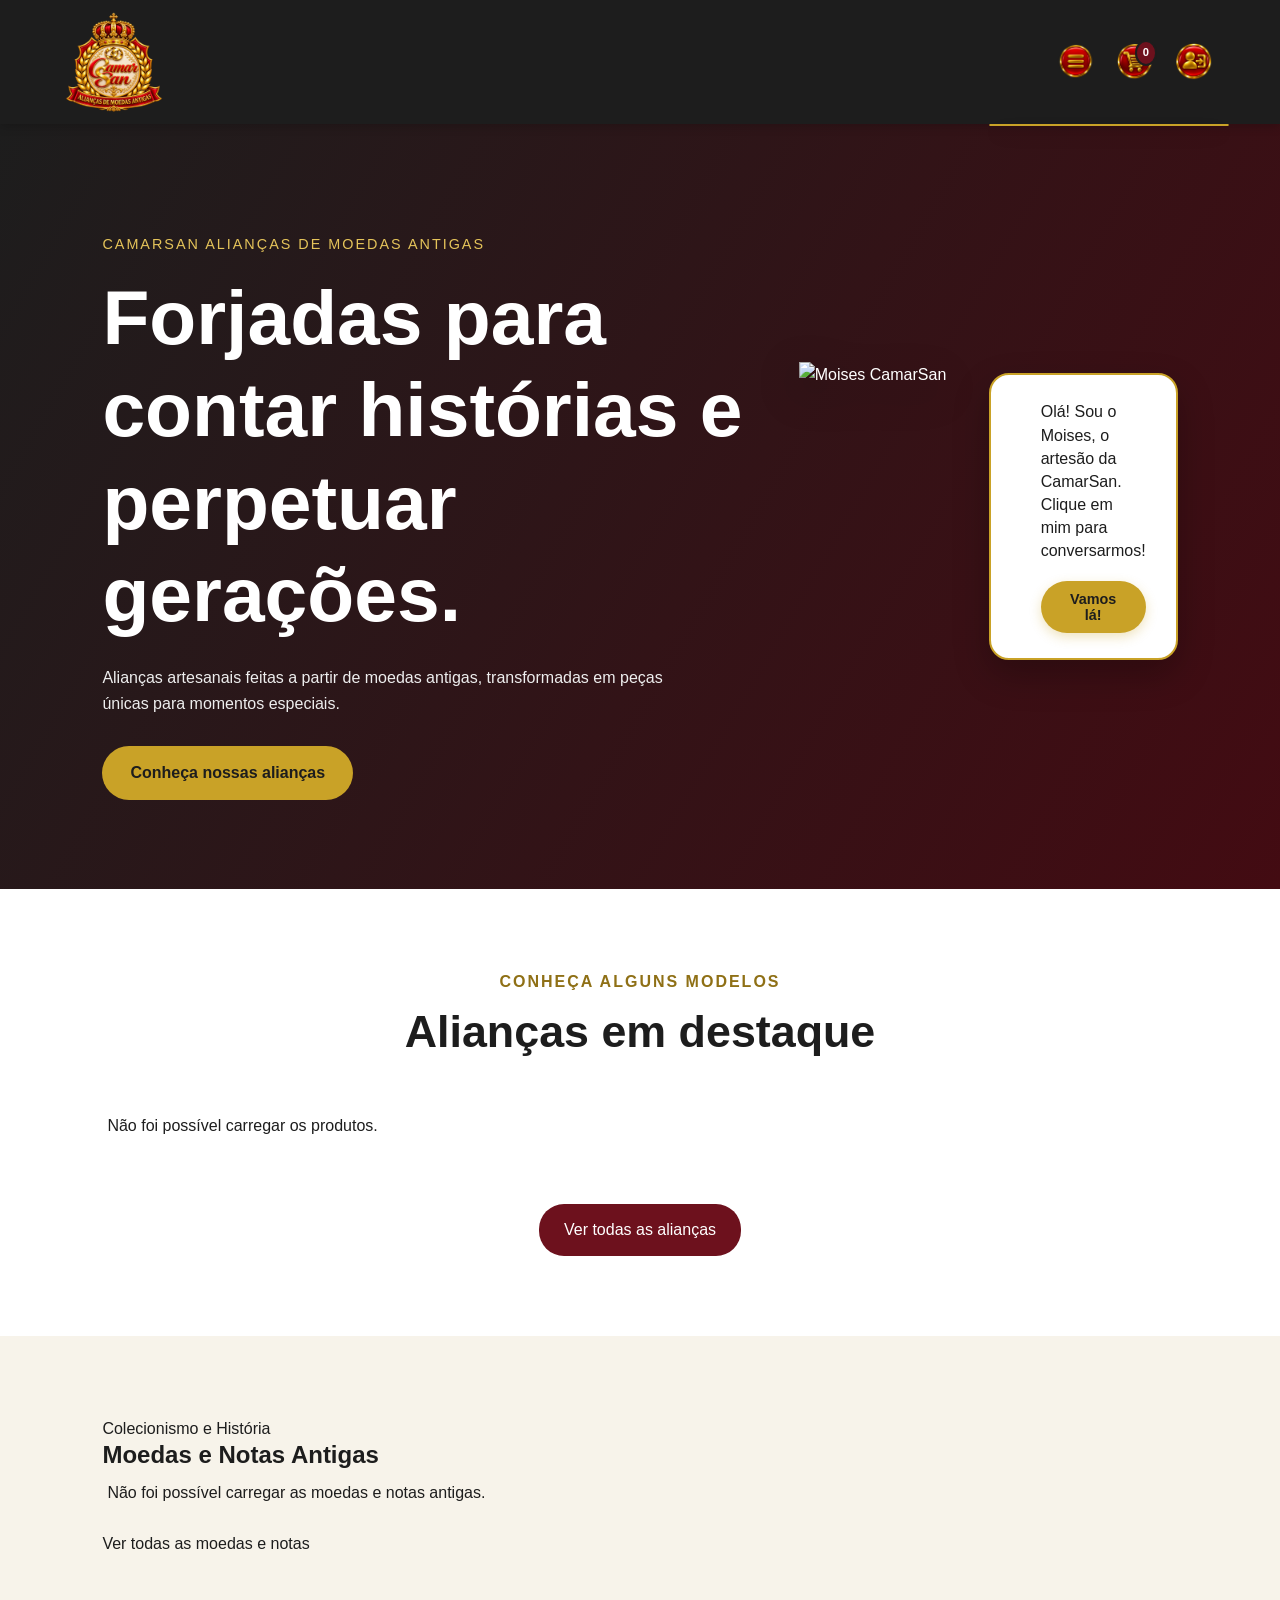
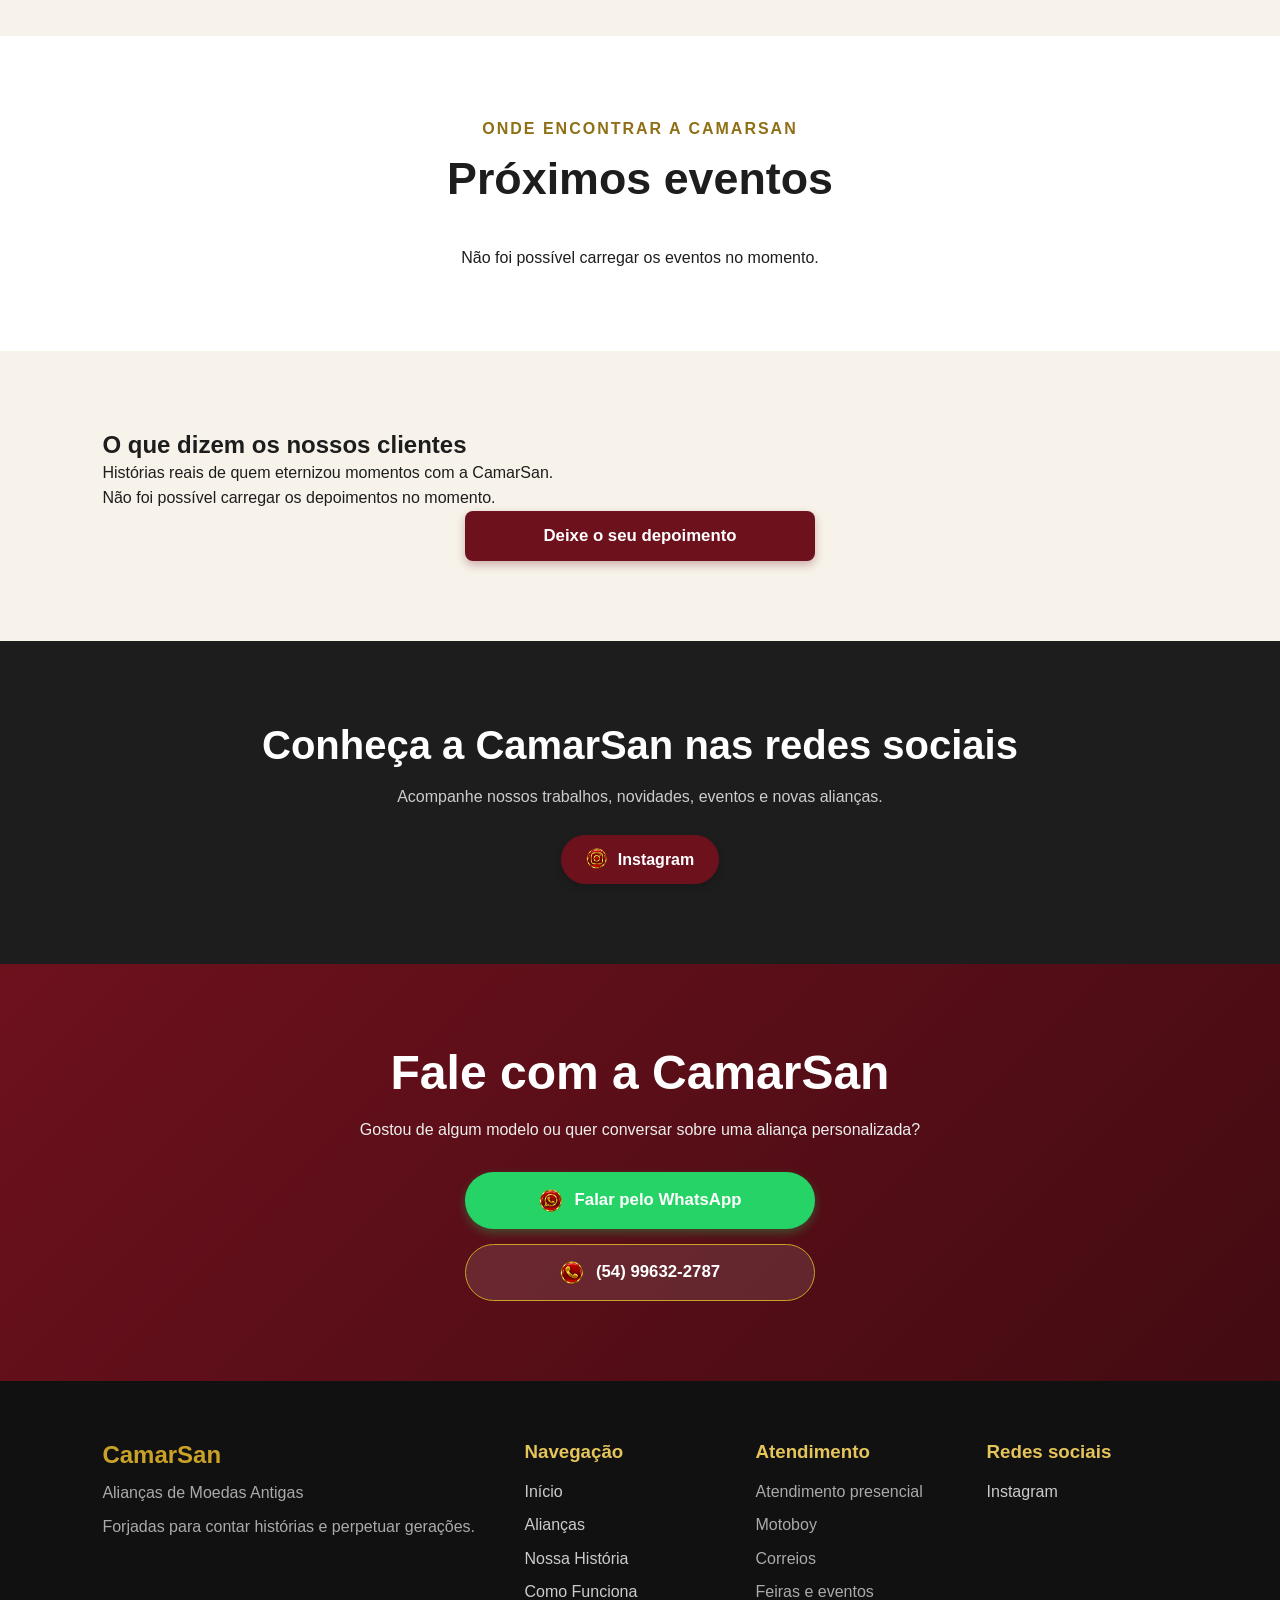
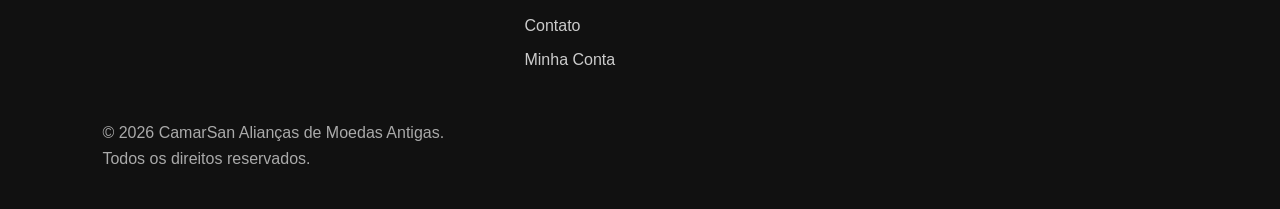
==== index.html @ 647bd9f3 "Update index.html" ====
<!DOCTYPE html>
<html lang="pt-BR">

<head>
    <meta charset="UTF-8">

    <!-- Responsividade para telemóveis -->
    <meta name="viewport" content="width=device-width, initial-scale=1.0">

    <!-- Título Principal (Otimizado para pesquisas) -->
    <title>CamarSan | Alianças de Moedas Antigas & Numismática</title>

    <!-- Descrição Otimizada para o Google -->
    <meta name="description"
        content="Alianças artesanais forjadas a partir de moedas antigas para casamento e noivado. Descubra a coleção CamarSan e peças raras de numismática.">

    <!-- Palavras-chave (Keywords) -->
    <meta name="keywords"
        content="alianças, alianças de moedas antigas, alianças de casamento, alianças de noivado, moedas antigas, numismática, alianças artesanais, moedas raras, CamarSan, joias de moedas">

    <!-- Autor e Indexação do Google -->
    <meta name="author" content="CamarSan">
    <meta name="robots" content="index, follow">

    <!-- Meta Tags Open Graph (Para quando o site for partilhado no WhatsApp / Redes Sociais) -->
    <meta property="og:title" content="CamarSan | Alianças de Moedas Antigas">
    <meta property="og:description"
        content="Alianças artesanais de moedas antigas forjadas para contar histórias. Venha conhecer a nossa coleção.">
    <meta property="og:image" content="assets/logo/logo.png">
    <meta property="og:type" content="website">

    <!-- Estilos e Favicon -->
    <link rel="stylesheet" href="css/style.css">
    <link rel="icon" type="image/png" href="assets/icones/favicon.png">
</head>

<body>

    <!-- ==================================================
         CABEÇALHO
    =================================================== -->
    <header>
        <nav class="nav-container">

            <!-- Esquerda: Apenas a Logo -->
            <div class="nav-topo-escala">
                <a href="index.html" aria-label="Página inicial da CamarSan" class="logo-link">
                    <img src="assets/logo/logo.png" alt="CamarSan - Alianças de Moedas Antigas">
                </a>
            </div>

            <!-- Direita: Botão de Menu, Carrinho e Login juntos -->
            <div class="menu-acoes-cliente">
                <!-- Botão de Menu -->
                <button class="icone-acao-link menu-toggle-btn btn-com-som" id="menu-toggle-btn"
                    aria-label="Abrir menu de navegação">
                    <img src="assets/icones/menu-icone.png" alt="Menu" class="icone-acao-img">
                </button>

                <!-- Carrinho -->
                <a href="pages/carrinho.html" class="icone-acao-link btn-com-som" aria-label="Carrinho de compras">
                    <img src="assets/icones/carrinho.png" alt="Carrinho" class="icone-acao-img">
                    <span id="contador-carrinho" class="contador-badge">0</span>
                </a>

                <!-- Login -->
                <a href="pages/login.html" class="icone-acao-link btn-com-som" aria-label="Minha Conta">
                    <img src="assets/icones/login.png" alt="Login" class="icone-acao-img">
                </a>
            </div>
        </nav>

        <!-- Menu de Navegação suspenso (Agora posicionado corretamente dentro do contexto do cabeçalho) -->
        <div class="nav-dropdown-menu" id="nav-dropdown-menu">
            <ul>
                <li><a href="index.html" class="btn-com-som">Início</a></li>
                <li><a href="pages/catalogo.html" class="btn-com-som">Alianças</a></li>
                <li><a href="pages/numismatica.html" class="btn-com-som">Moedas e Notas</a></li>
                <li><a href="pages/historia.html" class="btn-com-som">Nossa História</a></li>
                <li><a href="pages/funciona.html" class="btn-com-som">Como Funciona</a></li>
                <li><a href="index.html#contato" class="btn-com-som">Contato</a></li>
            </ul>
        </div>
    </header>
    <main>
        <section id="hero">
            <!-- Texto Principal do Hero -->
            <div class="hero-conteudo">
                <p>CamarSan Alianças de Moedas Antigas</p>
                <h1>Forjadas para contar histórias e perpetuar gerações.</h1>
                <p>Alianças artesanais feitas a partir de moedas antigas, transformadas em peças únicas para momentos
                    especiais.</p>
                <a href="pages/catalogo.html">Conheça nossas alianças</a>
            </div>

            <!-- Conversa com o Mascote integrada no Hero -->
            <div class="container-conversa">
                <div class="mascote-interativo-wrapper">
                    <div class="mascote-click-area" id="area-mascote">
                        <img src="assets/mascote/mascote.png" alt="Moises CamarSan" id="img-mascote"
                            class="mascote-img">
                    </div>
                    <div class="balao-fala visivel" id="balao-fala-moises">
                        <p id="texto-fala">Olá! Sou o Moises, o artesão da CamarSan. Clique em mim para conversarmos!
                        </p>
                        <button id="btn-proxima-fala" class="btn-conversa">Vamos lá!</button>
                    </div>
                </div>
            </div>
        </section>

        <!-- ==================================================
             ALIANÇAS EM DESTAQUE
        =================================================== -->
        <section id="destaques">

            <p>Conheça alguns modelos</p>

            <h2>Alianças em destaque</h2>

            <div id="produtos-destaque" class="produtos-destaque">
                <!-- Os produtos serão inseridos aqui pelo JavaScript -->
            </div>

            <a href="pages/catalogo.html">
                Ver todas as alianças
            </a>

        </section>
        <!-- ==================================================
             NOTAS E MOEDAS ANTIGAS EM DESTAQUE
        =================================================== -->
        <section id="numismatica-destaques">
            <p>Colecionismo e História</p>
            <h2>Moedas e Notas Antigas</h2>

            <div id="numismatica-home" class="produtos-destaque">
                <!-- Preenchido dinamicamente pelo JavaScript -->
                <p class="carregando-texto">A carregar peças raras...</p>
            </div>

            <a href="pages/numismatica.html">
                Ver todas as moedas e notas
            </a>
        </section>

        <!-- ==================================================
             EVENTOS
        =================================================== -->
        <section id="eventos">

            <p>Onde encontrar a CamarSan</p>

            <h2>Próximos eventos</h2>

            <!-- Os cartões dos eventos serão inseridos aqui dinamicamente pelo JavaScript -->
            <div class="eventos-grid" id="eventos-container">
                <p>A carregar próximos eventos...</p>
            </div>

        </section>


        <!-- ==================================================
             DEPOIMENTOS E AVALIAÇÕES
        =================================================== -->
        <section class="secao-depoimentos-publicos">
            <h2>O que dizem os nossos clientes</h2>
            <p>Histórias reais de quem eternizou momentos com a CamarSan.</p>

            <!-- Onde os depoimentos aprovados vão aparecer dinamicamente -->
            <div id="lista-depoimentos-publicos">
                <p>A carregar depoimentos...</p>
            </div>

            <!-- Botão para abrir o formulário de depoimento -->
            <div class="container-form-depoimento"
                style="text-align: center; border: none; background: transparent; box-shadow: none; padding: 0;">
                <button id="btn-toggle-depoimento" class="btn-whatsapp"
                    style="max-width: 350px; margin: 0 auto; background-color: var(--bordo); box-shadow: 0 4px 10px rgba(109, 17, 29, 0.3);">
                    Deixe o seu depoimento
                </button>
            </div>

            <!-- Formulário oculto por padrão (abre ao clicar no botão) -->
            <div id="wrapper-form-depoimento" class="container-form-depoimento"
                style="display: none; margin-top: 25px;">
                <h3>Conte-nos a sua experiência</h3>

                <form id="form-enviar-depoimento" enctype="multipart/form-data">
                    <div class="form-grupo-depo">
                        <label for="depo-nome">O seu Nome:</label>
                        <input type="text" id="depo-nome" placeholder="Ex: Lucas Silva" required>
                    </div>

                    <div class="form-grupo-depo">
                        <label for="depo-cidade">Cidade / Estado:</label>
                        <input type="text" id="depo-cidade" placeholder="Ex: Caxias do Sul - RS" required>
                    </div>

                    <div class="form-grupo-depo">
                        <label for="depo-estrelas">Avaliação (Estrelas de 1 a 5):</label>
                        <select id="depo-estrelas" required>
                            <option value="5">⭐⭐⭐⭐⭐ (5/5 - Excelente)</option>
                            <option value="4">⭐⭐⭐⭐ (4/5 - Muito bom)</option>
                            <option value="3">⭐⭐⭐ (3/5 - Bom)</option>
                            <option value="2">⭐⭐ (2/5 - Regular)</option>
                            <option value="1">⭐ (1/5 - Ruim)</option>
                        </select>
                    </div>

                    <div class="form-grupo-depo">
                        <label for="depo-mensagem">A sua Mensagem:</label>
                        <textarea id="depo-mensagem" rows="4"
                            placeholder="Conte como foi a sua experiência com as alianças..." required></textarea>
                    </div>

                    <div class="form-grupo-depo">
                        <label for="depo-foto">Foto do produto ou com as alianças (Opcional):</label>
                        <input type="file" id="depo-foto" accept="image/*">
                    </div>

                    <button type="submit" class="btn-enviar-depoimento">Enviar Depoimento</button>
                </form>
            </div>
        </section>


        <!-- ==================================================
             REDES SOCIAIS
        =================================================== -->
        <section id="redes-sociais">

            <h2>Conheça a CamarSan nas redes sociais</h2>

            <p>
                Acompanhe nossos trabalhos, novidades,
                eventos e novas alianças.
            </p>

            <div class="redes-sociais-container">
                <a href="https://www.instagram.com/moisescamarsan/" target="_blank" rel="noopener noreferrer"
                    aria-label="Instagram da CamarSan" class="btn-redes-personalizado">
                    <img src="assets/icones/instagram.png" alt="Instagram" class="icone-redes-btn">
                    <span>Instagram</span>
                </a>
            </div>

        </section>


        <!-- ==================================================
             CONTATO
        =================================================== -->
        <section id="contato">

            <h2>Fale com a CamarSan</h2>

            <p>
                Gostou de algum modelo ou quer conversar
                sobre uma aliança personalizada?
            </p>

            <div class="contato-caixa-botoes">
                <!-- Botão do WhatsApp com a função dinâmica e mensagem configurada -->
                <a href="#" onclick="falarPeloWhatsApp(event)" class="btn-whatsapp-personalizado">
                    <img src="assets/icones/whats.png" alt="WhatsApp" class="icone-contato-btn">
                    Falar pelo WhatsApp
                </a>

                <!-- Bloco do Telefone com link direto para chamada -->
                <a href="tel:+5554996322787" class="telefone-contato-box">
                    <img src="assets/icones/fone.png" alt="Telefone" class="icone-contato-btn">
                    <span>(54) 99632-2787</span>
                </a>
            </div>

        </section>
    </main>


    <!-- ==================================================
         RODAPÉ
    =================================================== -->
    <footer>

        <div class="footer-marca">
            <h2>CamarSan</h2>
            <p>Alianças de Moedas Antigas</p>
            <p>Forjadas para contar histórias e perpetuar gerações.</p>
        </div>


        <div class="footer-navegacao">
            <h3>Navegação</h3>
            <a href="index.html">Início</a>
            <a href="pages/catalogo.html">Alianças</a>
            <a href="pages/historia.html">Nossa História</a>
            <a href="pages/funciona.html">Como Funciona</a>
            <a href="pages/contato.html">Contato</a>
            <a href="pages/login.html">Minha Conta</a>
        </div>


        <div class="footer-atendimento">
            <h3>Atendimento</h3>
            <p>Atendimento presencial</p>
            <p>Motoboy</p>
            <p>Correios</p>
            <p>Feiras e eventos</p>
        </div>


        <div class="footer-redes">
            <h3>Redes sociais</h3>
            <a href="https://www.instagram.com/moisescamarsan/" target="_blank" rel="noopener noreferrer">Instagram</a>
        </div>


        <div class="footer-direitos">
            <p>© <span id="ano-atual"></span> CamarSan Alianças de Moedas Antigas. Todos os direitos reservados.</p>
        </div>

    </footer>


    <!-- JavaScript principal -->
    <script src="js/main.js"></script>

</body>

</html>
---- css/style.css ----
:root {
    --dourado: #c9a227;
    --dourado-claro: #e5c45a;
    --dourado-escuro: #8f7016;
    --bordo: #6d111d;
    --bordo-escuro: #430b12;
    --grafite: #1d1d1d;
    --grafite-claro: #2c2c2c;
    --creme: #f7f3ea;
    --branco: #ffffff;
    --cinza: #666666;
    --cinza-claro: #eeeeee;
    --sombra: 0 8px 25px rgba(0, 0, 0, 0.12);
    --transicao: 0.3s ease;
}

* {
    margin: 0;
    padding: 0;
    box-sizing: border-box;
}

html {
    scroll-behavior: smooth;
}

body {
    font-family: Arial, Helvetica, sans-serif;
    background-color: var(--creme);
    color: var(--grafite);
    line-height: 1.6;
}

img {
    max-width: 100%;
    display: block;
}

a {
    text-decoration: none;
    color: inherit;
}

h1,
h2,
h3 {
    line-height: 1.2;
}

section {
    width: 100%;
    padding: 80px 8%;
}

button,
a,
.icone-acao-link,
.menu-toggle-btn {
    -webkit-tap-highlight-color: transparent !important;
}

/* =========================================================
   1. CABEÇALHO E ÍCONES
   ========================================================= */

header {
    background-color: var(--grafite);
    color: var(--branco);
    position: sticky;
    top: 0;
    z-index: 1000;
    box-shadow: 0 2px 10px rgba(0, 0, 0, 0.2);
}

.nav-container {
    width: 100%;
    max-width: 1400px;
    margin: auto;
    padding: 12px 5%;
    display: flex;
    align-items: center;
    justify-content: space-between;
    gap: 10px;
    position: relative;
}

.nav-topo-escala {
    display: flex;
    flex-direction: column;
    align-items: flex-start;
    gap: 8px;
}

.logo-link img {
    width: 100px;
    height: auto;
    display: block;
}

.menu-acoes-cliente {
    display: flex;
    align-items: center;
    gap: 15px;
}

.menu-toggle-btn.icone-acao-link,
.menu-acoes-cliente .icone-acao-link {
    position: relative !important;
    background: transparent !important;
    border: none !important;
    outline: none !important;
    width: 44px !important;
    height: 44px !important;
    display: flex !important;
    align-items: center !important;
    justify-content: center !important;
    border-radius: 50% !important;
    padding: 0 !important;
    cursor: pointer;
    transition: var(--transicao);
}

.menu-toggle-btn.icone-acao-link:hover,
.menu-acoes-cliente .icone-acao-link:hover {
    background-color: rgba(201, 162, 39, 0.15) !important;
    transform: translateY(-2px);
}

.menu-toggle-btn .icone-acao-img,
.menu-acoes-cliente .icone-acao-img {
    width: 38px !important;
    height: 38px !important;
    object-fit: contain !important;
    display: block !important;
}

.contador-badge {
    position: absolute !important;
    top: 0 !important;
    right: 0 !important;
    background-color: var(--bordo) !important;
    color: var(--branco) !important;
    font-size: 0.7rem !important;
    font-weight: bold !important;
    padding: 2px 6px !important;
    border-radius: 50% !important;
    min-width: 20px !important;
    text-align: center !important;
    border: 2px solid var(--grafite) !important;
}

.nav-dropdown-menu {
    position: absolute !important;
    top: 100% !important;
    right: 4% !important;
    left: auto !important;
    background-color: var(--grafite-claro, #2c2c2c) !important;
    border: 1px solid var(--dourado) !important;
    border-radius: 10px !important;
    box-shadow: var(--sombra) !important;
    width: 240px !important;
    max-height: 0;
    overflow: hidden;
    transition: max-height 0.35s ease, padding 0.35s ease;
    z-index: 1100 !important;
}

.nav-dropdown-menu.ativo {
    max-height: 350px !important;
    padding: 15px 20px !important;
}

.nav-dropdown-menu ul {
    list-style: none;
    display: flex;
    flex-direction: column;
    gap: 12px;
}

.nav-dropdown-menu ul a {
    color: var(--branco);
    font-size: 0.95rem;
    text-decoration: none;
    transition: var(--transicao);
    display: block;
    padding-bottom: 4px;
    border-bottom: 1px solid rgba(255, 255, 255, 0.05);
}

.nav-dropdown-menu ul a:hover,
.nav-dropdown-menu ul a.ativo {
    color: var(--dourado-claro);
    padding-left: 5px;
}

/* =========================================================
   2. HERO E CONVERSA COM O MASCOTE
   ========================================================= */

#hero,
#conversa-mascote {
    background: linear-gradient(120deg, var(--grafite), var(--bordo-escuro));
    color: var(--branco);
    width: 100%;
}

#hero {
    min-height: 85vh;
    display: flex;
    align-items: center;
    justify-content: space-between;
    gap: 50px;
    padding-top: 60px;
    padding-bottom: 40px;
}

#conversa-mascote {
    position: relative;
    padding: 60px 5%;
    overflow: hidden;
}

.hero-conteudo {
    max-width: 650px;
}

.hero-conteudo>p:first-child {
    color: var(--dourado-claro);
    text-transform: uppercase;
    letter-spacing: 2px;
    font-size: 0.9rem;
    margin-bottom: 15px;
}

.hero-conteudo h1 {
    font-size: clamp(2.5rem, 6vw, 5rem);
    margin-bottom: 25px;
}

.hero-conteudo p {
    max-width: 600px;
    color: #eeeeee;
    margin-bottom: 30px;
}

.hero-conteudo a {
    display: inline-block;
    background-color: var(--dourado);
    color: var(--grafite);
    padding: 14px 28px;
    border-radius: 30px;
    font-weight: bold;
    transition: var(--transicao);
}

.hero-conteudo a:hover {
    background-color: var(--dourado-claro);
    transform: translateY(-3px);
    box-shadow: var(--sombra);
}

/* =========================================================
   3. SOBRE E DIFERENCIAIS
   ========================================================= */

#sobre {
    background-color: var(--branco);
    text-align: center;
}

#sobre>div {
    max-width: 900px;
    margin: auto;
}

#sobre p:first-child {
    color: var(--dourado-escuro);
    text-transform: uppercase;
    font-weight: bold;
    letter-spacing: 2px;
}

#sobre h2 {
    font-size: clamp(2rem, 4vw, 3.5rem);
    margin: 15px 0 25px;
}

#sobre p {
    color: var(--cinza);
    max-width: 700px;
    margin: 0 auto 25px;
}

#sobre a {
    display: inline-block;
    color: var(--bordo);
    border-bottom: 2px solid var(--dourado);
    padding-bottom: 5px;
    font-weight: bold;
}

#diferenciais {
    background-color: var(--creme);
    text-align: center;
}

#diferenciais h2 {
    font-size: 2.5rem;
    margin-bottom: 45px;
}

.diferenciais-container {
    max-width: 1100px;
    margin: auto;
    display: grid;
    grid-template-columns: repeat(3, 1fr);
    gap: 30px;
}

.diferenciais-container article {
    background-color: var(--branco);
    padding: 35px 25px;
    border-radius: 15px;
    box-shadow: var(--sombra);
    transition: var(--transicao);
}

.diferenciais-container article:hover {
    transform: translateY(-8px);
}

.diferenciais-container h3 {
    color: var(--bordo);
    font-size: 1.4rem;
    margin-bottom: 15px;
}

.diferenciais-container p {
    color: var(--cinza);
}

/* =========================================================
   4. PRODUTOS EM DESTAQUE E CATÁLOGO
   ========================================================= */

#destaques {
    background-color: var(--branco);
    text-align: center;
}

#destaques>p {
    color: var(--dourado-escuro);
    text-transform: uppercase;
    letter-spacing: 2px;
    font-weight: bold;
}

#destaques h2 {
    font-size: 2.8rem;
    margin: 10px 0 45px;
}

.secao-catalogo {
    background-color: var(--branco);
    padding: 40px 20px;
    max-width: 1200px;
    margin: 0 auto;
}

.catalogo-cabecalho-texto {
    text-align: center;
    margin-bottom: 40px;
}

.subtitulo-colecao {
    color: var(--dourado, #c5a059);
    text-transform: uppercase;
    letter-spacing: 2px;
    font-size: 0.9rem;
}

.carregando-texto {
    text-align: center;
    grid-column: 1 / -1;
    color: var(--cinza, #666);
}

.produtos-destaque::-webkit-scrollbar {
    display: none;
}

.produtos-destaque {
    -ms-overflow-style: none;
    scrollbar-width: none;
}

.produtos-destaque,
.produtos-grid {
    max-width: 1200px;
    margin: auto;
    display: grid;
    grid-template-columns: repeat(auto-fit, minmax(280px, 1fr));
    gap: 30px;
}

.produto-card {
    background-color: var(--branco);
    border: 1px solid var(--cinza-claro);
    border-radius: 15px;
    overflow: hidden;
    box-shadow: var(--sombra);
    text-align: left;
    display: flex;
    flex-direction: column;
    transition: var(--transicao);
}

.produto-card:hover {
    transform: translateY(-8px);
}

.produtos-grid .produto-card img,
.produtos-destaque .produto-card img,
.produto-card>img,
.produto-card-img img {
    width: 100% !important;
    height: 190px !important;
    max-height: 190px !important;
    object-fit: contain !important;
    background: #f9f9f9 !important;
}

.produto-card-img {
    width: 100% !important;
    height: 190px !important;
    overflow: hidden !important;
    background: #f9f9f9 !important;
}

.produto-card-body {
    padding: 20px;
    display: flex;
    flex-direction: column;
    flex-grow: 1;
}

.produto-card h3,
.produto-card-body h3 {
    margin-top: 5px;
    margin-bottom: 10px;
    color: var(--bordo);
    font-size: 1.2rem;
}

.produto-card p,
.produto-card-body p {
    color: var(--cinza);
    font-size: 0.9rem;
    margin-bottom: 15px;
    flex-grow: 1;
}

.produto-preco {
    font-size: 1.1rem;
    font-weight: bold;
    color: var(--dourado-escuro);
    margin-bottom: 15px;
}

.produto-botoes {
    display: flex;
    gap: 10px;
    margin-top: auto;
}

.btn-detalhes {
    flex: 1;
    text-align: center;
    background-color: var(--grafite);
    color: var(--branco);
    padding: 10px;
    text-decoration: none;
    border-radius: 8px;
    font-weight: 500;
    font-size: 0.9rem;
    transition: var(--transicao);
}

.btn-detalhes:hover {
    background-color: var(--bordo);
}

.btn-add-carrinho {
    flex: 1;
    background-color: var(--dourado);
    color: var(--grafite);
    border: none;
    padding: 10px;
    border-radius: 8px;
    font-weight: bold;
    cursor: pointer;
    font-size: 0.9rem;
    transition: var(--transicao);
}

.btn-add-carrinho:hover {
    background-color: var(--dourado-claro);
}

#destaques>a:last-child {
    display: inline-block;
    margin-top: 40px;
    padding: 13px 25px;
    background-color: var(--bordo);
    color: var(--branco);
    border-radius: 25px;
    transition: var(--transicao);
}

#destaques>a:last-child:hover {
    background-color: var(--bordo-escuro);
}

/* =========================================================
   5. COMO FUNCIONA E EVENTOS
   ========================================================= */

#como-funciona {
    background-color: var(--grafite);
    color: var(--branco);
    text-align: center;
}

#como-funciona h2 {
    font-size: 2.8rem;
    margin-bottom: 45px;
}

#como-funciona>div {
    max-width: 1200px;
    margin: auto;
    display: grid;
    grid-template-columns: repeat(4, 1fr);
    gap: 25px;
}

#como-funciona article {
    padding: 25px;
}

#como-funciona span {
    display: inline-flex;
    align-items: center;
    justify-content: center;
    width: 55px;
    height: 55px;
    border: 2px solid var(--dourado);
    border-radius: 50%;
    color: var(--dourado-claro);
    font-weight: bold;
    margin-bottom: 20px;
}

#como-funciona h3 {
    margin-bottom: 12px;
}

#como-funciona p {
    color: #cccccc;
}

body.pagina-como-funciona {
    background: linear-gradient(120deg, var(--grafite), var(--bordo-escuro)) !important;
    color: var(--branco) !important;
    min-height: 100vh;
}

.como-funciona-container {
    max-width: 900px;
    margin: 0 auto;
    padding: 60px 20px;
    text-align: center;
}

.como-funciona-container .subtitulo-topo {
    color: var(--dourado-claro);
    text-transform: uppercase;
    letter-spacing: 2px;
    font-size: 0.9rem;
    font-weight: bold;
    margin-bottom: 15px;
}

.como-funciona-container h1 {
    font-size: clamp(2.5rem, 5vw, 4rem);
    color: var(--branco);
    margin-bottom: 20px;
    line-height: 1.2;
}

.como-funciona-container .subtitulo-intro {
    font-size: 1.1rem;
    color: #eeeeee;
    margin-bottom: 50px;
    line-height: 1.6;
    max-width: 700px;
    margin-left: auto;
    margin-right: auto;
}

.passos-lista {
    display: flex;
    flex-direction: column;
    gap: 25px;
    max-width: 850px;
    margin: 0 auto;
    text-align: left;
}

.passo-card {
    background-color: rgba(255, 255, 255, 0.05);
    border: 1px solid rgba(201, 162, 39, 0.3);
    border-radius: 15px;
    padding: 30px;
    display: flex;
    align-items: flex-start;
    gap: 25px;
    transition: var(--transicao);
    box-shadow: 0 8px 20px rgba(0, 0, 0, 0.2);
    width: 100%;
}

.passo-card:hover {
    transform: translateY(-5px);
    border-color: var(--dourado);
    background-color: rgba(255, 255, 255, 0.08);
}

.passo-numero {
    font-size: 1.8rem;
    font-weight: bold;
    color: var(--dourado-claro);
    background-color: rgba(201, 162, 39, 0.15);
    width: 65px;
    height: 65px;
    display: flex;
    align-items: center;
    justify-content: center;
    border-radius: 50%;
    flex-shrink: 0;
    border: 2px solid var(--dourado);
}

.passo-conteudo h3 {
    font-size: 1.4rem;
    color: var(--dourado-claro);
    margin-bottom: 10px;
}

.passo-conteudo p {
    color: #dddddd;
    font-size: 1rem;
    line-height: 1.6;
    margin: 0;
}

#eventos {
    background-color: var(--branco);
    text-align: center;
    padding: 80px 8%;
}

#eventos>p {
    color: var(--dourado-escuro);
    text-transform: uppercase;
    font-weight: bold;
    letter-spacing: 2px;
}

#eventos h2 {
    font-size: 2.8rem;
    margin: 10px 0 40px;
    color: var(--grafite);
}

.eventos-container {
    max-width: 1200px;
    margin: auto;
    display: grid;
    grid-template-columns: repeat(auto-fit, minmax(280px, 1fr));
    gap: 30px;
    text-align: left;
}

.evento-card {
    background-color: var(--branco);
    border: 1px solid var(--cinza-claro);
    border-radius: 15px;
    overflow: hidden;
    box-shadow: var(--sombra);
    display: flex;
    flex-direction: column;
    transition: var(--transicao);
}

.evento-card:hover {
    transform: translateY(-8px);
}

.evento-card-img {
    width: 100% !important;
    height: 190px !important;
    max-height: 190px !important;
    overflow: hidden !important;
    background: #f9f9f9 !important;
}

.evento-card-img img {
    width: 100% !important;
    height: 190px !important;
    max-height: 190px !important;
    object-fit: cover !important;
    display: block !important;
}

.evento-card-body {
    padding: 20px;
    display: flex;
    flex-direction: column;
    flex-grow: 1;
}

.evento-data-badge {
    display: inline-block;
    background-color: rgba(201, 162, 39, 0.15);
    color: var(--dourado-escuro);
    font-size: 0.8rem;
    font-weight: bold;
    padding: 4px 8px;
    border-radius: 6px;
    margin-bottom: 10px;
    width: max-content;
}

.evento-card h3 {
    margin-top: 5px;
    margin-bottom: 10px;
    color: var(--bordo);
    font-size: 1.2rem;
}

.evento-card p {
    color: var(--cinza);
    font-size: 0.9rem;
    margin-bottom: 15px;
    flex-grow: 1;
}

.evento-info-extra {
    font-size: 0.85rem;
    color: var(--grafite);
    border-top: 1px solid var(--cinza-claro);
    padding-top: 12px;
    margin-top: auto;
}

.evento-info-extra span {
    display: block;
    margin-bottom: 4px;
}

.evento-card .btn-detalhes {
    display: block;
    width: 100%;
    text-align: center;
    background-color: var(--grafite);
    color: var(--branco);
    padding: 10px;
    border-radius: 8px;
    font-weight: 500;
    font-size: 0.9rem;
    transition: var(--transicao);
}

.evento-card .btn-detalhes:hover {
    background-color: var(--bordo);
}

/* =========================================================
   6. CONTATO, REDES SOCIAIS AND RODAPÉ
   ========================================================= */

#redes-sociais {
    background-color: var(--grafite);
    color: var(--branco);
    text-align: center;
}

#redes-sociais h2 {
    font-size: 2.5rem;
    margin-bottom: 15px;
}

#redes-sociais p {
    color: #cccccc;
    margin-bottom: 25px;
}

.redes-sociais-container {
    display: flex;
    justify-content: center;
    margin-top: 20px;
}

.btn-redes-personalizado {
    display: inline-flex;
    align-items: center;
    justify-content: center;
    gap: 10px;
    padding: 12px 25px;
    background-color: var(--bordo);
    color: var(--branco);
    border-radius: 25px;
    font-weight: bold;
    text-decoration: none;
    transition: var(--transicao);
    box-shadow: 0 4px 10px rgba(0, 0, 0, 0.15);
}

.btn-redes-personalizado:hover {
    background-color: var(--bordo-escuro);
    transform: translateY(-2px);
}

.icone-redes-btn {
    width: 22px;
    height: 22px;
    object-fit: contain;
    display: block;
}

#contato {
    background: linear-gradient(135deg, var(--bordo), var(--bordo-escuro));
    color: var(--branco);
    text-align: center;
}

#contato h2 {
    font-size: 3rem;
    margin-bottom: 15px;
}

#contato p {
    color: #eeeeee;
    margin-bottom: 30px;
}

.contato-caixa-botoes {
    display: flex;
    flex-direction: column;
    align-items: center;
    gap: 15px;
    max-width: 350px;
    margin: 0 auto;
}

.btn-whatsapp-personalizado {
    display: flex;
    align-items: center;
    justify-content: center;
    gap: 12px;
    width: 100%;
    background-color: #25d366;
    color: #ffffff;
    padding: 15px 20px;
    border-radius: 30px;
    font-weight: bold;
    font-size: 1.05rem;
    box-shadow: 0 4px 10px rgba(37, 211, 102, 0.3);
    transition: var(--transicao);
    text-decoration: none;
}

.btn-whatsapp-personalizado:hover {
    background-color: #1ebd56;
    transform: translateY(-3px);
}

.telefone-contato-box {
    display: flex;
    align-items: center;
    justify-content: center;
    gap: 12px;
    width: 100%;
    background-color: rgba(255, 255, 255, 0.1);
    border: 1px solid var(--dourado);
    color: var(--branco);
    padding: 14px 20px;
    border-radius: 30px;
    font-weight: bold;
    font-size: 1.05rem;
    transition: var(--transicao);
    text-decoration: none;
}

.telefone-contato-box:hover {
    background-color: rgba(201, 162, 39, 0.2);
    transform: translateY(-3px);
}

.icone-contato-btn {
    width: 24px;
    height: 24px;
    object-fit: contain;
    display: block;
}

footer {
    background-color: #111111;
    color: var(--branco);
    padding: 60px 8% 30px;
    display: grid;
    grid-template-columns: 2fr 1fr 1fr 1fr;
    gap: 40px;
}

footer h2 {
    color: var(--dourado);
    margin-bottom: 10px;
}

footer h3 {
    color: var(--dourado-claro);
    margin-bottom: 15px;
}

footer p {
    color: #aaaaaa;
    margin-bottom: 8px;
}

footer a {
    display: block;
    color: #cccccc;
    margin-bottom: 8px;
    transition: var(--transicao);
}

footer a:hover {
    color: var(--dourado-claro);
}

/* =========================================================
   7. PAINEL ADMIN, CARRINHO E COMPONENTES AUXILIARES
   ========================================================= */

.container-admin {
    min-height: 100vh;
    display: flex;
    align-items: center;
    justify-content: center;
    padding: 40px 20px;
    background: linear-gradient(135deg, var(--grafite), var(--bordo-escuro));
}

#secao-login,
#secao-painel {
    background-color: var(--branco);
    padding: 40px;
    border-radius: 20px;
    box-shadow: var(--sombra);
    width: 100%;
    max-width: 500px;
    text-align: center;
}

#secao-login h2,
#secao-painel h2 {
    color: var(--bordo);
    font-size: 2rem;
    margin-bottom: 20px;
}

#form-login input,
#form-produto input,
#form-produto textarea,
#form-evento input,
#form-evento textarea,
#form-numismatica input,
#form-numismatica select,
#form-numismatica textarea {
    width: 100%;
    padding: 14px;
    margin-bottom: 15px;
    border: 1px solid var(--cinza-claro);
    border-radius: 10px;
    font-size: 1rem;
    background-color: var(--creme);
    color: var(--grafite);
    outline: none;
    transition: var(--transicao);
}

#form-login button,
#form-produto button,
#form-evento button,
#form-numismatica button {
    width: 100%;
    background-color: var(--dourado);
    color: var(--grafite);
    border: none;
    padding: 14px;
    border-radius: 10px;
    font-weight: bold;
    font-size: 1rem;
    cursor: pointer;
    transition: var(--transicao);
    margin-bottom: 10px;
}

#form-login button:hover,
#form-produto button:hover,
#form-evento button:hover,
#form-numismatica button:hover {
    background-color: var(--dourado-claro);
    transform: translateY(-2px);
}

#carrinho-conteudo {
    display: grid;
    grid-template-columns: 2fr 1fr;
    gap: 30px;
    max-width: 1200px;
    margin: 0 auto;
    width: 100%;
}

.carrinho-painel {
    background: #ffffff;
    padding: 25px;
    border-radius: 12px;
    border: 1px solid var(--cinza-claro, #e1e1e1);
    box-shadow: 0 4px 15px rgba(0, 0, 0, 0.05);
}

.btn-whatsapp {
    width: 100%;
    background-color: #25d366;
    color: #ffffff;
    border: none;
    padding: 15px;
    border-radius: 8px;
    font-weight: bold;
    cursor: pointer;
    font-size: 1.05rem;
    text-align: center;
    transition: background-color 0.3s ease, transform 0.2s ease;
}

/* =========================================================
   8. SECÇÃO DE CONVERSA COM O MASCOTE (ALTURA RIGOROSA E LADO A LADO)
   ========================================================= */

#conversa-mascote {
    position: relative;
    padding: 60px 5%;
    overflow: hidden;
}

.container-conversa {
    max-width: 950px;
    margin: 0 auto;
    display: flex;
    justify-content: center;
    align-items: center;
}

/* Força alinhamento horizontal perfeito em computadores e telemóveis */
.mascote-interativo-wrapper {
    position: relative;
    display: flex !important;
    flex-direction: row !important;
    align-items: center !important;
    justify-content: center !important;
    width: 100% !important;
    gap: 0 !important;
}

/* CAIXA COM ALTURA E LARGURA FIXAS (Garante que qualquer imagem fique unificada) */
.mascote-click-area {
    position: relative;
    z-index: 3;
    cursor: pointer;
    flex-shrink: 0;
    margin-right: -30px !important;
    width: 220px !important;
    height: 310px !important;
    display: flex !important;
    align-items: flex-end !important;
    justify-content: center !important;

    /* Remove o destaque azul de toque em dispositivos móveis */
    -webkit-tap-highlight-color: transparent !important;
    -webkit-touch-callout: none !important;
    user-select: none !important;
}

/* FORÇA O PREENCHIMENTO UNIFICADO DENTRO DA CAIXA */
.mascote-img {
    width: 100% !important;
    height: 100% !important;
    object-fit: contain !important;
    object-position: bottom center !important;
    display: block !important;
    filter: drop-shadow(0 12px 20px rgba(0, 0, 0, 0.4));
    transition: transform 0.3s ease;

    /* Garante que a imagem em si não fique com seleções ou molduras azuis ao tocar */
    -webkit-tap-highlight-color: transparent !important;
    -webkit-user-select: none !important;
    user-select: none !important;
}

.mascote-click-area:hover .mascote-img {
    transform: scale(1.03);
}

.balao-fala {
    position: relative;
    z-index: 2;
    background-color: var(--branco);
    color: var(--grafite);
    padding: 25px 30px 25px 50px !important;
    border-radius: 20px;
    box-shadow: 0 15px 35px rgba(0, 0, 0, 0.25);
    width: 100% !important;
    max-width: 520px !important;
    border: 2px solid var(--dourado);
    opacity: 0;
    transform: translateY(10px);
    transition: opacity 0.4s ease, transform 0.4s ease;
    text-align: left;
}

.balao-fala.visivel {
    opacity: 1;
    transform: translateY(0);
}

.balao-fala p {
    font-size: 1rem !important;
    color: var(--grafite);
    margin-bottom: 18px !important;
    line-height: 1.45 !important;
    font-weight: 500;
}

.btn-conversa,
#btn-proxima-fala {
    background-color: var(--dourado) !important;
    color: var(--grafite) !important;
    border: none !important;
    padding: 10px 24px !important;
    border-radius: 30px !important;
    font-weight: bold !important;
    font-size: 0.9rem !important;
    cursor: pointer !important;
    transition: var(--transicao) !important;
    box-shadow: 0 4px 12px rgba(201, 162, 39, 0.3) !important;
    display: inline-block !important;
}

.btn-conversa:hover,
#btn-proxima-fala:hover {
    background-color: var(--dourado-claro) !important;
    transform: translateY(-2px);
}

/* =========================================================
   9. PADRONIZAÇÃO DOS CARROSSÉIS (DESTAQUES, NUMISMÁTICA E EVENTOS)
   ========================================================= */

.produtos-destaque,
.eventos-container {
    display: flex !important;
    flex-direction: row !important;
    overflow-x: auto !important;
    gap: 15px !important;
    padding: 10px 5px 25px 5px !important;
    scroll-snap-type: x mandatory !important;
    -webkit-overflow-scrolling: touch !important;
    align-items: stretch !important;
    max-width: 1200px !important;
    margin: 0 auto !important;
}

.produtos-destaque::-webkit-scrollbar,
.eventos-container::-webkit-scrollbar {
    display: none;
}

.produtos-destaque,
.eventos-container {
    -ms-overflow-style: none;
    scrollbar-width: none;
}

.produtos-destaque .produto-card,
.eventos-container .evento-card,
.produtos-destaque article,
.eventos-container article {
    flex: 0 0 calc(50% - 8px) !important;
    min-width: calc(50% - 8px) !important;
    max-width: calc(50% - 8px) !important;
    scroll-snap-align: start !important;
    background-color: var(--branco) !important;
    border: 1px solid var(--cinza-claro) !important;
    border-radius: 12px !important;
    overflow: hidden !important;
    box-shadow: var(--sombra) !important;
    display: flex !important;
    flex-direction: column !important;
    text-align: left !important;
    transition: var(--transicao) !important;
    margin: 0 !important;
}

.produtos-destaque .produto-card img,
.eventos-container .evento-card img,
.produtos-destaque article img,
.eventos-container article img,
.produto-card-img,
.evento-card-img {
    width: 100% !important;
    aspect-ratio: 1 / 1 !important;
    height: auto !important;
    max-height: none !important;
    object-fit: contain !important;
    background: #f9f9f9 !important;
}

.produto-card-body,
.evento-card-body {
    padding: 15px !important;
    display: flex !important;
    flex-direction: column !important;
    flex-grow: 1 !important;
}

.evento-data-badge,
.subtitulo-colecao {
    display: inline-block !important;
    background-color: rgba(201, 162, 39, 0.15) !important;
    color: var(--dourado-escuro) !important;
    font-size: 0.75rem !important;
    font-weight: bold !important;
    padding: 3px 6px !important;
    border-radius: 6px !important;
    margin-bottom: 8px !important;
    width: max-content !important;
}

.produto-card h3,
.evento-card h3,
.produto-card-body h3,
.evento-card-body h3 {
    font-size: 0.95rem !important;
    color: var(--bordo) !important;
    margin-bottom: 8px !important;
    line-height: 1.3 !important;
}

.produto-preco {
    font-size: 1rem !important;
    font-weight: bold !important;
    color: var(--dourado-escuro) !important;
    margin-bottom: 10px !important;
}

.evento-info-extra {
    font-size: 0.8rem !important;
    color: var(--grafite) !important;
    border-top: 1px solid var(--cinza-claro) !important;
    padding-top: 8px !important;
    margin-top: auto !important;
    margin-bottom: 10px !important;
}

.evento-info-extra span {
    display: block !important;
    margin-bottom: 2px !important;
}

.btn-detalhes,
.evento-card .btn-detalhes,
.produto-botoes a {
    display: block !important;
    width: 100% !important;
    text-align: center !important;
    background-color: var(--grafite) !important;
    color: var(--branco) !important;
    padding: 8px !important;
    border-radius: 6px !important;
    font-weight: 500 !important;
    font-size: 0.8rem !important;
    margin-top: auto !important;
    transition: var(--transicao) !important;
    text-decoration: none !important;
}

.btn-detalhes:hover,
.evento-card .btn-detalhes:hover {
    background-color: var(--bordo) !important;
}

/* =========================================================
   10. RESPONSIVIDADE GERAL E MOBILE DO MASCOTE (UNIFICADAS)
   ========================================================= */

@media (max-width: 1000px) {
    #hero {
        flex-direction: column;
        text-align: center;
    }

    .diferenciais-container,
    .produtos-destaque {
        grid-template-columns: repeat(2, 1fr);
    }

    #como-funciona>div,
    footer {
        grid-template-columns: repeat(2, 1fr);
    }
}

@media (max-width: 768px) {
    #carrinho-conteudo {
        grid-template-columns: 1fr !important;
    }

    /* Trava o alinhamento lado a lado e reduz proporcionalmente a caixa no telemóvel */
    .mascote-interativo-wrapper {
        flex-direction: row !important;
        align-items: center !important;
    }

    .mascote-click-area {
        width: 125px !important;
        height: 185px !important;
        /* Altura unificada menor para telemóveis, travada */
        margin-right: -20px !important;
    }

    .mascote-img {
        height: 100% !important;
        width: auto !important;
    }

    .balao-fala {
        padding: 18px 18px 18px 30px !important;
        border-radius: 16px !important;
    }

    .balao-fala p {
        font-size: 0.85rem !important;
        line-height: 1.4 !important;
        margin-bottom: 12px !important;
    }

    .btn-conversa,
    #btn-proxima-fala {
        padding: 8px 16px !important;
        font-size: 0.8rem !important;
    }
}

@media (max-width: 700px) {
    section {
        padding: 40px 5%;
    }

    .diferenciais-container {
        display: flex !important;
        overflow-x: auto;
        gap: 15px;
        padding: 10px 5px;
        scroll-snap-type: x mandatory;
    }

    .diferenciais-container article {
        flex: 0 0 85%;
        scroll-snap-align: center;
    }
}

/* Ajuste proporcional rigoroso para telemóveis */
@media (max-width: 768px) {}

/* =========================================================
   AJUSTES DE CONSISTÊNCIA VISUAL — CAMARSAN
   ========================================================= */

/* Cabeçalho fixo durante a rolagem */
header {
    position: sticky;
    top: 0;
    z-index: 1000;
}

/* Grades mais compactas em telas grandes */
@media (min-width: 1001px) {
    .produtos-destaque,
    .produtos-grid,
    #eventos-container,
    .eventos-container {
        max-width: 1080px;
        grid-template-columns: repeat(4, minmax(0, 1fr));
        gap: 20px;
    }

    .produto-card,
    .evento-card {
        min-width: 0;
    }

    .produtos-destaque .produto-card img,
    .produtos-grid .produto-card img,
    .produto-card > img,
    .produto-card-img img,
    .evento-card-img img {
        height: 155px !important;
        max-height: 155px !important;
    }

    .produto-card-img,
    .evento-card-img {
        height: 155px !important;
        max-height: 155px !important;
    }
}

/* O espaço do mascote controla o tamanho; a imagem não o determina */
.mascote-click-area {
    width: 220px !important;
    height: 310px !important;
    flex: 0 0 220px !important;
    overflow: visible;
}

.mascote-img {
    display: block !important;
    width: 100% !important;
    height: 100% !important;
    max-width: 100% !important;
    max-height: 100% !important;
    object-fit: contain !important;
    object-position: center bottom !important;
}

/* Mantém o tamanho adequado em dispositivos móveis */
@media (max-width: 768px) {
    .mascote-click-area {
        width: 125px !important;
        height: 185px !important;
        flex: 0 0 125px !important;
    }

    .mascote-img {
        width: 100% !important;
        height: 100% !important;
        object-fit: contain !important;
    }

    .produtos-destaque,
    .produtos-grid,
    #eventos-container,
    .eventos-container {
        grid-template-columns: repeat(2, minmax(0, 1fr));
        gap: 14px;
    }
}

@media (max-width: 420px) {
    .mascote-click-area {
        width: 105px !important;
        height: 160px !important;
        flex-basis: 105px !important;
        margin-right: -12px !important;
    }

    .produtos-destaque,
    .produtos-grid,
    #eventos-container,
    .eventos-container {
        grid-template-columns: 1fr;
    }
}
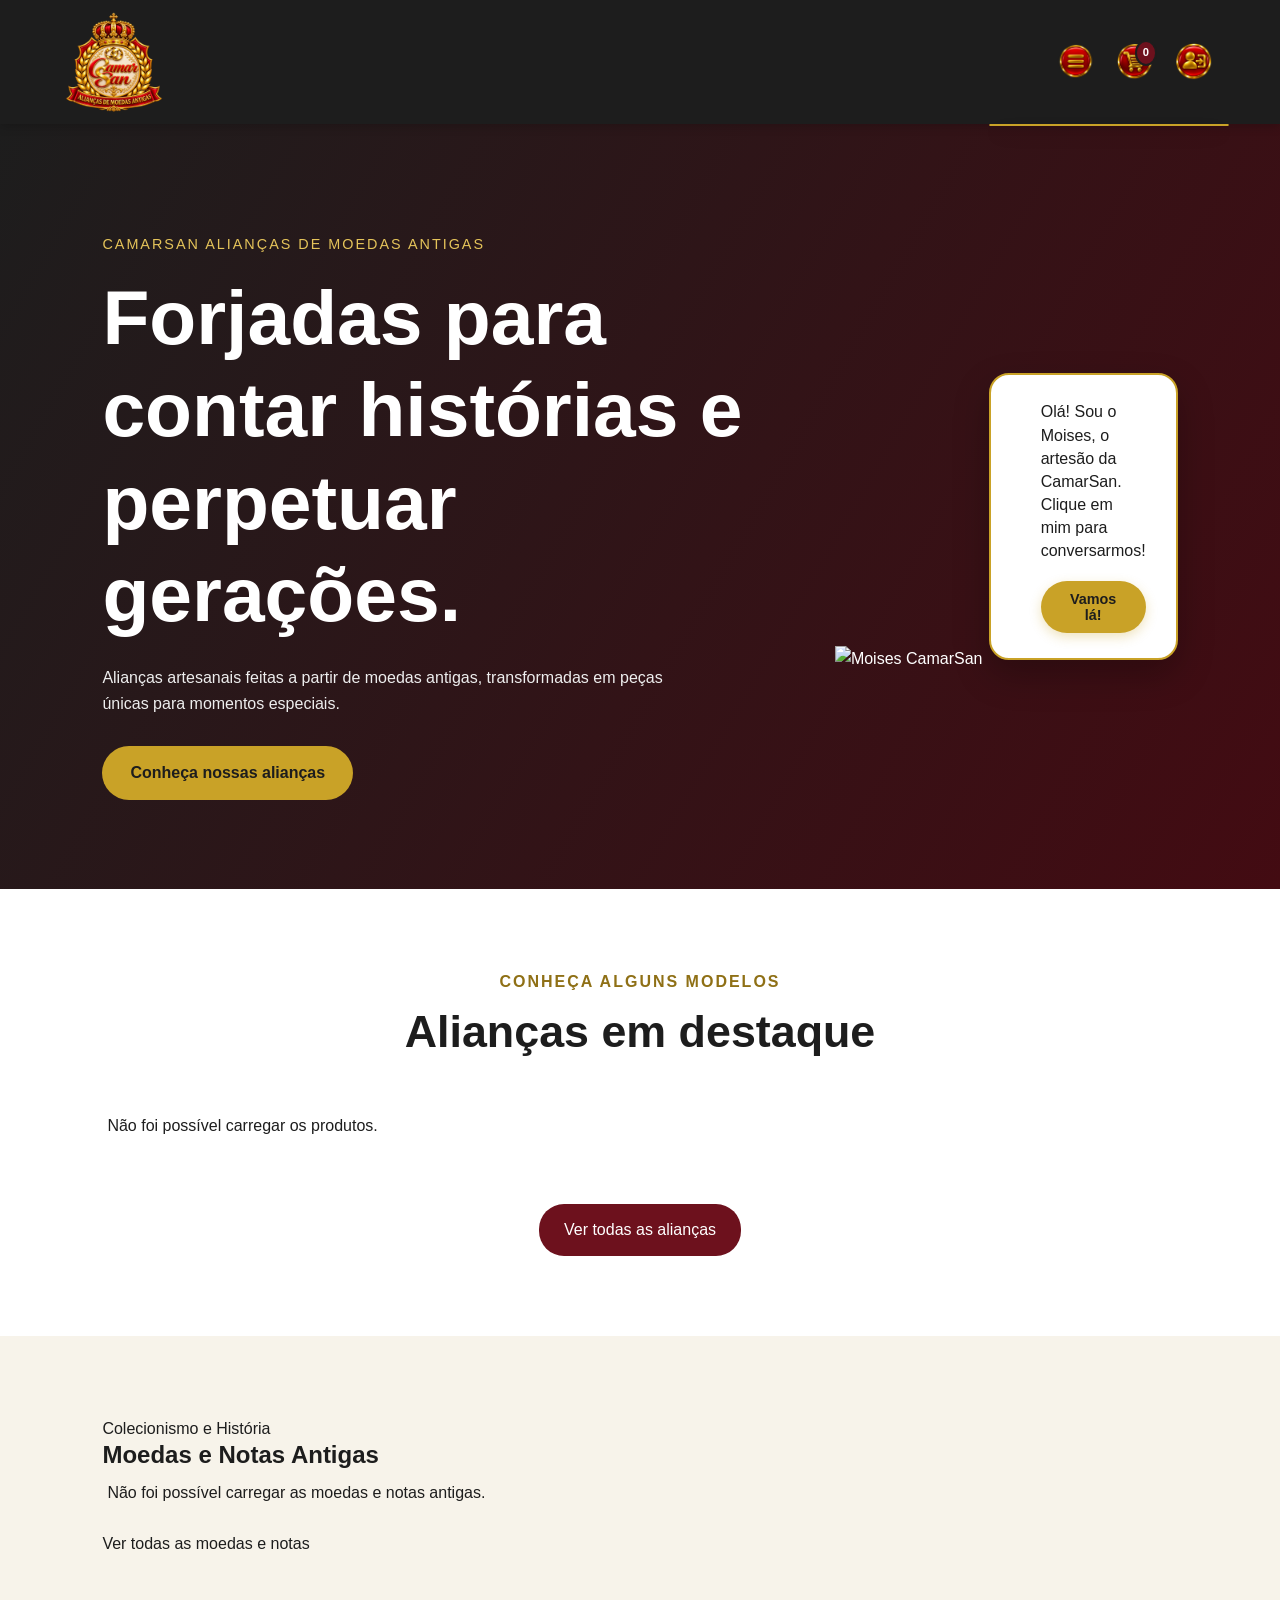
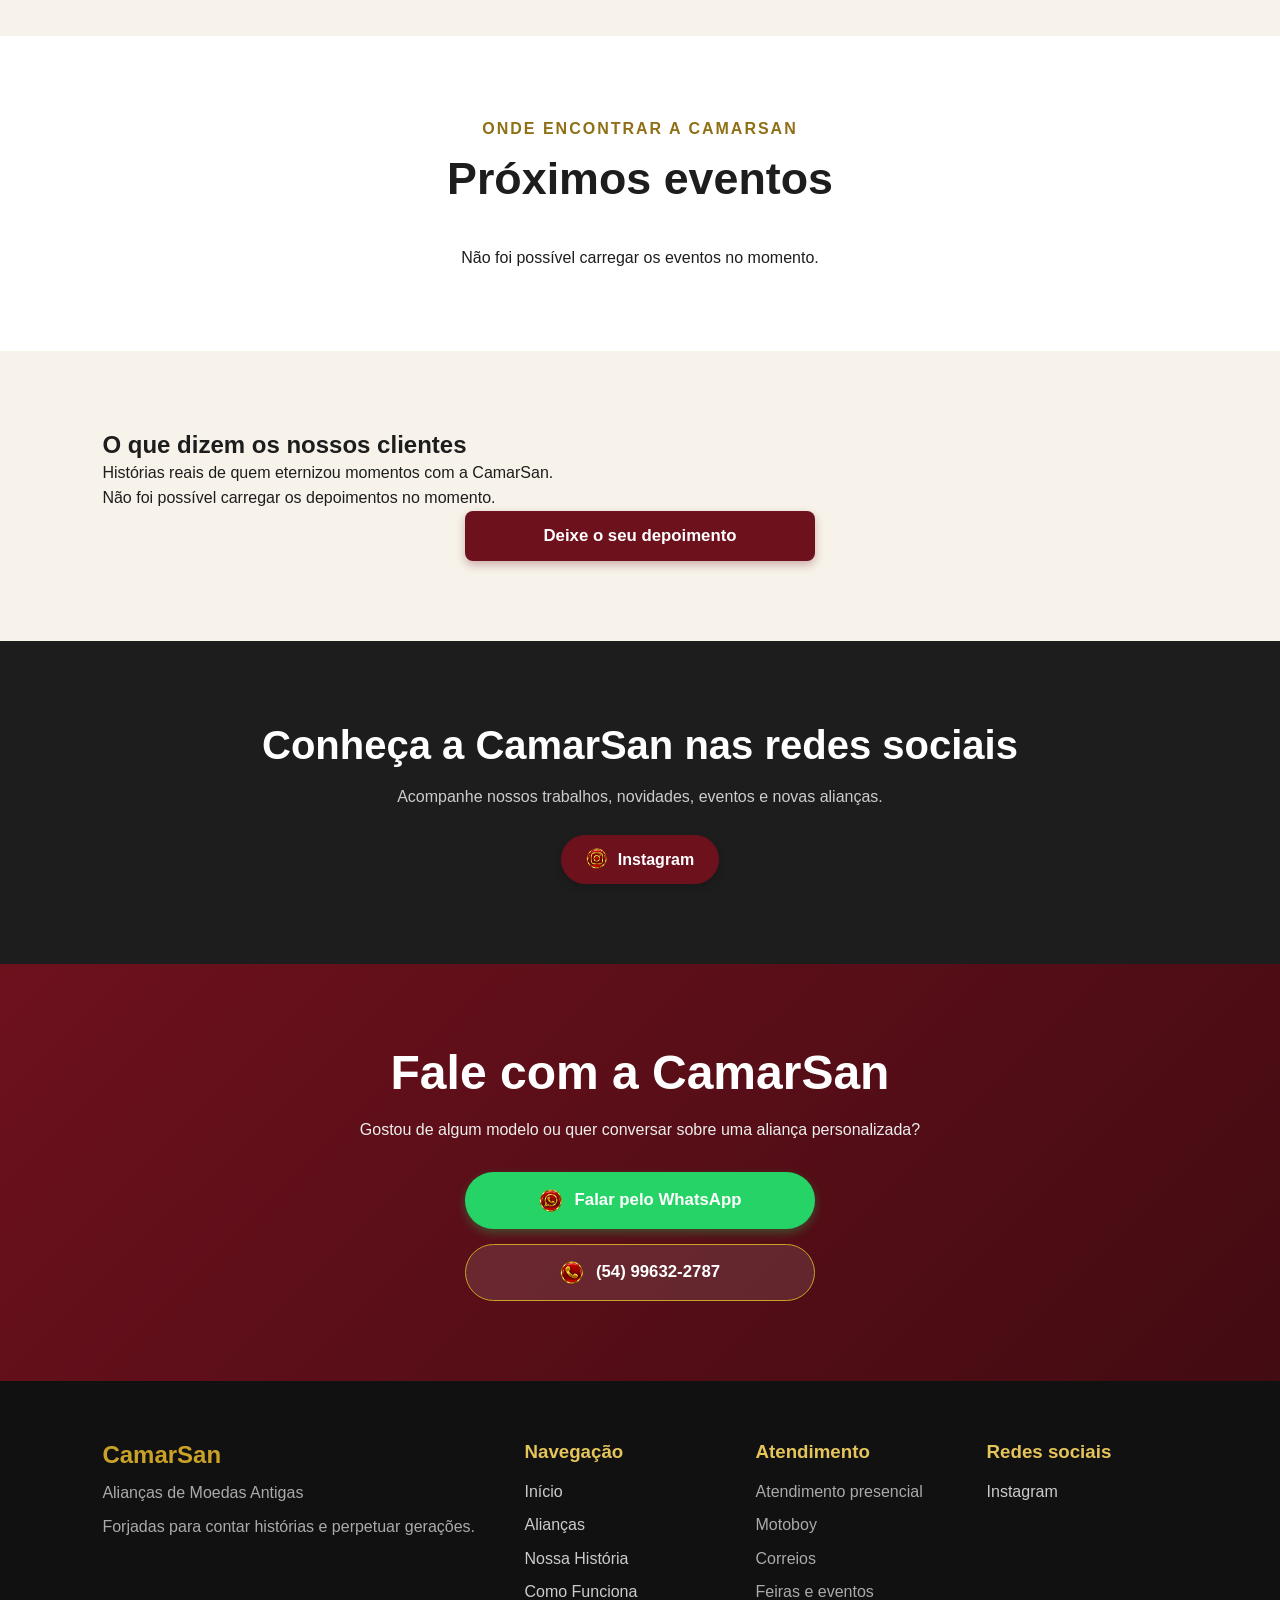
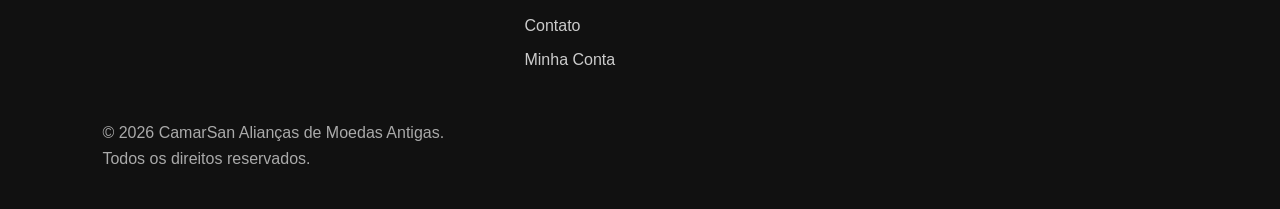
==== commit 8ceeb232: "Update index.html" ====
--- a/index.html
+++ b/index.html
@@ -98,7 +98,7 @@
                 <div class="mascote-interativo-wrapper">
                     <div class="mascote-click-area" id="area-mascote">
                         <img src="assets/mascote/mascote.png" alt="Moises CamarSan" id="img-mascote"
-                            class="mascote-img">
+                            class="mascote-img.png">
                     </div>
                     <div class="balao-fala visivel" id="balao-fala-moises">
                         <p id="texto-fala">Olá! Sou o Moises, o artesão da CamarSan. Clique em mim para conversarmos!
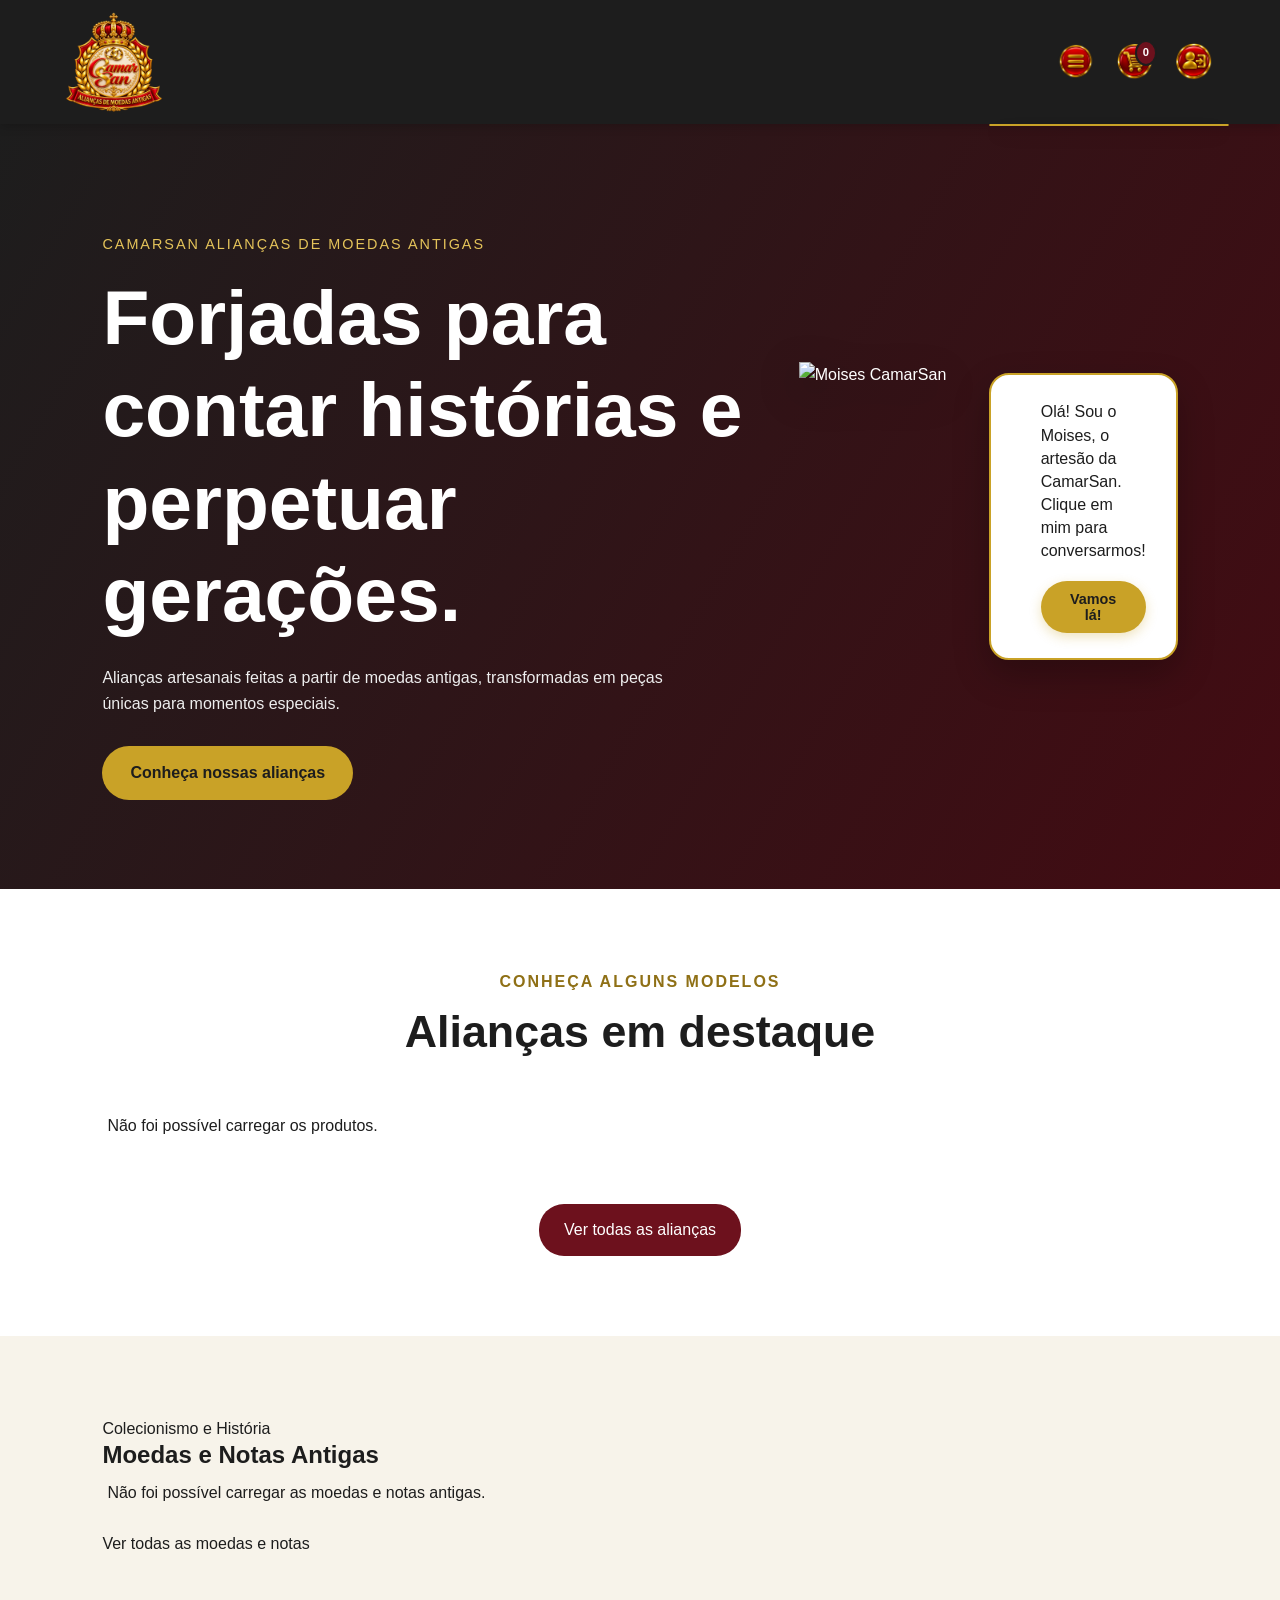
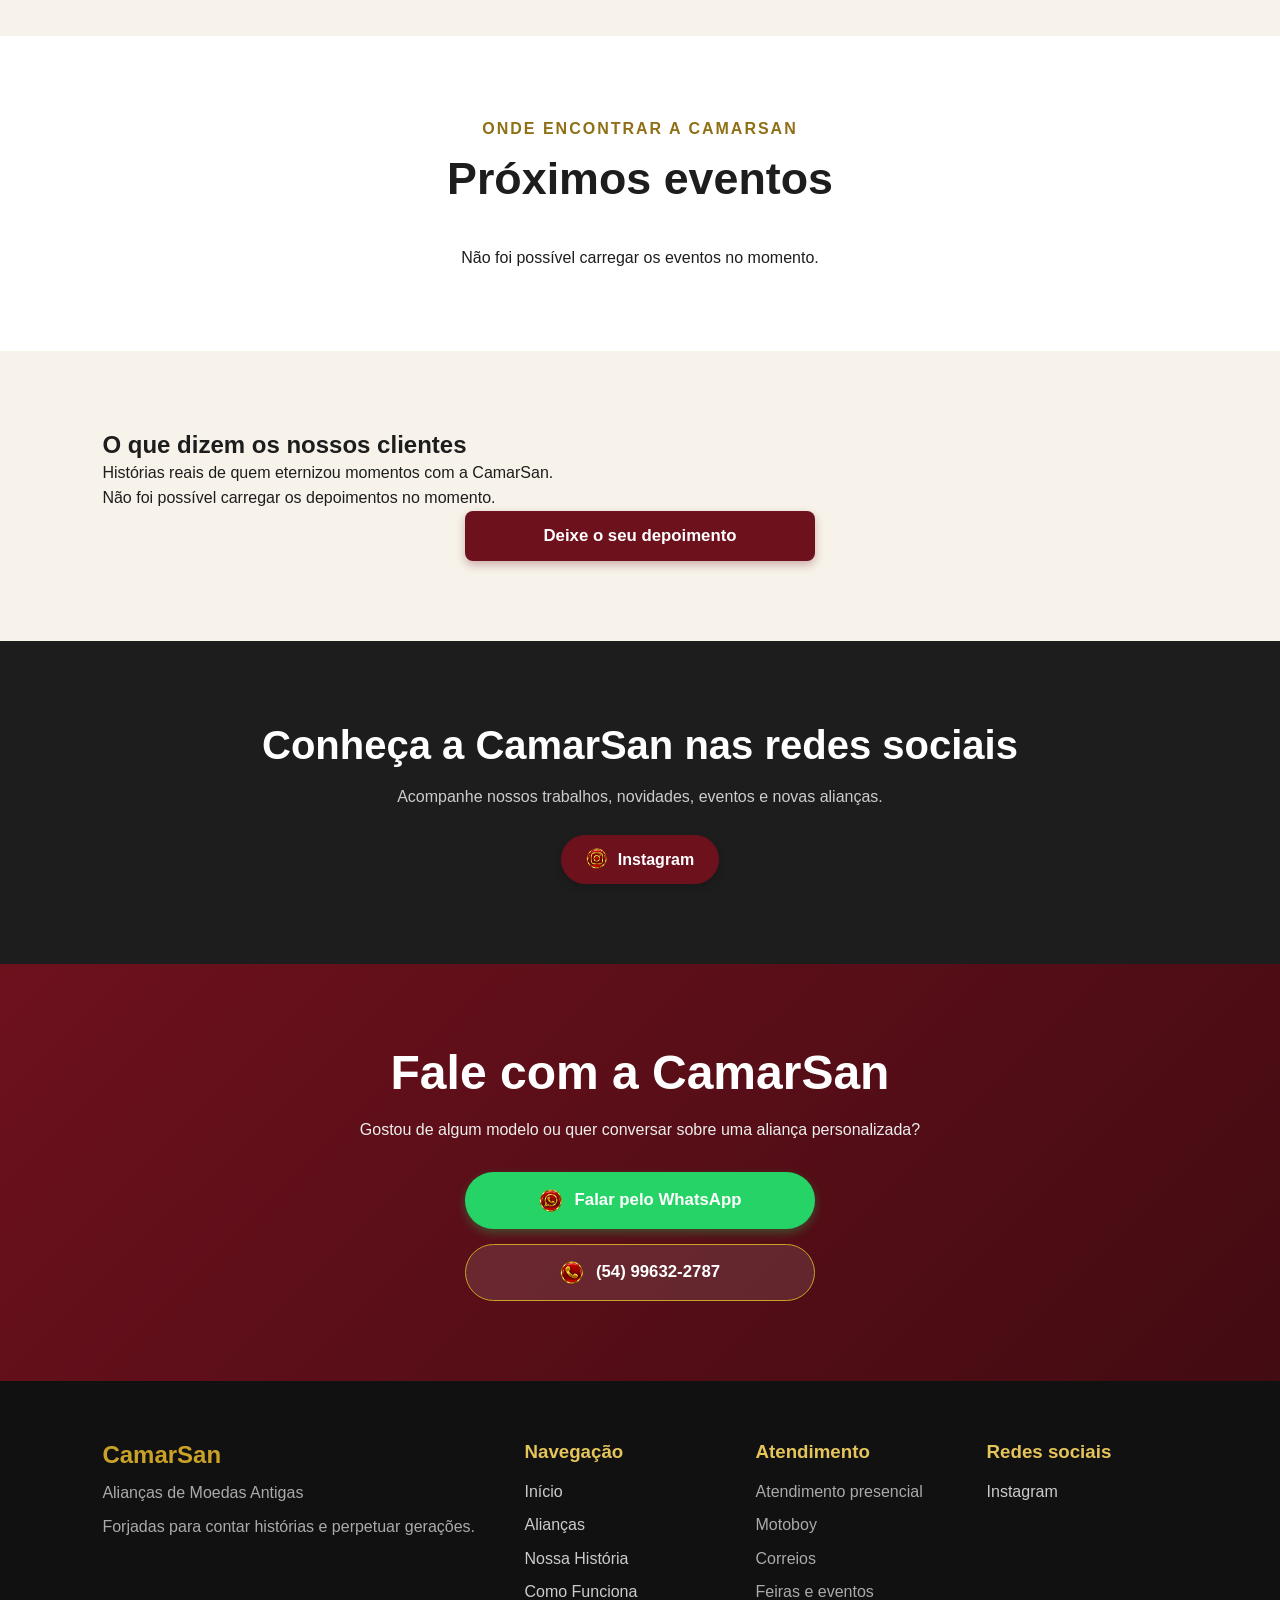
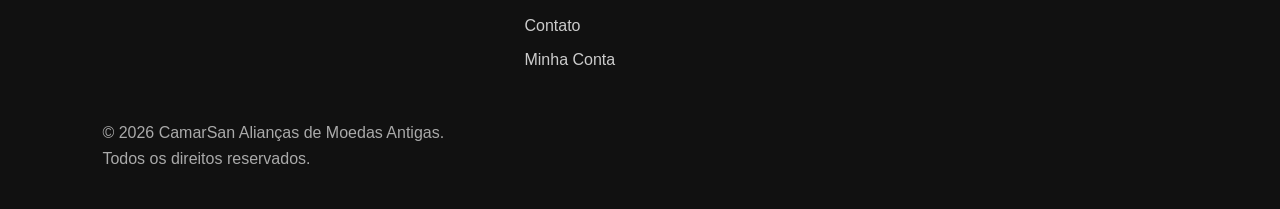
==== commit a2444c4e: "Update index.html" ====
--- a/index.html
+++ b/index.html
@@ -98,7 +98,7 @@
                 <div class="mascote-interativo-wrapper">
                     <div class="mascote-click-area" id="area-mascote">
                         <img src="assets/mascote/mascote.png" alt="Moises CamarSan" id="img-mascote"
-                            class="mascote-img.png">
+                            class="mascote-img">
                     </div>
                     <div class="balao-fala visivel" id="balao-fala-moises">
                         <p id="texto-fala">Olá! Sou o Moises, o artesão da CamarSan. Clique em mim para conversarmos!
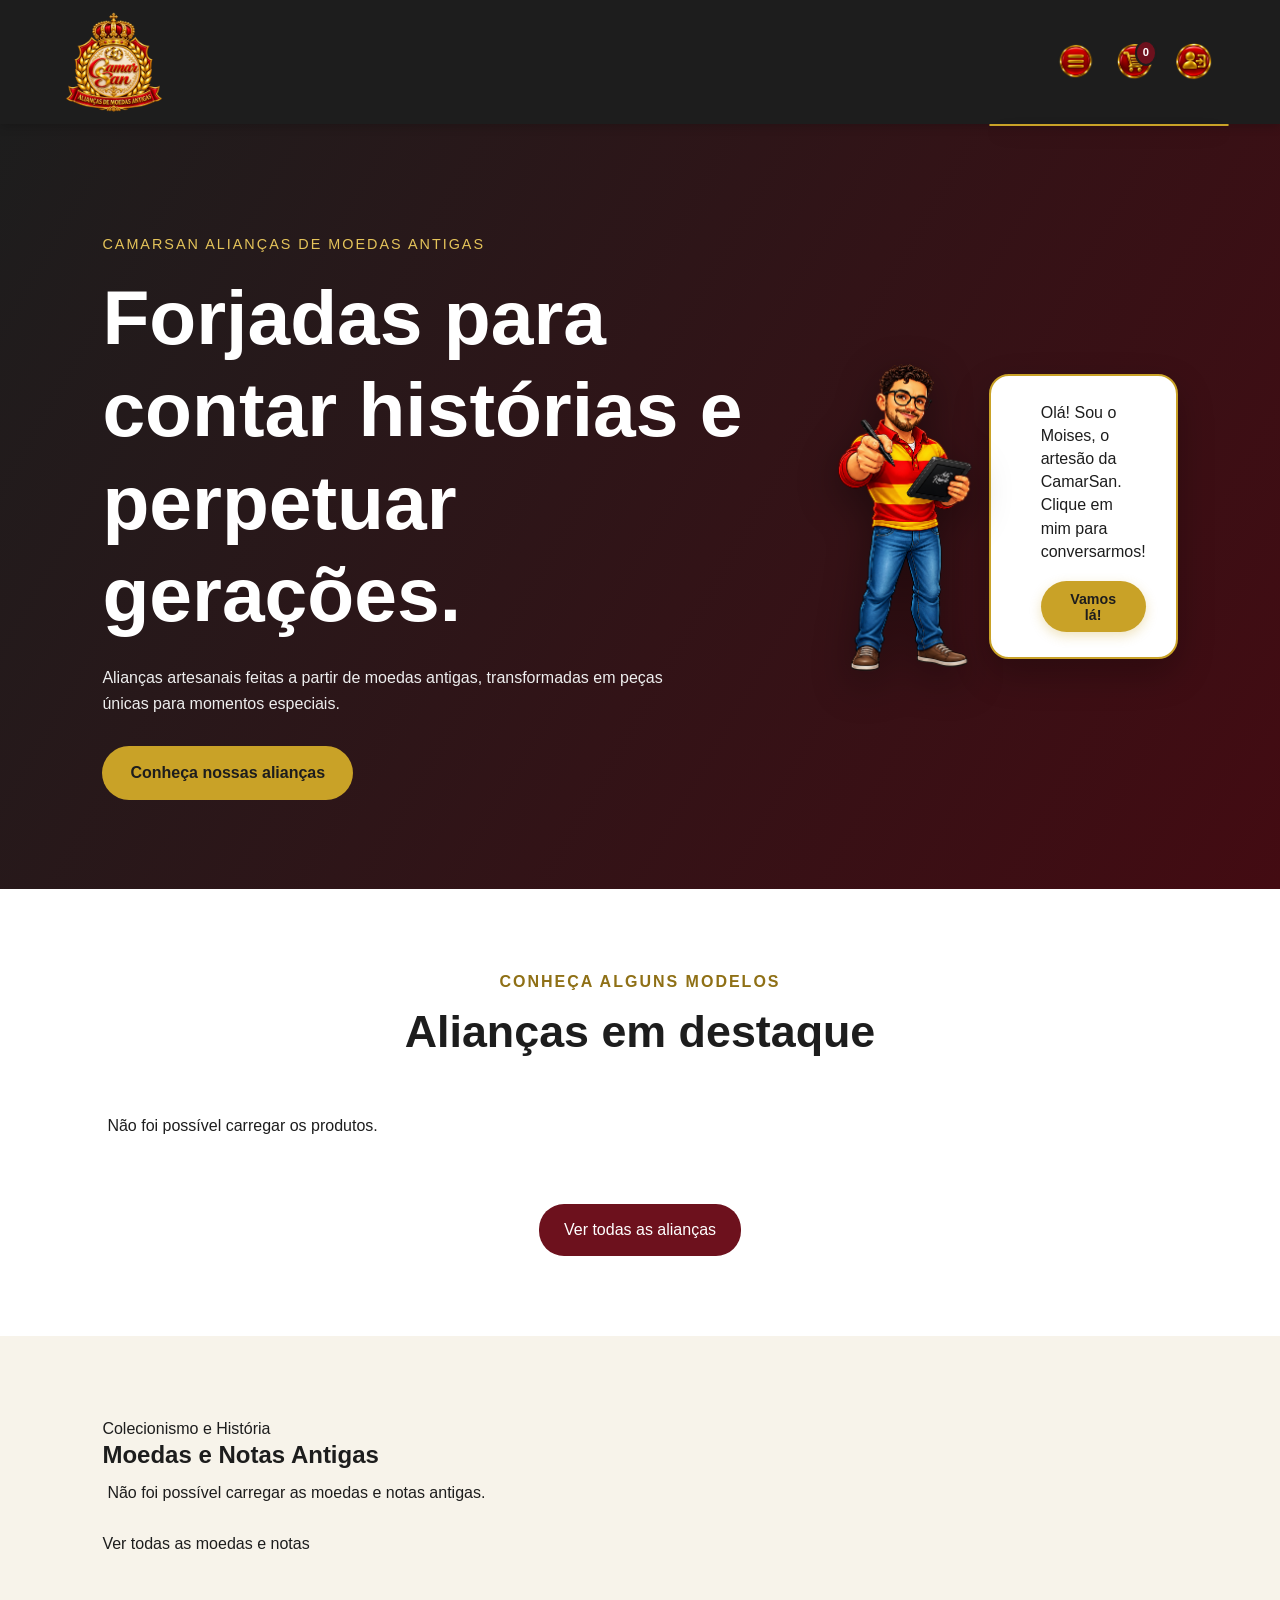
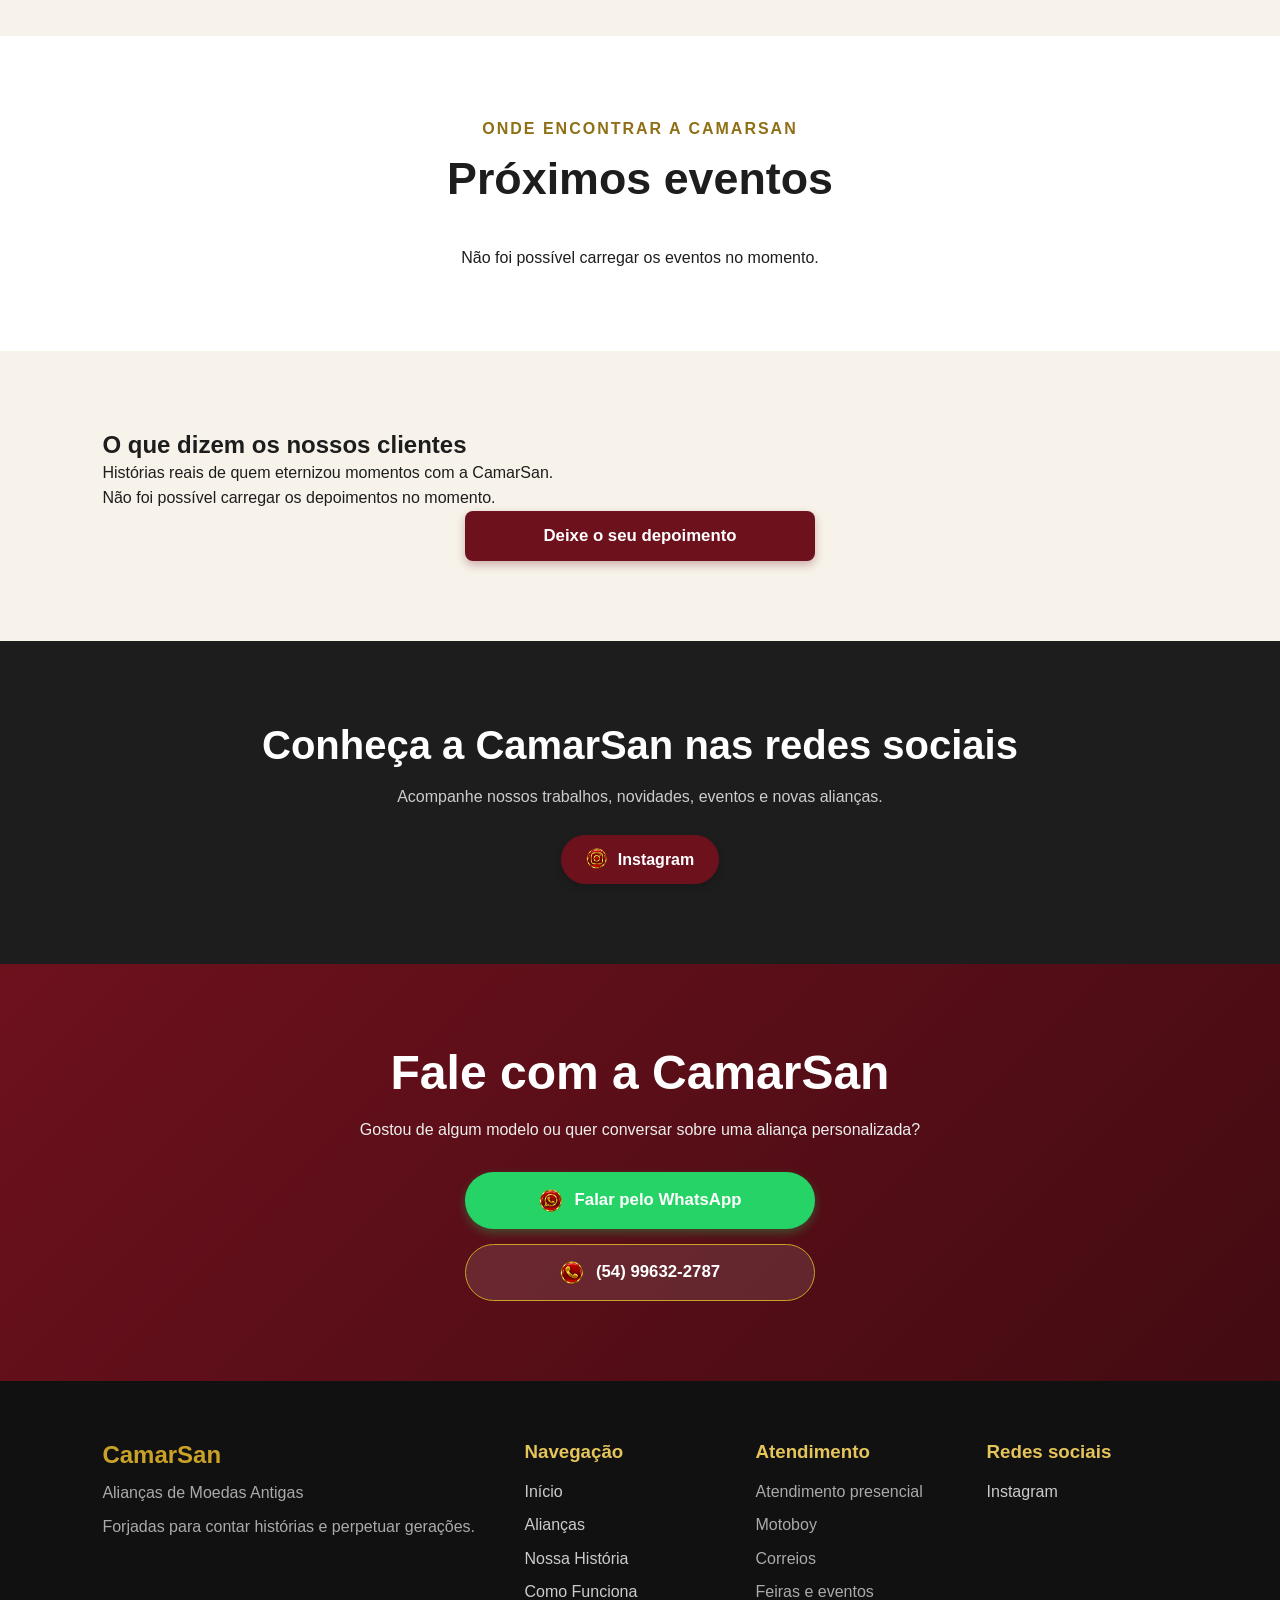
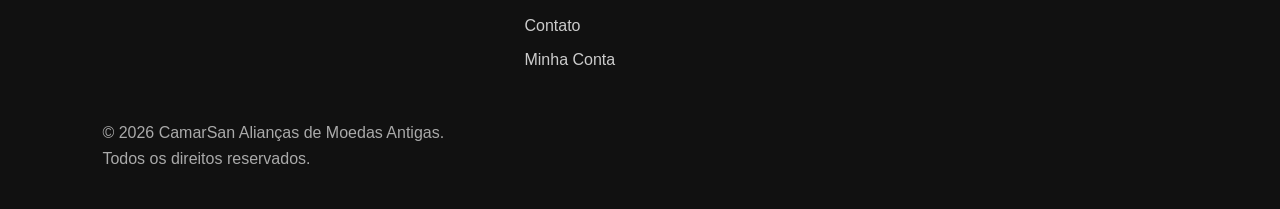
==== commit fc009e48: "Update index.html" ====
--- a/index.html
+++ b/index.html
@@ -97,7 +97,7 @@
             <div class="container-conversa">
                 <div class="mascote-interativo-wrapper">
                     <div class="mascote-click-area" id="area-mascote">
-                        <img src="assets/mascote/mascote.png" alt="Moises CamarSan" id="img-mascote"
+                        <img src="assets/mascote/mascote-img.png" alt="Moises CamarSan" id="img-mascote"
                             class="mascote-img">
                     </div>
                     <div class="balao-fala visivel" id="balao-fala-moises">
--- a/css/style.css
+++ b/css/style.css
@@ -1496,3 +1496,52 @@
         grid-template-columns: 1fr;
     }
 }
+
+
+/* =========================================================
+   CORREÇÃO FINAL DO MASCOTE — ALTURA IGUAL EM TODOS OS FRAMES
+   A altura define o tamanho; a largura acompanha a proporção de cada PNG.
+   ========================================================= */
+.mascote-click-area {
+    width: 220px !important;
+    height: 310px !important;
+    flex: 0 0 220px !important;
+    display: flex !important;
+    align-items: flex-end !important;
+    justify-content: center !important;
+    overflow: visible !important;
+}
+
+#img-mascote.mascote-img {
+    display: block !important;
+    height: 100% !important;
+    width: auto !important;
+    max-width: none !important;
+    max-height: 100% !important;
+    flex: 0 0 auto !important;
+    object-fit: contain !important;
+    object-position: bottom center !important;
+}
+
+@media (max-width: 768px) {
+    .mascote-click-area {
+        width: 125px !important;
+        height: 185px !important;
+        flex-basis: 125px !important;
+    }
+
+    #img-mascote.mascote-img {
+        height: 100% !important;
+        width: auto !important;
+        max-width: none !important;
+        max-height: 100% !important;
+    }
+}
+
+@media (max-width: 420px) {
+    .mascote-click-area {
+        width: 105px !important;
+        height: 160px !important;
+        flex-basis: 105px !important;
+    }
+}
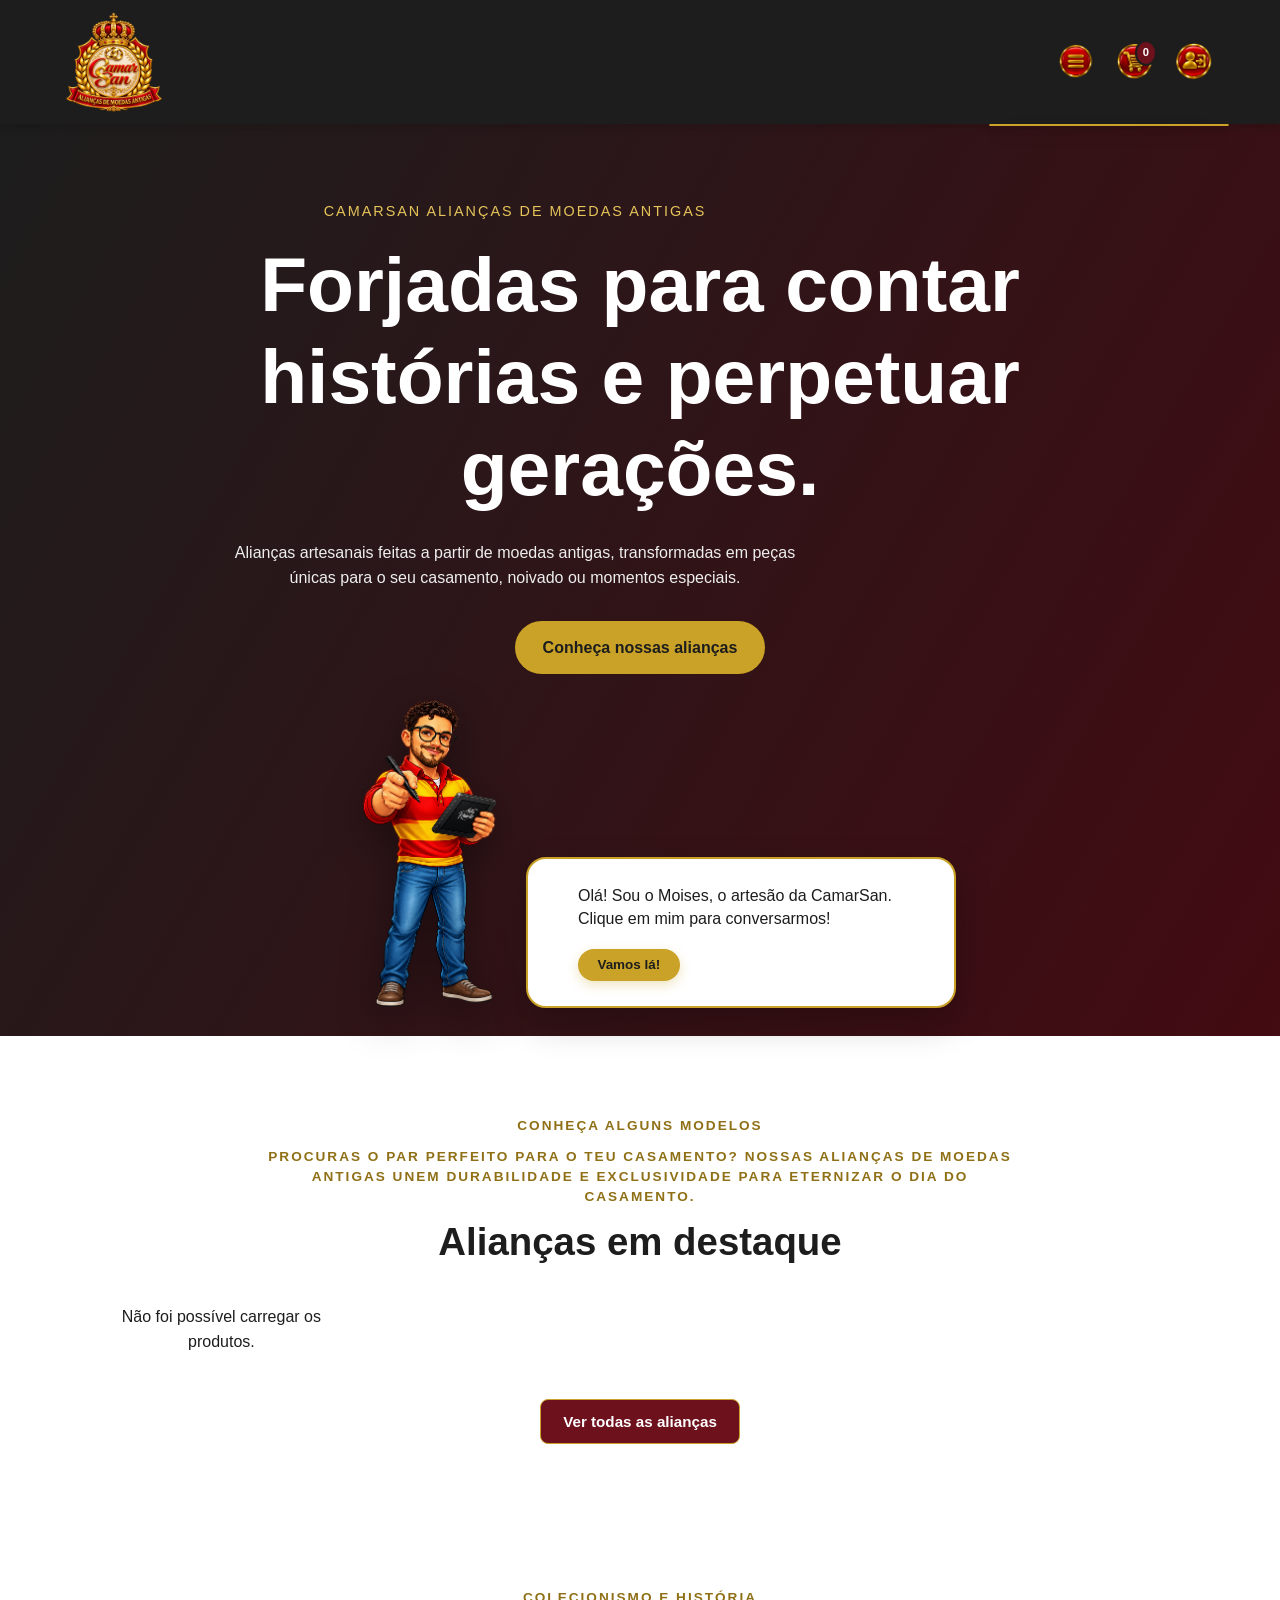
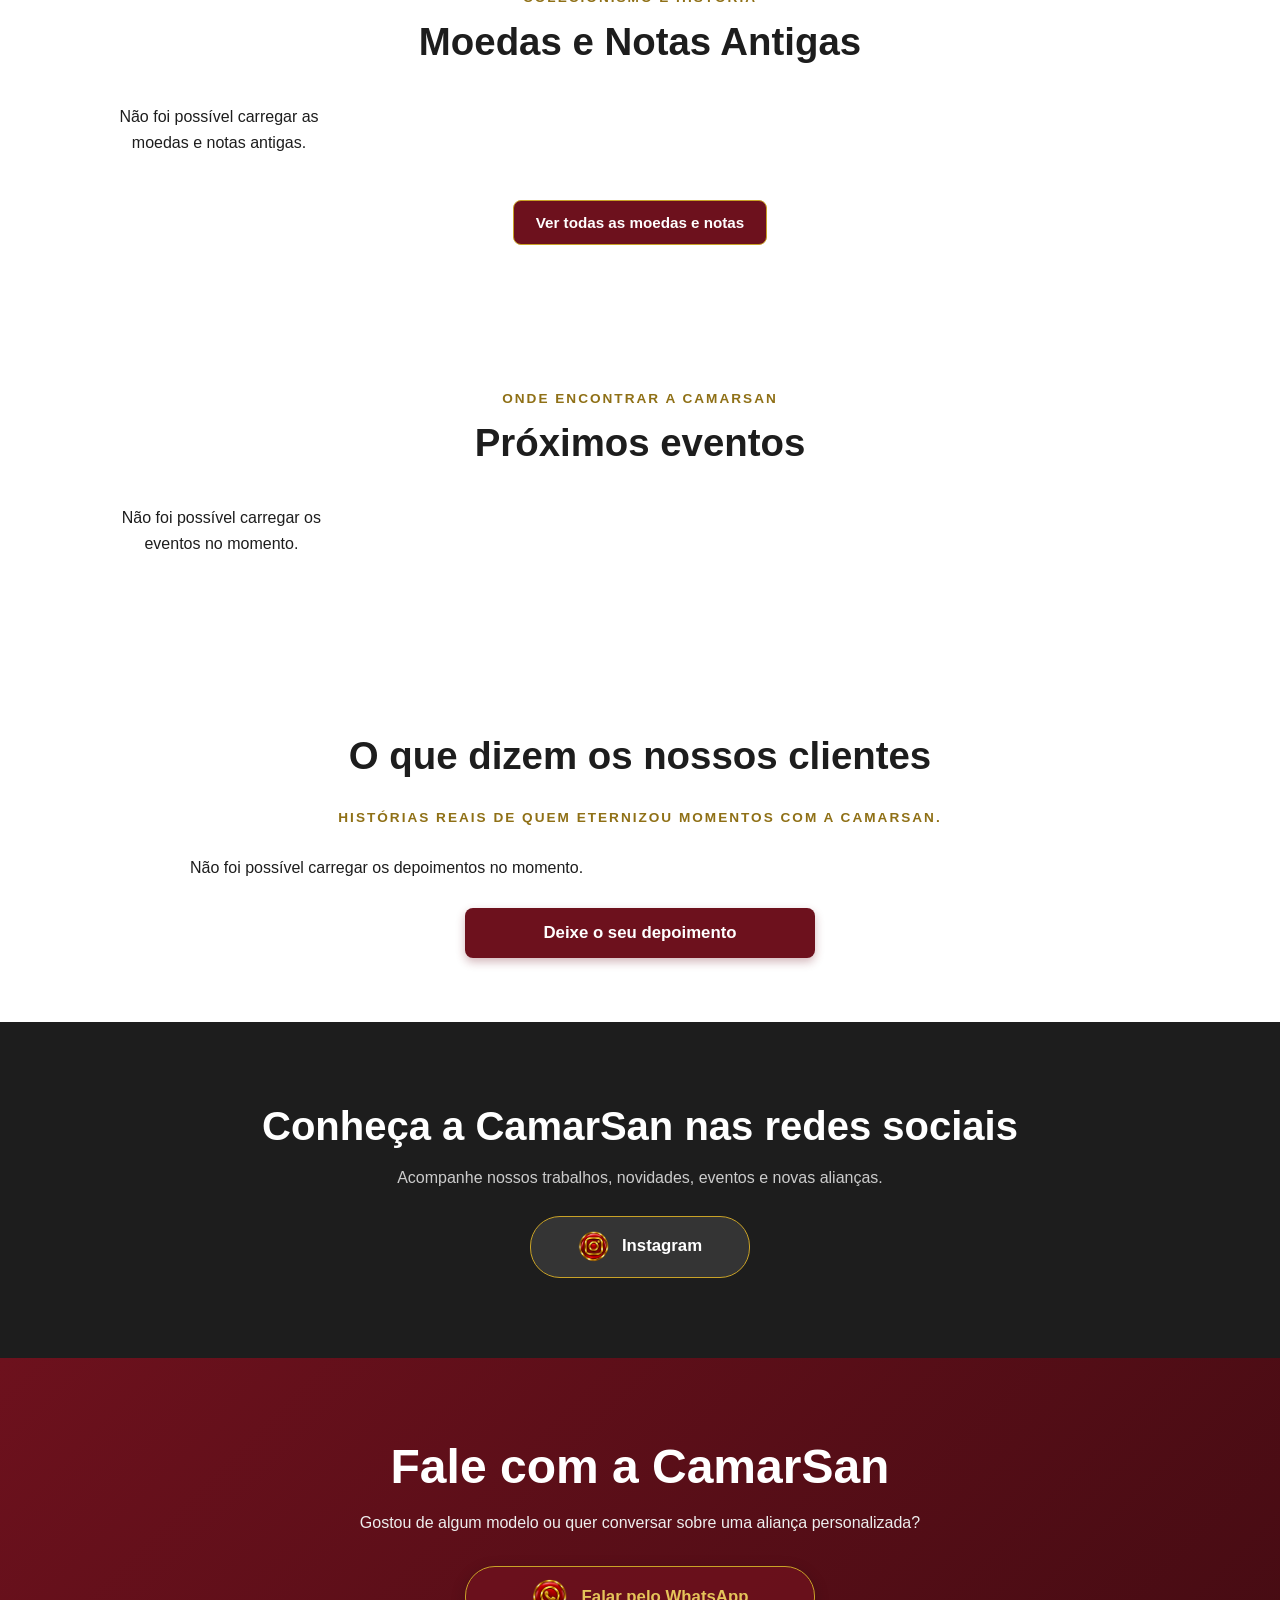
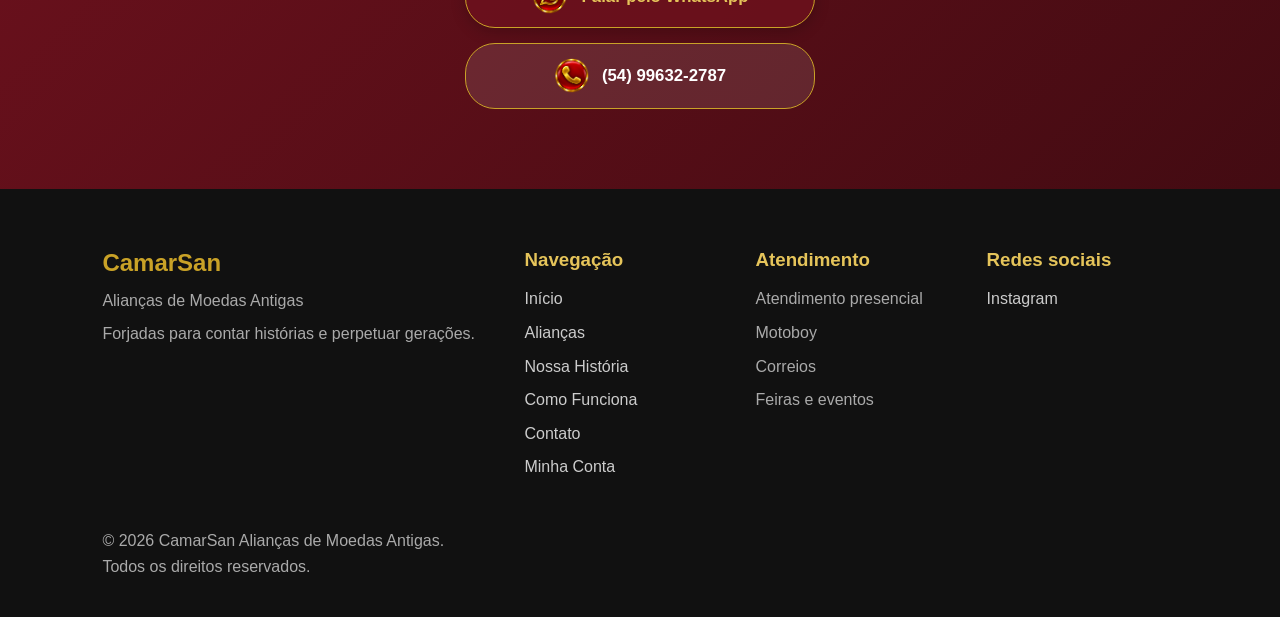
==== commit b664bf09: "Update index.html" ====
--- a/index.html
+++ b/index.html
@@ -88,9 +88,10 @@
             <div class="hero-conteudo">
                 <p>CamarSan Alianças de Moedas Antigas</p>
                 <h1>Forjadas para contar histórias e perpetuar gerações.</h1>
-                <p>Alianças artesanais feitas a partir de moedas antigas, transformadas em peças únicas para momentos
-                    especiais.</p>
+                <p>Alianças artesanais feitas a partir de moedas antigas, transformadas em peças únicas para o seu
+                    casamento, noivado ou momentos especiais.</p>
                 <a href="pages/catalogo.html">Conheça nossas alianças</a>
+
             </div>
 
             <!-- Conversa com o Mascote integrada no Hero -->
@@ -113,8 +114,13 @@
              ALIANÇAS EM DESTAQUE
         =================================================== -->
         <section id="destaques">
-
-            <p>Conheça alguns modelos</p>
+            <p>CONHEÇA ALGUNS MODELOS</p>
+
+            <!-- Subtítulo personalizado que respeita o texto normal e a cor bordo escuro -->
+            <p class="subtitulo-casamento-destaque">
+                Procuras o par perfeito para o teu casamento? Nossas alianças de moedas antigas unem durabilidade e
+                exclusividade para eternizar o dia do casamento.
+            </p>
 
             <h2>Alianças em destaque</h2>
 
@@ -125,8 +131,8 @@
             <a href="pages/catalogo.html">
                 Ver todas as alianças
             </a>
-
-        </section>
+        </section>
+        
         <!-- ==================================================
              NOTAS E MOEDAS ANTIGAS EM DESTAQUE
         =================================================== -->
--- a/css/style.css
+++ b/css/style.css
@@ -359,7 +359,6 @@
     font-size: 2.8rem;
     margin: 10px 0 45px;
 }
-
 .secao-catalogo {
     background-color: var(--branco);
     padding: 40px 20px;
@@ -1545,3 +1544,1633 @@
         flex-basis: 105px !important;
     }
 }
+
+
+/* =========================================================
+   AJUSTE RESPONSIVO FINAL — HERO, MASCOTE E CARDS
+   ========================================================= */
+
+/* O Hero fica reservado ao texto principal. A conversa aparece abaixo dele. */
+#hero {
+    min-height: auto !important;
+    display: flex !important;
+    flex-direction: column !important;
+    align-items: center !important;
+    justify-content: center !important;
+    gap: 0 !important;
+    text-align: center !important;
+    padding: clamp(48px, 7vw, 90px) 5% !important;
+}
+
+.hero-conteudo {
+    width: 100% !important;
+    max-width: 850px !important;
+    margin: 0 auto !important;
+}
+
+#conversa-mascote {
+    display: block !important;
+    width: 100% !important;
+    padding: 28px 5% 42px !important;
+    overflow: visible !important;
+    background: linear-gradient(120deg, var(--grafite), var(--bordo-escuro)) !important;
+}
+
+#conversa-mascote .container-conversa {
+    width: 100% !important;
+    max-width: 900px !important;
+    margin: 0 auto !important;
+    display: flex !important;
+    justify-content: center !important;
+    align-items: center !important;
+}
+
+#conversa-mascote .mascote-interativo-wrapper {
+    width: auto !important;
+    max-width: 100% !important;
+    display: flex !important;
+    flex-direction: row !important;
+    align-items: flex-end !important;
+    justify-content: center !important;
+    gap: 0 !important;
+}
+
+#conversa-mascote .mascote-click-area {
+    width: 220px !important;
+    height: 310px !important;
+    flex: 0 0 220px !important;
+    margin-right: -18px !important;
+}
+
+#conversa-mascote #img-mascote.mascote-img {
+    width: auto !important;
+    height: 100% !important;
+    max-width: none !important;
+    max-height: 100% !important;
+    object-fit: contain !important;
+    object-position: bottom center !important;
+}
+
+#conversa-mascote .balao-fala {
+    box-sizing: border-box !important;
+    width: min(430px, calc(100vw - 250px)) !important;
+    min-width: 260px !important;
+    max-width: 430px !important;
+    flex: 0 1 430px !important;
+    padding: 22px 26px 22px 38px !important;
+}
+
+/* Destaques, numismática e eventos funcionam como carrosséis compactos
+   também no computador: os cards não se alargam para preencher a tela. */
+#produtos-destaque,
+#numismatica-home,
+#eventos-container,
+.eventos-container {
+    display: flex !important;
+    flex-wrap: nowrap !important;
+    overflow-x: auto !important;
+    align-items: stretch !important;
+    justify-content: flex-start !important;
+    gap: 16px !important;
+    max-width: 1080px !important;
+    width: 100% !important;
+    margin: 0 auto !important;
+    padding: 10px 4px 22px !important;
+    scroll-snap-type: x mandatory !important;
+    -webkit-overflow-scrolling: touch !important;
+}
+
+#produtos-destaque > *,
+#numismatica-home > *,
+#eventos-container > *,
+.eventos-container > * {
+    box-sizing: border-box !important;
+    flex: 0 0 230px !important;
+    width: 230px !important;
+    min-width: 230px !important;
+    max-width: 230px !important;
+    scroll-snap-align: start !important;
+}
+
+#produtos-destaque .produto-card img,
+#numismatica-home .produto-card img,
+#produtos-destaque .produto-card-img,
+#numismatica-home .produto-card-img,
+#eventos-container .evento-card img,
+#eventos-container .evento-card-img,
+.eventos-container .evento-card img,
+.eventos-container .evento-card-img {
+    display: block !important;
+    width: 100% !important;
+    height: 190px !important;
+    max-height: 190px !important;
+    aspect-ratio: 1 / 1 !important;
+    object-fit: contain !important;
+    background: #f9f9f9 !important;
+}
+
+@media (max-width: 768px) {
+    #hero {
+        padding: 42px 5% !important;
+    }
+
+    #conversa-mascote {
+        padding: 18px 4% 30px !important;
+    }
+
+    #conversa-mascote .container-conversa {
+        max-width: 100% !important;
+    }
+
+    #conversa-mascote .mascote-interativo-wrapper {
+        width: 100% !important;
+        align-items: center !important;
+    }
+
+    #conversa-mascote .mascote-click-area {
+        width: 125px !important;
+        height: 185px !important;
+        flex: 0 0 125px !important;
+        margin-right: -16px !important;
+    }
+
+    #conversa-mascote #img-mascote.mascote-img {
+        width: auto !important;
+        height: 100% !important;
+        max-width: none !important;
+    }
+
+    #conversa-mascote .balao-fala {
+        width: auto !important;
+        min-width: 0 !important;
+        max-width: none !important;
+        flex: 1 1 auto !important;
+        padding: 16px 14px 16px 25px !important;
+    }
+
+    #conversa-mascote .balao-fala p {
+        font-size: 0.85rem !important;
+        line-height: 1.4 !important;
+    }
+
+    #produtos-destaque > *,
+    #numismatica-home > *,
+    #eventos-container > *,
+    .eventos-container > * {
+        flex-basis: 48% !important;
+        width: 48% !important;
+        min-width: 48% !important;
+        max-width: 48% !important;
+    }
+
+    #produtos-destaque .produto-card img,
+    #numismatica-home .produto-card img,
+    #produtos-destaque .produto-card-img,
+    #numismatica-home .produto-card-img,
+    #eventos-container .evento-card img,
+    #eventos-container .evento-card-img,
+    .eventos-container .evento-card img,
+    .eventos-container .evento-card-img {
+        height: auto !important;
+        aspect-ratio: 1 / 1 !important;
+        max-height: none !important;
+    }
+}
+
+@media (max-width: 420px) {
+    #conversa-mascote .mascote-click-area {
+        width: 105px !important;
+        height: 160px !important;
+        flex-basis: 105px !important;
+        margin-right: -12px !important;
+    }
+}
+
+
+/* =========================================================
+   AJUSTE: MASCOTE ABAIXO DO TEXTO, MAS DENTRO DO MESMO HERO
+   ========================================================= */
+#hero {
+    display: flex !important;
+    flex-direction: column !important;
+    align-items: center !important;
+    justify-content: flex-start !important;
+    gap: 24px !important;
+    min-height: auto !important;
+    text-align: center !important;
+    background: linear-gradient(120deg, var(--grafite), var(--bordo-escuro)) !important;
+    padding: clamp(42px, 6vw, 76px) 5% 28px !important;
+}
+
+#hero .hero-conteudo {
+    width: 100% !important;
+    max-width: 850px !important;
+    margin: 0 auto !important;
+}
+
+#hero .container-conversa {
+    display: flex !important;
+    width: 100% !important;
+    max-width: 900px !important;
+    margin: 0 auto !important;
+    padding: 0 !important;
+    justify-content: center !important;
+    align-items: center !important;
+    background: transparent !important;
+}
+
+#hero .mascote-interativo-wrapper {
+    display: flex !important;
+    flex-direction: row !important;
+    align-items: flex-end !important;
+    justify-content: center !important;
+    width: auto !important;
+    max-width: 100% !important;
+    gap: 0 !important;
+}
+
+#hero .mascote-click-area {
+    width: 220px !important;
+    height: 310px !important;
+    flex: 0 0 220px !important;
+    margin-right: -18px !important;
+}
+
+#hero #img-mascote.mascote-img {
+    width: auto !important;
+    height: 100% !important;
+    max-width: none !important;
+    max-height: 100% !important;
+    object-fit: contain !important;
+    object-position: bottom center !important;
+}
+
+#hero .balao-fala {
+    box-sizing: border-box !important;
+    width: min(430px, calc(100vw - 250px)) !important;
+    min-width: 260px !important;
+    max-width: 430px !important;
+    flex: 0 1 430px !important;
+}
+
+@media (max-width: 768px) {
+    #hero {
+        gap: 18px !important;
+        padding: 42px 5% 24px !important;
+    }
+    #hero .mascote-click-area {
+        width: 125px !important;
+        height: 185px !important;
+        flex: 0 0 125px !important;
+        margin-right: -16px !important;
+    }
+    #hero .balao-fala {
+        width: auto !important;
+        min-width: 0 !important;
+        max-width: none !important;
+        flex: 1 1 auto !important;
+    }
+}
+
+@media (max-width: 420px) {
+    #hero .mascote-click-area {
+        width: 105px !important;
+        height: 160px !important;
+        flex-basis: 105px !important;
+        margin-right: -12px !important;
+    }
+    #hero .balao-fala {
+        padding: 14px 12px 14px 22px !important;
+    }
+}
+
+/* =========================================================
+   PADRONIZAÇÃO VISUAL: NUMISMÁTICA E DEPOIMENTOS
+   Numismática segue os carrosséis de destaques/eventos.
+   Depoimentos mantêm cartões em linhas verticais.
+   ========================================================= */
+
+#numismatica-destaques,
+.secao-depoimentos-publicos {
+    width: 100% !important;
+    padding: 64px 5% !important;
+    text-align: center !important;
+    background-color: var(--branco) !important;
+}
+
+#numismatica-destaques > p,
+#eventos > p,
+#destaques > p {
+    color: var(--dourado-escuro) !important;
+    text-transform: uppercase !important;
+    letter-spacing: 2px !important;
+    font-weight: bold !important;
+    font-size: 0.85rem !important;
+    margin-bottom: 8px !important;
+}
+
+#numismatica-destaques h2,
+#eventos h2,
+#destaques h2,
+.secao-depoimentos-publicos h2 {
+    font-size: clamp(1.7rem, 3vw, 2.4rem) !important;
+    margin: 10px 0 28px !important;
+    text-align: center !important;
+}
+
+#numismatica-destaques > a,
+#destaques > a:last-child,
+#eventos > a {
+    display: inline-block !important;
+    margin: 22px auto 0 !important;
+}
+
+/* A seção numismática usa o mesmo carrossel compacto dos destaques e eventos. */
+#numismatica-home {
+    display: flex !important;
+    flex-wrap: nowrap !important;
+    flex-direction: row !important;
+    justify-content: flex-start !important;
+    align-items: stretch !important;
+    gap: 16px !important;
+    width: 100% !important;
+    max-width: 1080px !important;
+    margin: 0 auto !important;
+    padding: 10px 4px 22px !important;
+    overflow-x: auto !important;
+    overflow-y: hidden !important;
+    scroll-snap-type: x mandatory !important;
+    -webkit-overflow-scrolling: touch !important;
+}
+
+#numismatica-home > * {
+    flex: 0 0 230px !important;
+    width: 230px !important;
+    min-width: 230px !important;
+    max-width: 230px !important;
+    scroll-snap-align: start !important;
+}
+
+/* Depoimentos: cartões no mesmo padrão visual, mas um abaixo do outro. */
+.secao-depoimentos-publicos > p {
+    max-width: 760px !important;
+    margin: 0 auto 26px !important;
+    color: var(--cinza) !important;
+    text-align: center !important;
+}
+
+#lista-depoimentos-publicos {
+    display: flex !important;
+    flex-direction: column !important;
+    flex-wrap: nowrap !important;
+    gap: 16px !important;
+    width: 100% !important;
+    max-width: 900px !important;
+    margin: 0 auto 28px !important;
+    padding: 0 !important;
+    text-align: left !important;
+}
+
+#lista-depoimentos-publicos .card-depoimento-publico {
+    display: block !important;
+    box-sizing: border-box !important;
+    width: 100% !important;
+    min-width: 0 !important;
+    max-width: 100% !important;
+    margin: 0 !important;
+    padding: 20px !important;
+    background: var(--branco) !important;
+    border: 1px solid var(--cinza-claro) !important;
+    border-radius: 12px !important;
+    box-shadow: var(--sombra) !important;
+    text-align: left !important;
+}
+
+#lista-depoimentos-publicos .card-depoimento-publico img {
+    flex: 0 0 70px !important;
+    width: 70px !important;
+    height: 70px !important;
+    object-fit: cover !important;
+    border-radius: 8px !important;
+}
+
+@media (max-width: 768px) {
+    #numismatica-destaques,
+    .secao-depoimentos-publicos {
+        padding: 42px 5% !important;
+    }
+
+    #numismatica-home > * {
+        flex-basis: 48% !important;
+        width: 48% !important;
+        min-width: 48% !important;
+        max-width: 48% !important;
+    }
+
+    #lista-depoimentos-publicos .card-depoimento-publico {
+        padding: 15px !important;
+    }
+}
+
+
+/* =========================================================
+   PADRÃO ÚNICO DE TÍTULOS, SUBTÍTULOS E BOTÕES DAS SEÇÕES
+   Destaques, Numismática, Eventos e Depoimentos
+   ========================================================= */
+#destaques,
+#numismatica-destaques,
+#eventos,
+.secao-depoimentos-publicos {
+    background-color: var(--branco) !important;
+}
+
+#destaques h2,
+#numismatica-destaques h2,
+#eventos h2,
+.secao-depoimentos-publicos h2 {
+    color: var(--grafite) !important;
+    font-weight: 700 !important;
+    line-height: 1.25 !important;
+}
+
+#destaques > p,
+#numismatica-destaques > p,
+#eventos > p,
+.secao-depoimentos-publicos > p {
+    color: var(--dourado-escuro) !important;
+    text-transform: uppercase !important;
+    letter-spacing: 2px !important;
+    font-weight: 700 !important;
+    font-size: 0.85rem !important;
+    line-height: 1.5 !important;
+}
+
+/* Botões e links de ação: mesma cor, tipografia, borda e hover. */
+#destaques > a:last-child,
+#numismatica-destaques > a,
+#eventos > a,
+#destaques .btn-detalhes,
+#destaques .btn-add-carrinho,
+#numismatica-destaques .btn-detalhes,
+#numismatica-destaques .btn-add-carrinho,
+#eventos .btn-detalhes,
+#eventos .btn-add-carrinho,
+#lista-depoimentos-publicos button,
+#lista-depoimentos-publicos .btn,
+.secao-depoimentos-publicos > a,
+#btn-sair,
+#btn-limpar-carrinho {
+    display: inline-flex !important;
+    align-items: center !important;
+    justify-content: center !important;
+    box-sizing: border-box !important;
+    padding: 12px 22px !important;
+    min-height: 44px !important;
+    border: 1px solid var(--dourado) !important;
+    border-radius: 8px !important;
+    background: var(--bordo) !important;
+    color: var(--branco) !important;
+    font-family: inherit !important;
+    font-size: 0.95rem !important;
+    font-weight: 700 !important;
+    line-height: 1.25 !important;
+    text-decoration: none !important;
+    cursor: pointer !important;
+    transition: background-color 0.2s ease, color 0.2s ease, transform 0.2s ease !important;
+}
+
+#destaques > a:last-child:hover,
+#numismatica-destaques > a:hover,
+#eventos > a:hover,
+#destaques .btn-detalhes:hover,
+#destaques .btn-add-carrinho:hover,
+#numismatica-destaques .btn-detalhes:hover,
+#numismatica-destaques .btn-add-carrinho:hover,
+#eventos .btn-detalhes:hover,
+#eventos .btn-add-carrinho:hover,
+#lista-depoimentos-publicos button:hover,
+#lista-depoimentos-publicos .btn:hover,
+.secao-depoimentos-publicos > a:hover,
+#btn-sair:hover {
+    background: var(--bordo-escuro) !important;
+    color: var(--branco) !important;
+    transform: translateY(-1px) !important;
+}
+
+@media (max-width: 768px) {
+    #destaques > a:last-child,
+    #numismatica-destaques > a,
+    #eventos > a,
+    .secao-depoimentos-publicos > a {
+        max-width: 100% !important;
+        padding: 11px 18px !important;
+    }
+}
+
+/* =========================================================
+   UNIFORMIDADE DOS BOTÕES DE INSTAGRAM, WHATSAPP E TELEFONE
+   Mantém os arquivos de imagem originais de cada serviço.
+   ========================================================= */
+.btn-redes-personalizado,
+.btn-whatsapp-personalizado,
+.telefone-contato-box {
+    display: inline-flex;
+    align-items: center;
+    justify-content: center;
+    gap: 12px;
+    box-sizing: border-box;
+    padding: 14px 20px;
+    min-height: 54px;
+    background-color: rgba(255, 255, 255, 0.1);
+    border: 1px solid var(--dourado);
+    border-radius: 30px;
+    color: var(--branco);
+    font-weight: bold;
+    font-size: 1.05rem;
+    text-decoration: none;
+    box-shadow: none;
+    transition: var(--transicao);
+}
+
+.btn-redes-personalizado:hover,
+.btn-whatsapp-personalizado:hover,
+.telefone-contato-box:hover {
+    background-color: rgba(201, 162, 39, 0.2);
+    border-color: var(--dourado-claro);
+    color: var(--branco);
+    transform: translateY(-3px);
+}
+
+/* Ícones no mesmo tamanho visual dos ícones do cabeçalho */
+.icone-redes-btn,
+.icone-contato-btn {
+    width: 32px;
+    height: 32px;
+    min-width: 32px;
+    min-height: 32px;
+    object-fit: contain;
+    display: block;
+    flex: 0 0 32px;
+}
+
+.redes-sociais-container .btn-redes-personalizado {
+    min-width: 220px;
+}
+
+.contato-caixa-botoes .btn-whatsapp-personalizado,
+.contato-caixa-botoes .telefone-contato-box {
+    width: 100%;
+}
+
+@media (max-width: 480px) {
+    .btn-redes-personalizado,
+    .btn-whatsapp-personalizado,
+    .telefone-contato-box {
+        font-size: 0.98rem;
+        padding: 12px 16px;
+    }
+
+    .icone-redes-btn,
+    .icone-contato-btn {
+        width: 30px;
+        height: 30px;
+        min-width: 30px;
+        min-height: 30px;
+        flex-basis: 30px;
+    }
+}
+/*AJUSTE DO CATÁLOGO CAMARSAN*/
+
+#lista-catalogo.produtos-grid {
+    display: flex !important;
+    flex-direction: row !important;
+    flex-wrap: nowrap !important;
+    justify-content: flex-start !important;
+    align-items: stretch !important;
+    gap: 16px !important;
+    width: 100% !important;
+    max-width: 1080px !important;
+    margin: 0 auto !important;
+    padding: 10px 4px 22px !important;
+    overflow-x: auto !important;
+    overflow-y: hidden !important;
+    scroll-snap-type: x mandatory !important;
+    -webkit-overflow-scrolling: touch !important;
+    scrollbar-width: none !important;
+    -ms-overflow-style: none !important;
+}
+
+#lista-catalogo.produtos-grid::-webkit-scrollbar {
+    display: none !important;
+}
+
+/* Mesmo tamanho dos cards da página inicial em telas grandes: 230 px. */
+#lista-catalogo.produtos-grid > * {
+    box-sizing: border-box !important;
+    flex: 0 0 230px !important;
+    width: 230px !important;
+    min-width: 230px !important;
+    max-width: 230px !important;
+    scroll-snap-align: start !important;
+}
+
+/* Preserva a estrutura e o visual dos cards de produto existentes. */
+#lista-catalogo .produto-card {
+    display: flex !important;
+    flex-direction: column !important;
+    height: auto !important;
+    margin: 0 !important;
+}
+
+#lista-catalogo .produto-card img,
+#lista-catalogo .produto-card-img,
+#lista-catalogo .produto-card-img img {
+    width: 100% !important;
+    height: 190px !important;
+    max-height: 190px !important;
+    aspect-ratio: 1 / 1 !important;
+    object-fit: contain !important;
+    background: #f9f9f9 !important;
+}
+
+#lista-catalogo .produto-card-body {
+    padding: 15px !important;
+    display: flex !important;
+    flex-direction: column !important;
+    flex-grow: 1 !important;
+}
+
+#lista-catalogo .produto-card h3,
+#lista-catalogo .produto-card-body h3 {
+    font-size: 0.95rem !important;
+    line-height: 1.3 !important;
+}
+
+/* No celular, aplica a mesma largura relativa usada na página inicial. */
+@media (max-width: 768px) {
+    #lista-catalogo.produtos-grid > * {
+        flex-basis: 48% !important;
+        width: 48% !important;
+        min-width: 48% !important;
+        max-width: 48% !important;
+    }
+
+    #lista-catalogo .produto-card img,
+    #lista-catalogo .produto-card-img,
+    #lista-catalogo .produto-card-img img {
+        height: auto !important;
+        max-height: none !important;
+        aspect-ratio: 1 / 1 !important;
+    }
+}
+/* =========================================================
+   PADRONIZAÇÃO DEFINITIVA DO CATÁLOGO (IGUAL AOS DESTAQUES)
+   ========================================================= */
+
+.catalogo-cabecalho-texto .subtitulo-colecao {
+    color: var(--dourado-escuro) !important;
+    text-transform: uppercase !important;
+    letter-spacing: 2px !important;
+    font-weight: 700 !important;
+    font-size: 0.85rem !important;
+    margin-bottom: 8px !important;
+    display: block !important;
+    text-align: center !important;
+    background: transparent !important;
+    background-color: transparent !important;
+    padding: 0 !important;
+    border-radius: 0 !important;
+    width: 100% !important;
+}
+
+.catalogo-cabecalho-texto h1 {
+    font-size: clamp(2rem, 4vw, 2.8rem) !important;
+    color: var(--grafite) !important;
+    margin-bottom: 12px !important;
+}
+
+/* Limita a Descrição dos Produtos a EXATAMENTE 3 Linhas no Celular */
+@media (max-width: 768px) {
+    #lista-catalogo .produto-card p,
+    #lista-catalogo .produto-card-body p {
+        display: -webkit-box !important;
+        -webkit-line-clamp: 3 !important;
+        -webkit-box-orient: vertical !important;
+        overflow: hidden !important;
+        text-overflow: ellipsis !important;
+        font-size: 0.82rem !important;
+        line-height: 1.35 !important;
+        margin-bottom: 10px !important;
+        min-height: 3.8em !important; /* Mantém alinhamento uniforme dos botões */
+    }
+
+    /* Ajuste dos Botões no Card para caberem perfeitamente sem cortar */
+    #lista-catalogo .produto-botoes {
+        display: flex !important;
+        gap: 6px !important;
+        width: 100% !important;
+        margin-top: auto !important;
+    }
+
+    #lista-catalogo .produto-botoes a,
+    #lista-catalogo .produto-botoes button,
+    #lista-catalogo .btn-detalhes,
+    #lista-catalogo .btn-add-carrinho {
+        padding: 8px 4px !important;
+        font-size: 0.75rem !important;
+        border-radius: 6px !important;
+        white-space: nowrap !important;
+        text-align: center !important;
+    }
+}
+/* =========================================================
+   AJUSTE ESPECÍFICO DA PÁGINA DE DETALHES DO PRODUTO
+   ========================================================= */
+
+.produto-container {
+    display: grid !important;
+    grid-template-columns: 1fr 1fr !important;
+    gap: 40px !important;
+    max-width: 1200px !important;
+    margin: 0 auto !important;
+    align-items: start !important;
+}
+
+/* Galeria e Imagem Principal Ampla */
+.produto-galeria {
+    display: flex !important;
+    flex-direction: column !important;
+    gap: 15px !important;
+    width: 100% !important;
+}
+
+.produto-imagem-principal-container {
+    width: 100% !important;
+    max-width: 450px !important; /* Limita a largura máxima para não esticar demais na tela do computador */
+    margin: 0 auto !important;    /* Centraliza o quadro perfeitamente na coluna */
+    aspect-ratio: 1 / 1 !important; /* Força rigorosamente a proporção 1:1 do container */
+    background: #ffffff !important; /* Fundo limpo para destacar a peça */
+    border: 1px solid var(--dourado) !important; /* Borda fina e sofisticada no tom dourado da marca */
+    border-radius: 16px !important; /* Cantos arredondados modernos */
+    overflow: hidden !important;
+    display: flex !important;
+    align-items: center !important;
+    justify-content: center !important;
+    box-shadow: var(--sombra) !important;
+    padding: 12px !important; /* Pequeno respiro interno elegante entre a moldura e a foto */
+}
+
+.produto-imagem-principal {
+    width: 100% !important;
+    height: 100% !important;
+    object-fit: contain !important; /* Garante que a foto preencha perfeitamente sem cortes */
+    display: block !important;
+    background: #fcfbfa !important;
+    border-radius: 8px !important;
+}
+
+/* Miniaturas em linha logo abaixo */
+.produto-miniaturas {
+    display: flex !important;
+    flex-direction: row !important;
+    gap: 10px !important;
+    overflow-x: auto !important;
+    padding-bottom: 5px !important;
+}
+
+.miniatura {
+    flex: 0 0 70px !important;
+    width: 70px !important;
+    height: 70px !important;
+    border: 2px solid var(--cinza-claro) !important;
+    border-radius: 8px !important;
+    overflow: hidden !important;
+    background: #f9f9f9 !important;
+    cursor: pointer !important;
+    padding: 0 !important;
+    transition: var(--transicao) !important;
+}
+
+.miniatura.ativa {
+    border-color: var(--dourado) !important;
+    transform: scale(1.05);
+}
+
+.miniatura img {
+    width: 100% !important;
+    height: 100% !important;
+    object-fit: cover !important;
+    display: block !important;
+}
+
+/* Informações do Produto */
+.produto-informacoes {
+    display: flex !important;
+    flex-direction: column !important;
+    text-align: left !important;
+}
+
+.produto-informacoes h1 {
+    font-size: clamp(1.8rem, 3vw, 2.5rem) !important;
+    color: var(--bordo) !important;
+    margin-bottom: 12px !important;
+}
+
+.produto-preco {
+    font-size: 1.5rem !important;
+    font-weight: bold !important;
+    color: var(--dourado-escuro) !important;
+    margin: 15px 0 !important;
+}
+
+/* =========================================================
+   BOTÃO WHATSAPP NA PÁGINA DE PRODUTO (PADRÃO HOME)
+   ========================================================= */
+
+#produto-whatsapp.btn-whatsapp-personalizado {
+    display: inline-flex !important;
+    align-items: center !important;
+    justify-content: center !important;
+    gap: 12px !important;
+    box-sizing: border-box !important;
+    width: 100% !important;
+    padding: 14px 20px !important;
+    min-height: 54px !important;
+    background-color: rgba(255, 255, 255, 0.1) !important;
+    border: 1px solid var(--dourado) !important;
+    border-radius: 30px !important;
+    color: var(--branco) !important;
+    font-weight: bold !important;
+    font-size: 1.05rem !important;
+    text-decoration: none !important;
+    box-shadow: none !important;
+    transition: var(--transicao) !important;
+    cursor: pointer !important;
+    margin-top: 20px !important;
+}
+
+#produto-whatsapp.btn-whatsapp-personalizado:hover {
+    background-color: rgba(201, 162, 39, 0.2) !important;
+    border-color: var(--dourado-claro) !important;
+    color: var(--branco) !important;
+    transform: translateY(-3px) !important;
+}
+
+/* Garante o tamanho correto da imagem do WhatsApp dentro do botão */
+#produto-whatsapp .icone-contato-btn {
+    width: 32px !important;
+    height: 32px !important;
+    min-width: 32px !important;
+    min-height: 32px !important;
+    object-fit: contain !important;
+    display: block !important;
+    flex: 0 0 32px !important;
+}
+
+/* Responsividade para Telemóveis */
+@media (max-width: 768px) {
+    .produto-container {
+        grid-template-columns: 1fr !important;
+        gap: 25px !important;
+    }
+
+    .produto-imagem-principal-container {
+        height: 280px !important;
+    }
+}
+#secao-painel {
+    display: none;
+}
+/* =========================================================
+   ESTILIZAÇÃO E COMPORTAMENTO DAS SANFONAS DO PAINEL ADMIN
+   ========================================================= */
+
+/* Estilo geral dos blocos de gestão */
+.bloco-sanfona {
+    background-color: var(--branco, #ffffff);
+    border: 1px solid var(--cinza-claro, #eeeeee);
+    border-radius: 12px;
+    margin-bottom: 15px;
+    overflow: hidden;
+    box-shadow: 0 4px 15px rgba(0, 0, 0, 0.05);
+    text-align: left;
+}
+
+/* Cabeçalho de cada bloco de gestão (Botão acordeão) */
+.btn-sanfona-header {
+    width: 100% !important;
+    display: flex !important;
+    justify-content: space-between !important;
+    align-items: center !important;
+    background-color: var(--bordo, #6d111d) !important;
+    color: var(--branco, #ffffff) !important;
+    border: 1px solid var(--dourado, #c9a227) !important;
+    padding: 14px 20px !important;
+    font-family: inherit !important;
+    font-size: 1rem !important;
+    font-weight: bold !important;
+    cursor: pointer !important;
+    transition: var(--transicao, 0.3s ease) !important;
+    border-radius: 0 !important;
+    margin-bottom: 0 !important;
+}
+
+.btn-sanfona-header:hover {
+    background-color: var(--bordo-escuro, #430b12) !important;
+    transform: none !important;
+}
+
+/* Ícone da seta */
+.icone-seta {
+    transition: transform 0.3s ease;
+    font-size: 0.85rem;
+    color: var(--dourado-claro, #e5c45a);
+}
+
+/* Rotação da seta quando a sanfona estiver ativa */
+.bloco-sanfona.ativo .icone-seta {
+    transform: rotate(180deg);
+}
+
+/* Oculta o conteúdo por defeito */
+.painel-sanfona-conteudo {
+    max-height: 0;
+    overflow: hidden;
+    padding: 0 20px;
+    background-color: var(--branco, #ffffff);
+    transition: max-height 0.4s ease, padding 0.4s ease;
+}
+
+/* Revela o conteúdo quando a classe .ativo é adicionada pelo JavaScript */
+.bloco-sanfona.ativo .painel-sanfona-conteudo {
+    max-height: 2500px; /* Altura máxima suficiente para acomodar os formulários e listas */
+    padding: 20px;
+    border-top: 1px solid var(--cinza-claro, #eeeeee);
+}
+/* =========================================================
+   PADRONIZAÇÃO COMPACTA DO CATÁLOGO E DA NUMISMÁTICA
+   ========================================================= */
+
+#lista-catalogo.produtos-grid,
+#lista-numismatica.produtos-grid {
+    display: flex !important;
+    flex-direction: row !important;
+    flex-wrap: nowrap !important;
+    justify-content: flex-start !important;
+    align-items: stretch !important;
+    gap: 16px !important;
+    width: 100% !important;
+    max-width: 1080px !important;
+    margin: 0 auto !important;
+    padding: 10px 4px 22px !important;
+    overflow-x: auto !important;
+    overflow-y: hidden !important;
+    scroll-snap-type: x mandatory !important;
+    -webkit-overflow-scrolling: touch !important;
+    scrollbar-width: none !important;
+    -ms-overflow-style: none !important;
+}
+
+#lista-catalogo.produtos-grid::-webkit-scrollbar,
+#lista-numismatica.produtos-grid::-webkit-scrollbar {
+    display: none !important;
+}
+
+/* Largura fixa de 230px para cada card em computadores / telas grandes */
+#lista-catalogo.produtos-grid > *,
+#lista-numismatica.produtos-grid > * {
+    box-sizing: border-box !important;
+    flex: 0 0 230px !important;
+    width: 230px !important;
+    min-width: 230px !important;
+    max-width: 230px !important;
+    scroll-snap-align: start !important;
+}
+
+/* Estrutura interna dos cartões em ambas as páginas */
+#lista-catalogo .produto-card,
+#lista-numismatica .produto-card {
+    display: flex !important;
+    flex-direction: column !important;
+    height: auto !important;
+    margin: 0 !important;
+}
+
+#lista-catalogo .produto-card img,
+#lista-catalogo .produto-card-img,
+#lista-catalogo .produto-card-img img,
+#lista-numismatica .produto-card img,
+#lista-numismatica .produto-card-img,
+#lista-numismatica .produto-card-img img {
+    width: 100% !important;
+    height: 190px !important;
+    max-height: 190px !important;
+    aspect-ratio: 1 / 1 !important;
+    object-fit: contain !important;
+    background: #f9f9f9 !important;
+}
+
+#lista-catalogo .produto-card-body,
+#lista-numismatica .produto-card-body {
+    padding: 15px !important;
+    display: flex !important;
+    flex-direction: column !important;
+    flex-grow: 1 !important;
+}
+
+#lista-catalogo .produto-card h3,
+#lista-catalogo .produto-card-body h3,
+#lista-numismatica .produto-card h3,
+#lista-numismatica .produto-card-body h3 {
+    font-size: 0.95rem !important;
+    line-height: 1.3 !important;
+}
+
+/* Responsividade para telemóveis (ajuste de largura percentual e linhas) */
+@media (max-width: 768px) {
+    #lista-catalogo.produtos-grid > *,
+    #lista-numismatica.produtos-grid > * {
+        flex-basis: 48% !important;
+        width: 48% !important;
+        min-width: 48% !important;
+        max-width: 48% !important;
+    }
+
+    #lista-catalogo .produto-card img,
+    #lista-catalogo .produto-card-img,
+    #lista-catalogo .produto-card-img img,
+    #lista-numismatica .produto-card img,
+    #lista-numismatica .produto-card-img,
+    #lista-numismatica .produto-card-img img {
+        height: auto !important;
+        max-height: none !important;
+        aspect-ratio: 1 / 1 !important;
+    }
+
+    #lista-catalogo .produto-card p,
+    #lista-catalogo .produto-card-body p,
+    #lista-numismatica .produto-card p,
+    #lista-numismatica .produto-card-body p {
+        display: -webkit-box !important;
+        -webkit-line-clamp: 3 !important;
+        -webkit-box-orient: vertical !important;
+        overflow: hidden !important;
+        text-overflow: ellipsis !important;
+        font-size: 0.82rem !important;
+        line-height: 1.35 !important;
+        margin-bottom: 10px !important;
+        min-height: 3.8em !important;
+    }
+}
+/* =========================================================
+   PADRONIZAÇÃO IGUAL: CATÁLOGO E NUMISMÁTICA (SLIDE LATERAL)
+   ========================================================= */
+
+/* Container que faz os cartões correrem para a lateral */
+#lista-catalogo.produtos-grid,
+#lista-numismatica.produtos-grid {
+    display: flex !important;
+    flex-direction: row !important;
+    flex-wrap: nowrap !important;
+    justify-content: flex-start !important;
+    align-items: stretch !important;
+    gap: 16px !important;
+    width: 100% !important;
+    max-width: 1080px !important;
+    margin: 0 auto !important;
+    padding: 10px 4px 22px !important;
+    overflow-x: auto !important;
+    overflow-y: hidden !important;
+    scroll-snap-type: x mandatory !important;
+    -webkit-overflow-scrolling: touch !important;
+    scrollbar-width: none !important;
+    -ms-overflow-style: none !important;
+}
+
+#lista-catalogo.produtos-grid::-webkit-scrollbar,
+#lista-numismatica.produtos-grid::-webkit-scrollbar {
+    display: none !important;
+}
+
+/* Tamanho exatamente igual para todos os cards no computador (230px) */
+#lista-catalogo.produtos-grid > *,
+#lista-numismatica.produtos-grid > * {
+    box-sizing: border-box !important;
+    flex: 0 0 230px !important;
+    width: 230px !important;
+    min-width: 230px !important;
+    max-width: 230px !important;
+    scroll-snap-align: start !important;
+}
+
+/* Estrutura interna do card */
+#lista-catalogo .produto-card,
+#lista-numismatica .produto-card {
+    display: flex !important;
+    flex-direction: column !important;
+    height: auto !important;
+    margin: 0 !important;
+    background: var(--branco, #ffffff) !important;
+    border: 1px solid var(--cinza-claro, #eeeeee) !important;
+    border-radius: 12px !important;
+    overflow: hidden !important;
+    box-shadow: var(--sombra) !important;
+}
+
+/* Moldura e foto das peças */
+#lista-catalogo .produto-card img,
+#lista-catalogo .produto-card-img,
+#lista-catalogo .produto-card-img img,
+#lista-numismatica .produto-card img,
+#lista-numismatica .produto-card-img,
+#lista-numismatica .produto-card-img img {
+    width: 100% !important;
+    height: 190px !important;
+    max-height: 190px !important;
+    aspect-ratio: 1 / 1 !important;
+    object-fit: contain !important;
+    background: #f9f9f9 !important;
+}
+
+/* Corpo e informações do card */
+#lista-catalogo .produto-card-body,
+#lista-numismatica .produto-card-body {
+    padding: 15px !important;
+    display: flex !important;
+    flex-direction: column !important;
+    flex-grow: 1 !important;
+}
+
+#lista-catalogo .produto-card h3,
+#lista-catalogo .produto-card-body h3,
+#lista-numismatica .produto-card h3,
+#lista-numismatica .produto-card-body h3 {
+    font-size: 0.95rem !important;
+    line-height: 1.3 !important;
+    color: var(--bordo, #6d111d) !important;
+    margin-bottom: 8px !important;
+}
+
+/* Ajuste proporcional para telemóveis / celulares */
+@media (max-width: 768px) {
+    #lista-catalogo.produtos-grid > *,
+    #lista-numismatica.produtos-grid > * {
+        flex-basis: 48% !important;
+        width: 48% !important;
+        min-width: 48% !important;
+        max-width: 48% !important;
+    }
+
+    #lista-catalogo .produto-card img,
+    #lista-catalogo .produto-card-img,
+    #lista-catalogo .produto-card-img img,
+    #lista-numismatica .produto-card img,
+    #lista-numismatica .produto-card-img,
+    #lista-numismatica .produto-card-img img {
+        height: auto !important;
+        max-height: none !important;
+        aspect-ratio: 1 / 1 !important;
+    }
+
+    #lista-catalogo .produto-card p,
+    #lista-catalogo .produto-card-body p,
+    #lista-numismatica .produto-card p,
+    #lista-numismatica .produto-card-body p {
+        display: -webkit-box !important;
+        -webkit-line-clamp: 3 !important;
+        -webkit-box-orient: vertical !important;
+        overflow: hidden !important;
+        text-overflow: ellipsis !important;
+        font-size: 0.82rem !important;
+        line-height: 1.35 !important;
+        margin-bottom: 10px !important;
+        min-height: 3.8em !important;
+    }
+}
+/* =========================================================
+   ESTILIZAÇÃO CUSTOMIZADA: BOTÃO WHATSAPP (BORDÔ TRANSLÚCIDO E TEXTO DOURADO)
+   ========================================================= */
+
+.btn-whatsapp-personalizado,
+#produto-whatsapp.btn-whatsapp-personalizado {
+    display: inline-flex !important;
+    align-items: center !important;
+    justify-content: center !important;
+    gap: 14px !important;
+    box-sizing: border-box !important;
+    width: 100% !important;
+    padding: 12px 20px !important;
+    min-height: 52px !important;
+    
+    /* Fundo bordô translúcido (com 85% de opacidade) */
+    background-color: rgba(109, 17, 29, 0.85) !important; 
+    
+    /* Borda dourada sofisticada */
+    border: 1px solid var(--dourado, #c9a227) !important;
+    border-radius: 30px !important;
+    
+    /* Texto em tom dourado claro para maior destaque */
+    color: var(--dourado-claro, #e5c45a) !important; 
+    
+    font-weight: bold !important;
+    font-size: 1.05rem !important;
+    text-decoration: none !important;
+    box-shadow: 0 4px 15px rgba(0, 0, 0, 0.2) !important;
+    transition: var(--transicao) !important;
+    cursor: pointer !important;
+}
+
+.btn-whatsapp-personalizado:hover,
+#produto-whatsapp.btn-whatsapp-personalizado:hover {
+    background-color: rgba(67, 11, 18, 0.95) !important; /* Bordô mais escuro no hover */
+    border-color: var(--dourado-claro, #e5c45a) !important;
+    color: var(--branco, #ffffff) !important; /* Opcional: fica branco ou continua dourado ao passar o mouse */
+    transform: translateY(-3px) !important;
+}
+
+/* Aumento do ícone para preencher mais o espaço interno */
+.icone-contato-btn {
+    width: 36px !important;
+    height: 36px !important;
+    min-width: 36px !important;
+    min-height: 36px !important;
+    object-fit: contain !important;
+    display: block !important;
+    flex: 0 0 36px !important;
+}
+/* =========================================================
+   ESTILIZAÇÃO DA PÁGINA "NOSSA HISTÓRIA"
+   ========================================================= */
+
+.secao-historia {
+    background-color: var(--branco) !important;
+    padding: 60px 8% !important;
+    max-width: 1300px !important;
+    margin: 0 auto !important;
+}
+
+.historia-cabecalho {
+    text-align: center !important;
+    margin-bottom: 50px !important;
+}
+
+.historia-cabecalho h1 {
+    font-size: clamp(2rem, 4vw, 3rem) !important;
+    color: var(--grafite) !important;
+    margin-top: 8px !important;
+}
+
+.historia-grid {
+    display: grid !important;
+    grid-template-columns: 2fr 1fr !important;
+    gap: 40px !important;
+    align-items: start !important;
+}
+
+.historia-conteudo-principal {
+    display: flex !important;
+    flex-direction: column !important;
+    gap: 50px !important;
+}
+
+.bloco-historia {
+    display: grid !important;
+    grid-template-columns: 1fr 1fr !important;
+    gap: 30px !important;
+    align-items: center !important;
+    background: var(--creme) !important;
+    padding: 30px !important;
+    border-radius: 16px !important;
+    border: 1px solid var(--cinza-claro) !important;
+    box-shadow: var(--sombra) !important;
+}
+
+.bloco-historia.reverso {
+    direction: rtl !important;
+}
+
+.bloco-historia.reverso > * {
+    direction: ltr !important;
+}
+
+.texto-bloco p {
+    color: var(--cinza) !important;
+    font-size: 0.98rem !important;
+    line-height: 1.7 !important;
+    margin-bottom: 15px !important;
+}
+
+.texto-bloco p strong {
+    color: var(--grafite) !important;
+}
+
+.foto-bloco {
+    display: flex !important;
+    flex-direction: column !important;
+    gap: 10px !important;
+    text-align: center !important;
+}
+
+.foto-bloco img {
+    width: 100% !important;
+    height: 220px !important;
+    object-fit: cover !important;
+    border-radius: 12px !important;
+    border: 1px solid var(--dourado) !important;
+    box-shadow: var(--sombra) !important;
+}
+
+.foto-bloco span {
+    font-size: 0.82rem !important;
+    color: var(--dourado-escuro) !important;
+    font-weight: bold !important;
+}
+
+.citacao-historia {
+    margin-top: 20px !important;
+    padding: 15px 20px !important;
+    border-left: 4px solid var(--dourado) !important;
+    background: rgba(201, 162, 39, 0.1) !important;
+    color: var(--bordo) !important;
+    font-style: italic !important;
+    font-weight: bold !important;
+    border-radius: 0 8px 8px 0 !important;
+}
+
+/* Coluna Lateral Fixa (Mascote / Destaque) */
+.historia-lateral {
+    position: sticky !important;
+    top: 100px !important;
+}
+
+.card-imagem-historica {
+    background: var(--branco) !important;
+    border: 1px solid var(--dourado) !important;
+    border-radius: 16px !important;
+    padding: 20px !important;
+    text-align: center !important;
+    box-shadow: var(--sombra) !important;
+}
+
+.card-imagem-historica img {
+    width: 100% !important;
+    max-height: 380px !important;
+    object-fit: contain !important;
+    margin-bottom: 15px !important;
+}
+
+.legenda-foto {
+    font-weight: bold !important;
+    color: var(--bordo) !important;
+    font-size: 1rem !important;
+}
+
+/* Responsividade para telemóveis */
+@media (max-width: 900px) {
+    .historia-grid {
+        grid-template-columns: 1fr !important;
+    }
+
+    .bloco-historia,
+    .bloco-historia.reverso {
+        grid-template-columns: 1fr !important;
+        direction: ltr !important;
+    }
+
+    .historia-lateral {
+        position: static !important;
+    }
+}
+/* =========================================================
+   AJUSTE DE ALINHAMENTO E BOTÕES — SOMENTE COMO FUNCIONA
+   As regras foram limitadas a .como-funciona-container para
+   evitar interferência em outras páginas do site.
+   ========================================================= */
+
+.como-funciona-container .passo-card {
+    display: flex;
+    flex-direction: column;
+    align-items: flex-start;
+    text-align: left;
+    gap: 15px;
+    padding: 30px;
+}
+
+.como-funciona-container .passo-bloco-superior {
+    display: flex;
+    justify-content: flex-start;
+    width: 100%;
+}
+
+.como-funciona-container .passo-numero {
+    margin-bottom: 0;
+}
+
+.como-funciona-container .passo-conteudo {
+    width: 100%;
+    text-align: left;
+}
+
+/* Botão "Ver Catálogo de Alianças" — seletor igual ao HTML */
+.como-funciona-container .botoes-acao-como-funciona .btn-secundario-catalogo {
+    display: inline-flex;
+    align-items: center;
+    justify-content: center;
+    padding: 14px 22px;
+    min-height: 54px;
+    border-radius: 30px;
+    font-size: 1.05rem;
+    font-weight: bold;
+    text-decoration: none;
+    background-color: var(--bordo);
+    color: var(--branco);
+    border: 1px solid var(--dourado);
+    transition: var(--transicao);
+}
+
+.como-funciona-container .botoes-acao-como-funciona .btn-secundario-catalogo:hover {
+    background-color: var(--bordo-escuro);
+    transform: translateY(-3px);
+}
+/* =========================================================
+   MARCADORES DE POSIÇÃO (BOLINHAS) DO CATÁLOGO
+   ========================================================= */
+
+.catalogo-indicadores {
+    display: flex !important;
+    justify-content: center !important;
+    align-items: center !important;
+    gap: 10px !important;
+    margin-top: 25px !important;
+    padding: 10px 0 !important;
+    width: 100% !important;
+    overflow-x: auto !important;
+}
+
+.bolinha-indicador {
+    width: 12px !important;
+    height: 12px !important;
+    min-width: 12px !important;
+    min-height: 12px !important;
+    background-color: var(--cinza-claro, #cccccc) !important;
+    border: 1px solid var(--cinza, #888888) !important;
+    border-radius: 50% !important;
+    padding: 0 !important;
+    cursor: pointer !important;
+    transition: var(--transicao, 0.3s ease) !important;
+    outline: none !important;
+}
+
+.bolinha-indicador:hover {
+    background-color: var(--dourado-claro, #e5c45a) !important;
+    transform: scale(1.2);
+}
+
+.bolinha-indicador.ativa {
+    background-color: var(--dourado, #c9a227) !important;
+    border-color: var(--dourado-escuro, #8f7016) !important;
+    transform: scale(1.25);
+    box-shadow: 0 0 8px rgba(201, 162, 39, 0.5);
+}
+/* =========================================================
+   GRID RESPONSIVA DE ITENS NO CARRINHO
+   ========================================================= */
+
+#lista-carrinho {
+    display: flex !important;
+    flex-wrap: wrap !important;
+    gap: 15px !important;
+    align-items: stretch !important;
+    width: 100% !important;
+}
+
+/* Cada mini-card de item do carrinho */
+.carrinho-item {
+    display: flex !important;
+    flex-direction: column !important;
+    align-items: center !important;
+    text-align: center !important;
+    background: var(--branco, #ffffff) !important;
+    border: 1px solid var(--cinza-claro, #eeeeee) !important;
+    border-radius: 12px !important;
+    padding: 15px !important;
+    box-shadow: 0 4px 12px rgba(0, 0, 0, 0.05) !important;
+    
+    /* Ocupa largura mínima ajustável para fluir em linhas */
+    flex: 1 1 180px !important;
+    max-width: 220px !important;
+    box-sizing: border-box !important;
+}
+
+.carrinho-item img {
+    width: 100% !important;
+    height: 120px !important;
+    object-fit: contain !important;
+    border-radius: 8px !important;
+    background: #f9f9f9 !important;
+    margin-bottom: 10px !important;
+}
+
+.carrinho-item-info {
+    flex-grow: 1 !important;
+    display: flex !important;
+    flex-direction: column !important;
+    justify-content: space-between !important;
+    width: 100% !important;
+}
+
+.carrinho-item h4 {
+    color: var(--bordo, #6d111d) !important;
+    font-size: 0.95rem !important;
+    margin-bottom: 6px !important;
+    line-height: 1.3 !important;
+}
+
+.carrinho-item p {
+    color: var(--dourado-escuro, #8f7016) !important;
+    font-weight: bold !important;
+    font-size: 0.95rem !important;
+    margin-bottom: 10px !important;
+}
+
+/* Botão de remover no padrão discreto */
+.btn-remover-item {
+    background: transparent !important;
+    border: 1px solid #ff4d4d !important;
+    color: #cc0000 !important;
+    border-radius: 6px !important;
+    cursor: pointer !important;
+    font-weight: bold !important;
+    font-size: 0.8rem !important;
+    padding: 6px 12px !important;
+    transition: var(--transicao, 0.3s ease) !important;
+    width: 100% !important;
+}
+
+.btn-remover-item:hover {
+    background-color: #ff4d4d !important;
+    color: #ffffff !important;
+}
+
+/* Ajuste para telas pequenas/celulares */
+@media (max-width: 500px) {
+    .carrinho-item {
+        flex: 1 1 calc(50% - 10px) !important;
+        max-width: calc(50% - 10px) !important;
+    }
+}
+/* =========================================================
+   ESTILIZAÇÃO DOS FILTROS DE BUSCA DO CATÁLOGO
+   ========================================================= */
+
+.secao-filtros-catalogo {
+    width: 100% !important;
+    max-width: 1200px !important;
+    margin: 0 auto 30px auto !important;
+    padding: 0 20px !important;
+    box-sizing: border-box !important;
+}
+
+.filtros-grid-container {
+    display: grid !important;
+    grid-template-columns: repeat(auto-fit, minmax(160px, 1fr)) !important;
+    gap: 12px !important;
+    background-color: var(--branco, #ffffff) !important;
+    padding: 20px !important;
+    border-radius: 12px !important;
+    box-shadow: var(--sombra) !important;
+    border: 1px solid var(--cinza-claro, #eeeeee) !important;
+}
+
+.input-filtro {
+    width: 100% !important;
+    padding: 12px 14px !important;
+    border: 1px solid var(--cinza-claro, #eeeeee) !important;
+    border-radius: 8px !important;
+    font-size: 0.9rem !important;
+    font-family: inherit !important;
+    background-color: var(--creme, #f7f3ea) !important;
+    color: var(--grafite, #1d1d1d) !important;
+    outline: none !important;
+    transition: var(--transicao) !important;
+    cursor: pointer !important;
+}
+
+.input-filtro:hover,
+.input-filtro:focus {
+    border-color: var(--dourado, #c9a227) !important;
+    background-color: var(--branco, #ffffff) !important;
+}
+/* =========================================================
+   SUBTÍTULO PERSONALIZADO DE CASAMENTO (DESTAQUES)
+   ========================================================= */
+.subtitulo-casamento-destaque {
+    text-transform: none !important; /* Remove o maiúsculo/caixa alta herdado */
+    color: var(--bordo-escuro, #430b12) !important; /* Define o tom bordo escuro */
+    font-size: 1.05rem !important;
+    font-weight: 500 !important;
+    max-width: 750px !important;
+    margin: 10px auto 25px auto !important;
+    line-height: 1.5 !important;
+    letter-spacing: normal !important;
+}
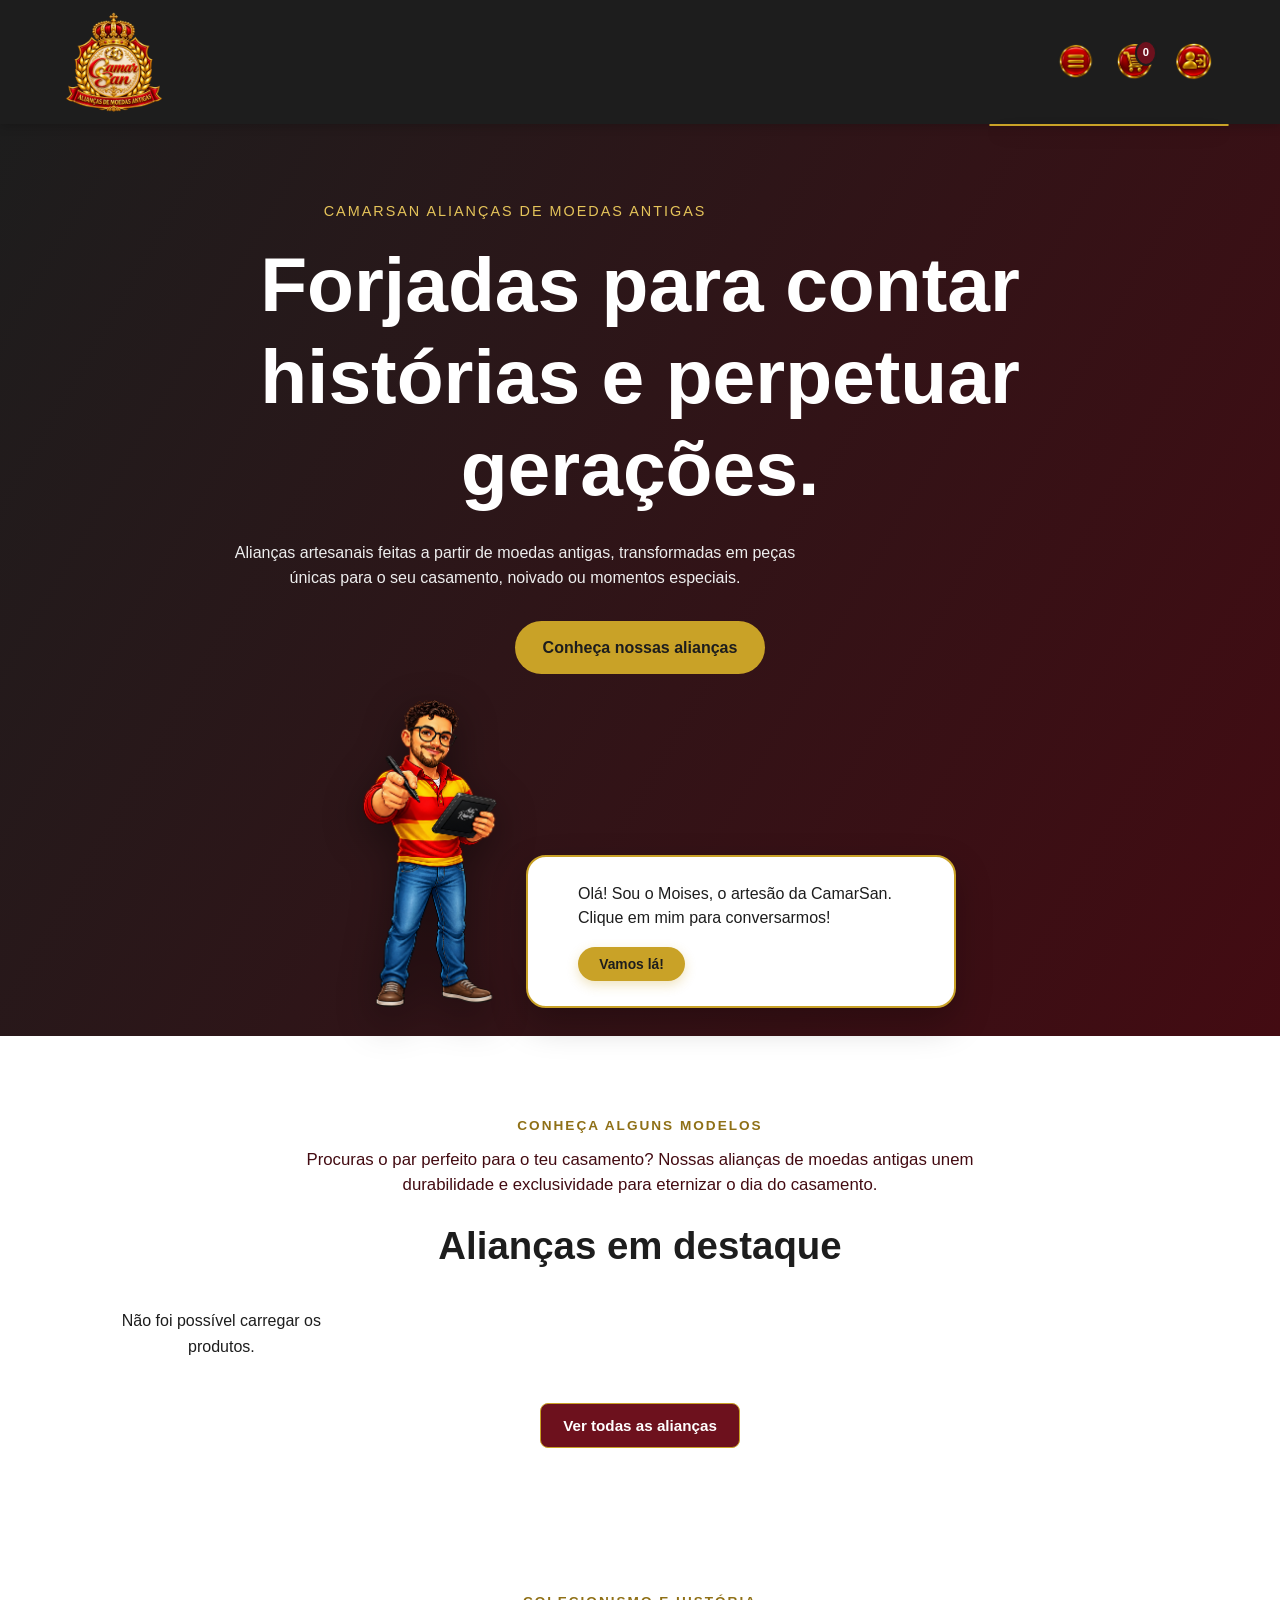
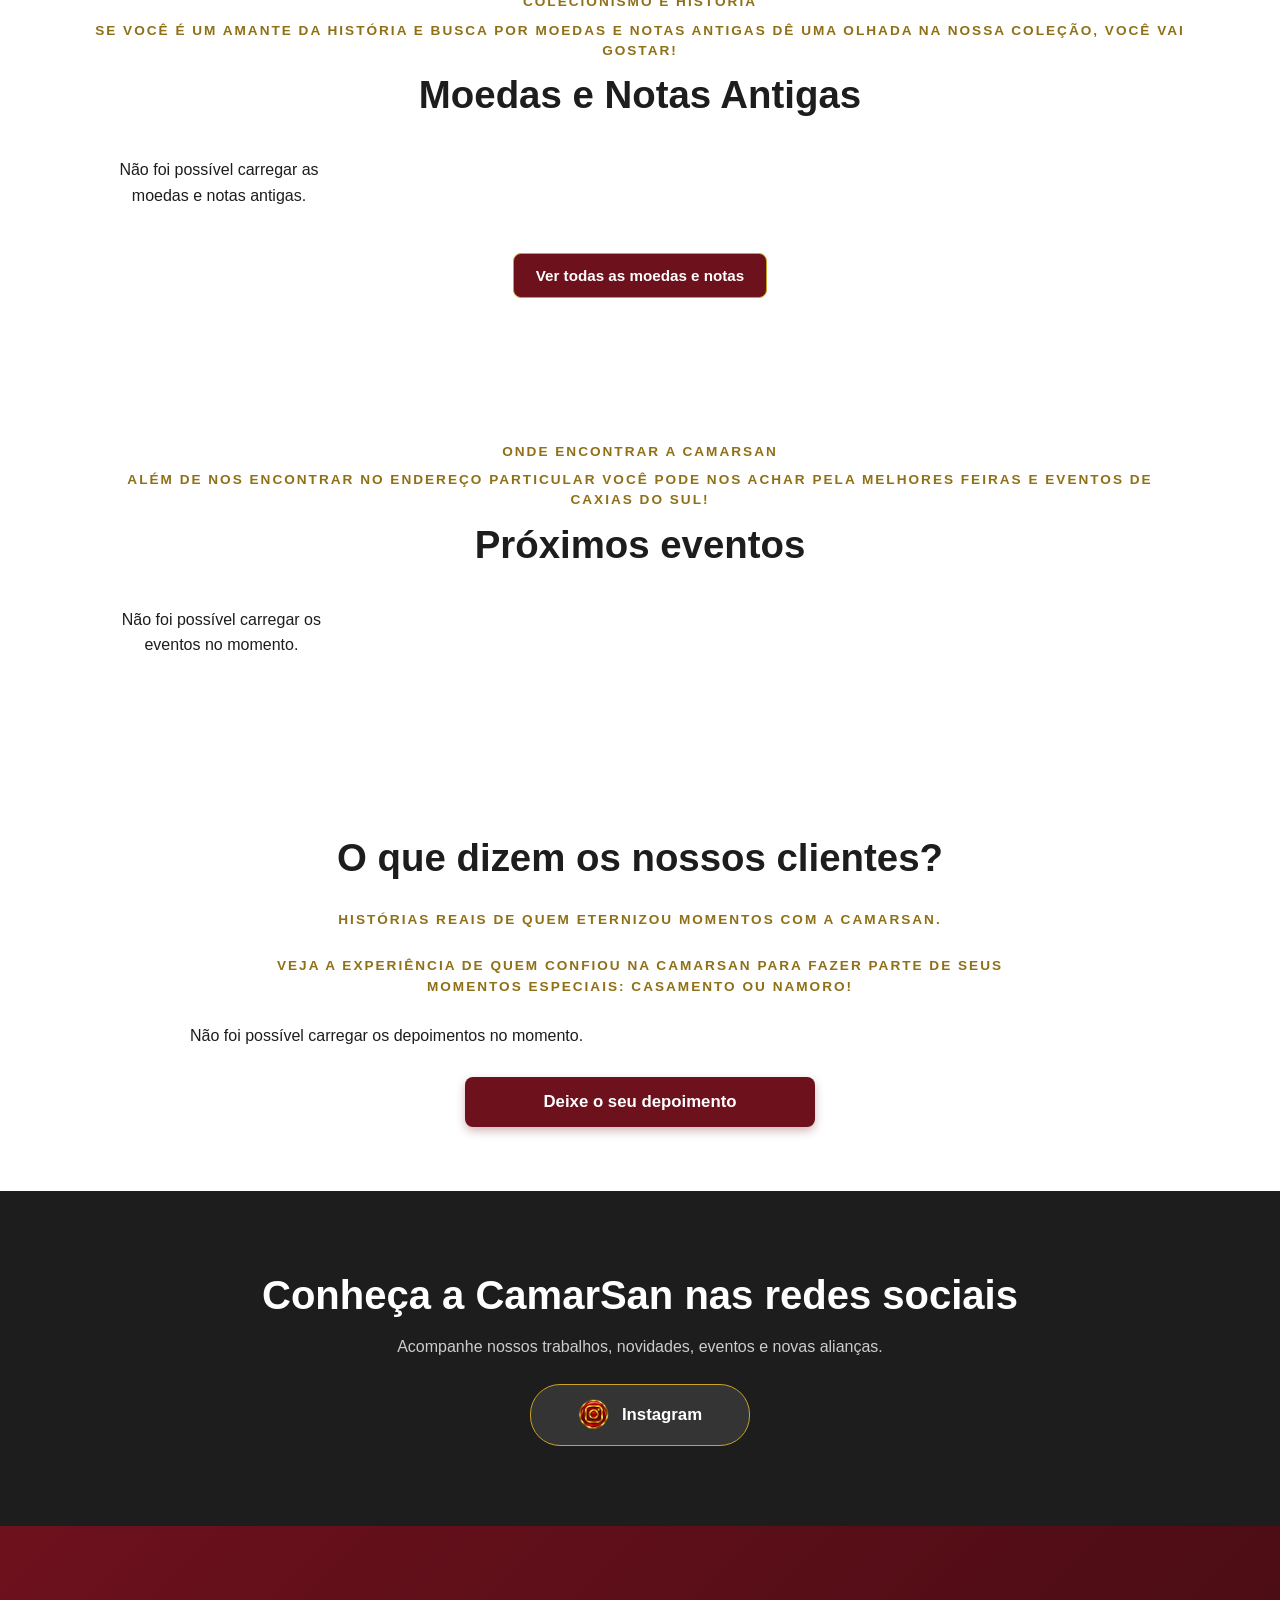
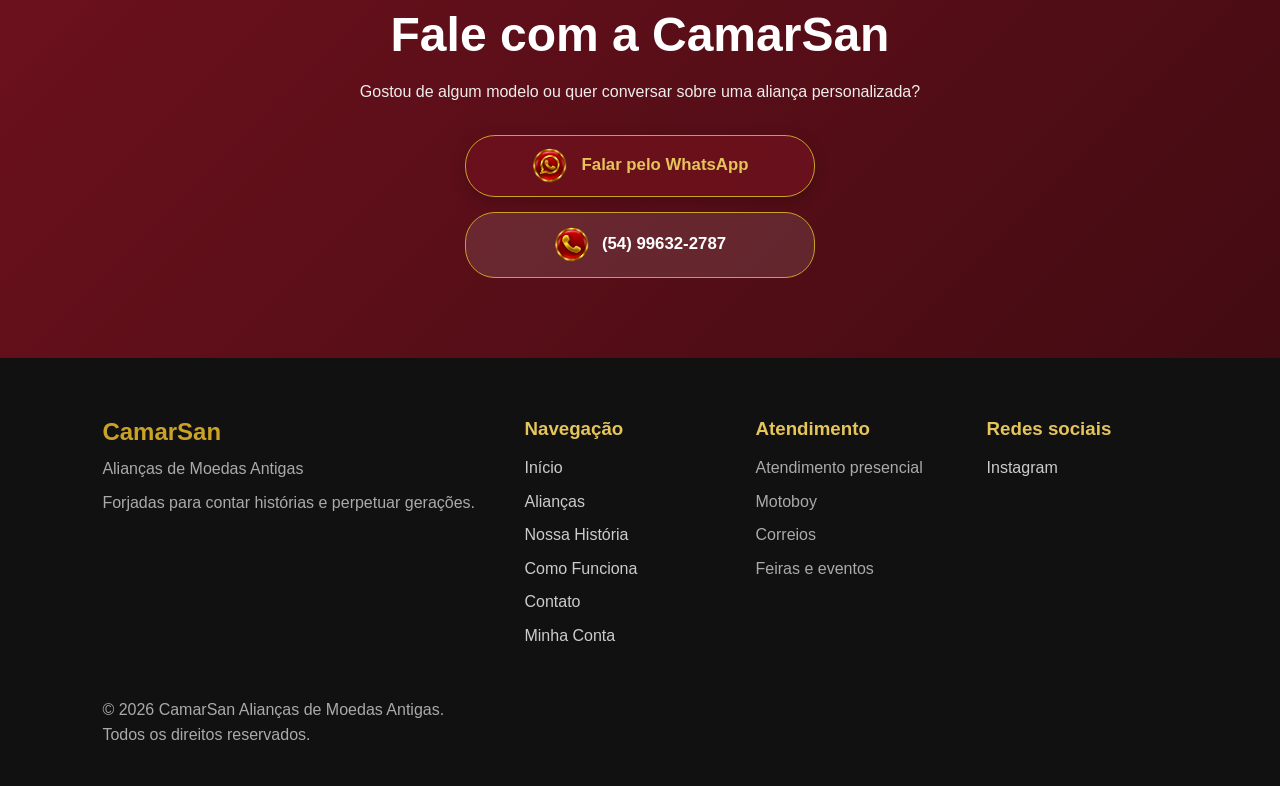
==== commit b3e1695c: "Update index.html" ====
--- a/index.html
+++ b/index.html
@@ -132,12 +132,16 @@
                 Ver todas as alianças
             </a>
         </section>
-        
+
         <!-- ==================================================
              NOTAS E MOEDAS ANTIGAS EM DESTAQUE
         =================================================== -->
         <section id="numismatica-destaques">
             <p>Colecionismo e História</p>
+            <!-- Subtítulo personalizado que respeita o texto normal e a cor bordo escuro -->
+            <p class="subtitulo-casamento-destaque">
+                Se você é um amante da História e busca por Moedas e Notas Antigas dê uma olhada na Nossa Coleção, você vai gostar!
+            </p>
             <h2>Moedas e Notas Antigas</h2>
 
             <div id="numismatica-home" class="produtos-destaque">
@@ -156,6 +160,10 @@
         <section id="eventos">
 
             <p>Onde encontrar a CamarSan</p>
+            <!-- Subtítulo personalizado que respeita o texto normal e a cor bordo escuro -->
+            <p class="subtitulo-casamento-destaque">
+                Além de nos encontrar no Endereço Particular você pode nos achar pela melhores FEIRAS E EVENTOS de Caxias Do Sul!  
+            </p>
 
             <h2>Próximos eventos</h2>
 
@@ -171,8 +179,12 @@
              DEPOIMENTOS E AVALIAÇÕES
         =================================================== -->
         <section class="secao-depoimentos-publicos">
-            <h2>O que dizem os nossos clientes</h2>
+            <h2>O que dizem os nossos clientes?</h2>
             <p>Histórias reais de quem eternizou momentos com a CamarSan.</p>
+            <!-- Subtítulo personalizado que respeita o texto normal e a cor bordo escuro -->
+            <p class="subtitulo-casamento-destaque">
+                Veja a experiência de quem confiou na CamarSan para fazer parte de seus momentos especiais: casamento ou namoro! 
+            </p>
 
             <!-- Onde os depoimentos aprovados vão aparecer dinamicamente -->
             <div id="lista-depoimentos-publicos">
--- a/css/style.css
+++ b/css/style.css
@@ -3162,15 +3162,15 @@
     background-color: var(--branco, #ffffff) !important;
 }
 /* =========================================================
-   SUBTÍTULO PERSONALIZADO DE CASAMENTO (DESTAQUES)
+   SUBTÍTULO PERSONALIZADO DE CASAMENTO (DESTAQUES) - CORRIGIDO
    ========================================================= */
-.subtitulo-casamento-destaque {
-    text-transform: none !important; /* Remove o maiúsculo/caixa alta herdado */
-    color: var(--bordo-escuro, #430b12) !important; /* Define o tom bordo escuro */
+section#destaques p.subtitulo-casamento-destaque {
+    text-transform: none !important;                 /* Anula o maiúsculo global do #destaques > p */
+    color: var(--bordo-escuro, #430b12) !important;  /* Força a cor bordo escuro */
     font-size: 1.05rem !important;
     font-weight: 500 !important;
     max-width: 750px !important;
     margin: 10px auto 25px auto !important;
     line-height: 1.5 !important;
-    letter-spacing: normal !important;
-}
+    letter-spacing: normal !important;               /* Anula o letter-spacing global */
+}
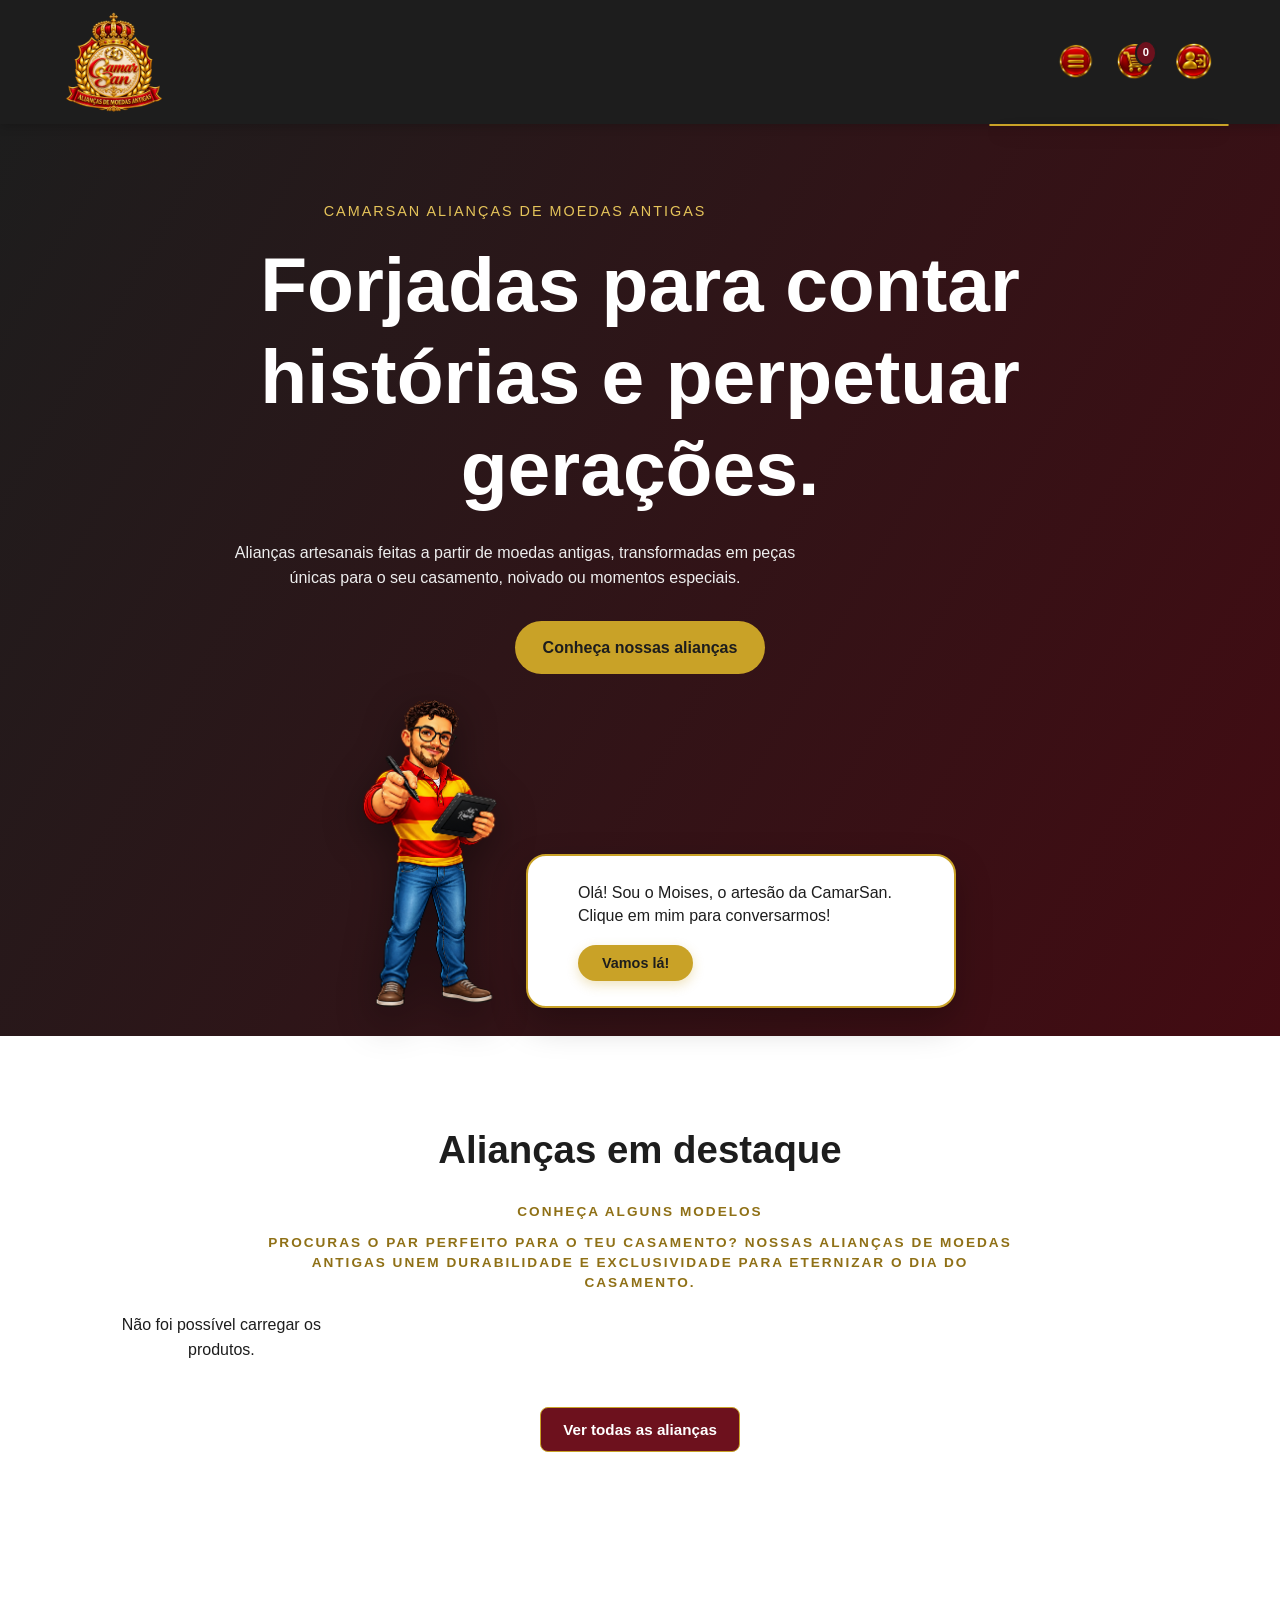
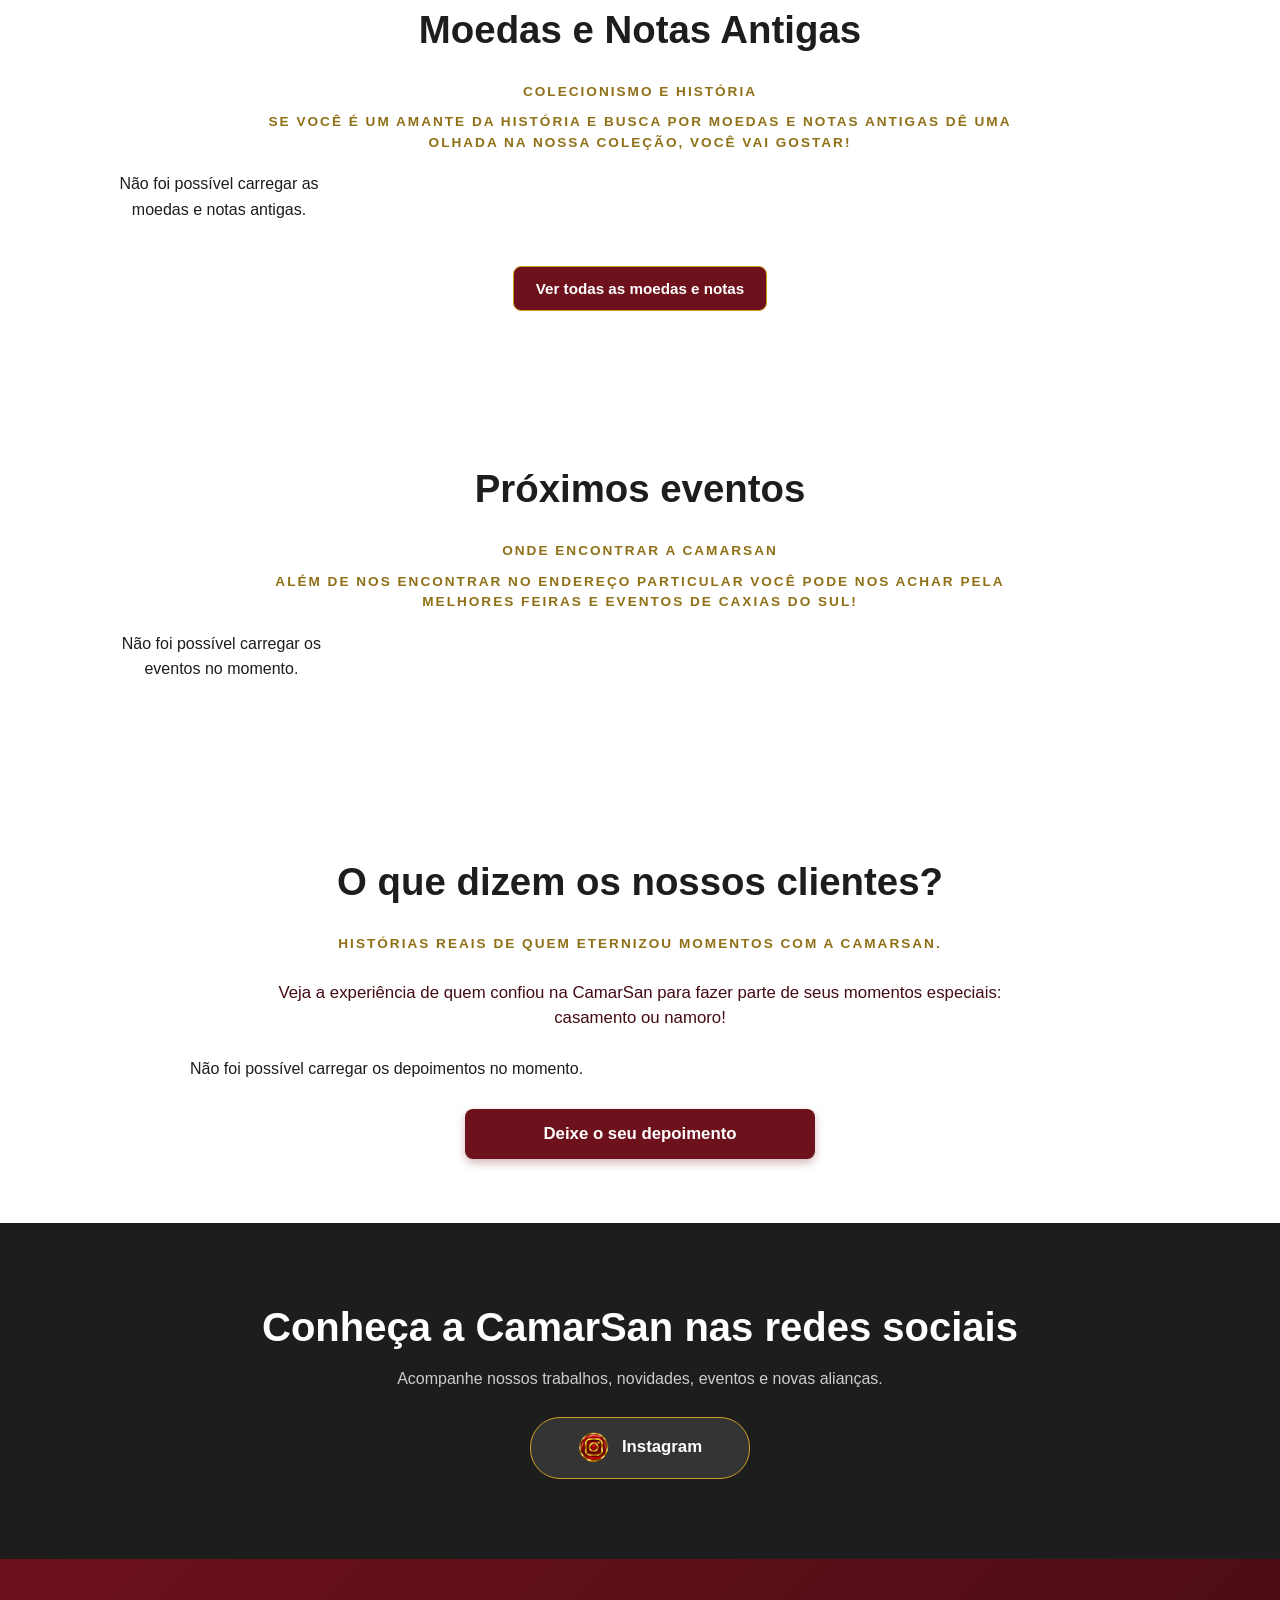
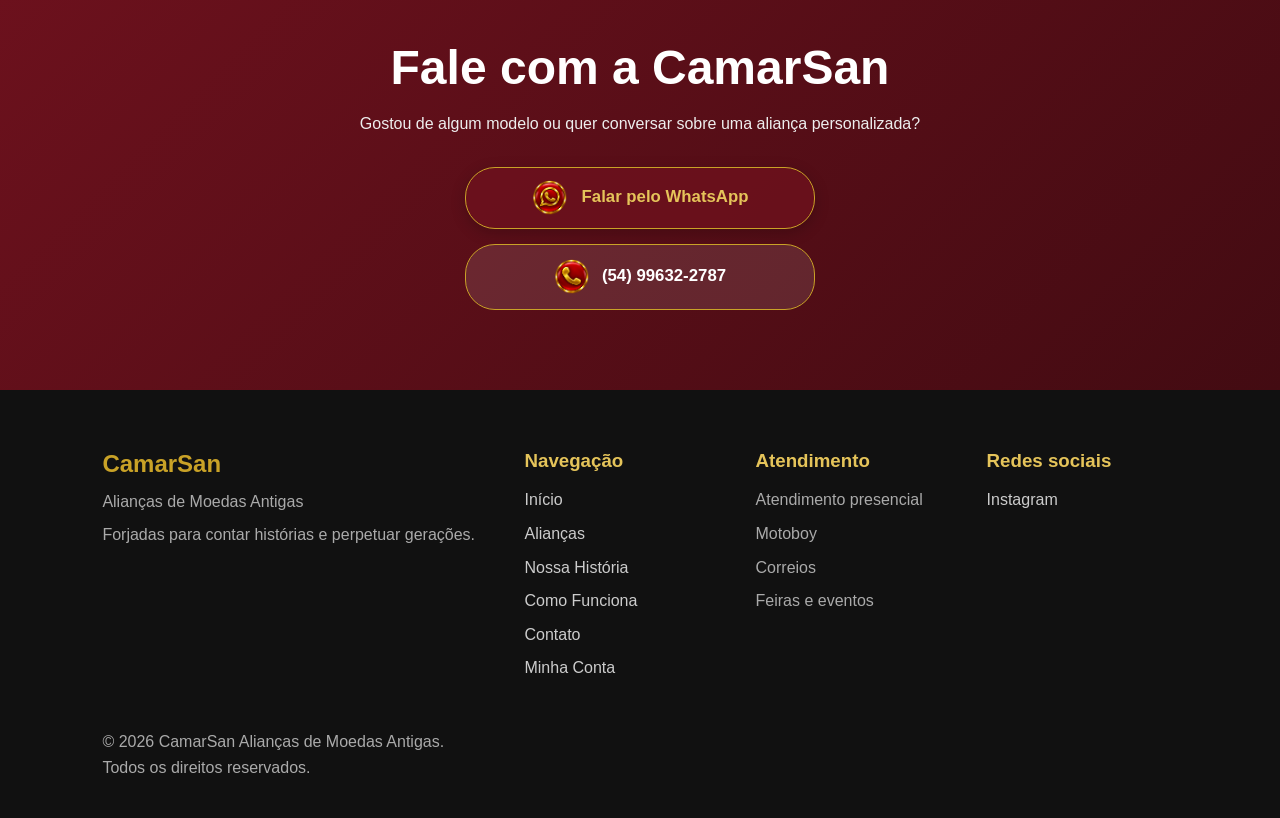
==== commit 8a693afa: "Update index.html" ====
--- a/index.html
+++ b/index.html
@@ -114,16 +114,14 @@
              ALIANÇAS EM DESTAQUE
         =================================================== -->
         <section id="destaques">
+            <h2>Alianças em destaque</h2>
             <p>CONHEÇA ALGUNS MODELOS</p>
-
             <!-- Subtítulo personalizado que respeita o texto normal e a cor bordo escuro -->
             <p class="subtitulo-casamento-destaque">
                 Procuras o par perfeito para o teu casamento? Nossas alianças de moedas antigas unem durabilidade e
                 exclusividade para eternizar o dia do casamento.
             </p>
 
-            <h2>Alianças em destaque</h2>
-
             <div id="produtos-destaque" class="produtos-destaque">
                 <!-- Os produtos serão inseridos aqui pelo JavaScript -->
             </div>
@@ -137,12 +135,13 @@
              NOTAS E MOEDAS ANTIGAS EM DESTAQUE
         =================================================== -->
         <section id="numismatica-destaques">
+            <h2>Moedas e Notas Antigas</h2>
             <p>Colecionismo e História</p>
             <!-- Subtítulo personalizado que respeita o texto normal e a cor bordo escuro -->
             <p class="subtitulo-casamento-destaque">
-                Se você é um amante da História e busca por Moedas e Notas Antigas dê uma olhada na Nossa Coleção, você vai gostar!
-            </p>
-            <h2>Moedas e Notas Antigas</h2>
+                Se você é um amante da História e busca por Moedas e Notas Antigas dê uma olhada na Nossa Coleção, você
+                vai gostar!
+            </p>
 
             <div id="numismatica-home" class="produtos-destaque">
                 <!-- Preenchido dinamicamente pelo JavaScript -->
@@ -158,14 +157,13 @@
              EVENTOS
         =================================================== -->
         <section id="eventos">
-
+            <h2>Próximos eventos</h2>
             <p>Onde encontrar a CamarSan</p>
             <!-- Subtítulo personalizado que respeita o texto normal e a cor bordo escuro -->
             <p class="subtitulo-casamento-destaque">
-                Além de nos encontrar no Endereço Particular você pode nos achar pela melhores FEIRAS E EVENTOS de Caxias Do Sul!  
-            </p>
-
-            <h2>Próximos eventos</h2>
+                Além de nos encontrar no Endereço Particular você pode nos achar pela melhores FEIRAS E EVENTOS de
+                Caxias Do Sul!
+            </p>
 
             <!-- Os cartões dos eventos serão inseridos aqui dinamicamente pelo JavaScript -->
             <div class="eventos-grid" id="eventos-container">
@@ -183,7 +181,8 @@
             <p>Histórias reais de quem eternizou momentos com a CamarSan.</p>
             <!-- Subtítulo personalizado que respeita o texto normal e a cor bordo escuro -->
             <p class="subtitulo-casamento-destaque">
-                Veja a experiência de quem confiou na CamarSan para fazer parte de seus momentos especiais: casamento ou namoro! 
+                Veja a experiência de quem confiou na CamarSan para fazer parte de seus momentos especiais: casamento ou
+                namoro!
             </p>
 
             <!-- Onde os depoimentos aprovados vão aparecer dinamicamente -->
--- a/css/style.css
+++ b/css/style.css
@@ -3162,15 +3162,15 @@
     background-color: var(--branco, #ffffff) !important;
 }
 /* =========================================================
-   SUBTÍTULO PERSONALIZADO DE CASAMENTO (DESTAQUES) - CORRIGIDO
+   SUBTÍTULO PERSONALIZADO DE CASAMENTO (GLOBAL PARA TODAS AS SECTIONS)
    ========================================================= */
-section#destaques p.subtitulo-casamento-destaque {
-    text-transform: none !important;                 /* Anula o maiúsculo global do #destaques > p */
-    color: var(--bordo-escuro, #430b12) !important;  /* Força a cor bordo escuro */
+p.subtitulo-casamento-destaque {
+    text-transform: none !important;                 /* Remove o maiúsculo/caixa alta herdado */
+    color: var(--bordo-escuro, #430b12) !important;  /* Define o tom bordo escuro */
     font-size: 1.05rem !important;
     font-weight: 500 !important;
     max-width: 750px !important;
     margin: 10px auto 25px auto !important;
     line-height: 1.5 !important;
-    letter-spacing: normal !important;               /* Anula o letter-spacing global */
-}
+    letter-spacing: normal !important;               /* Remove o espaçamento de letras excessivo */
+}
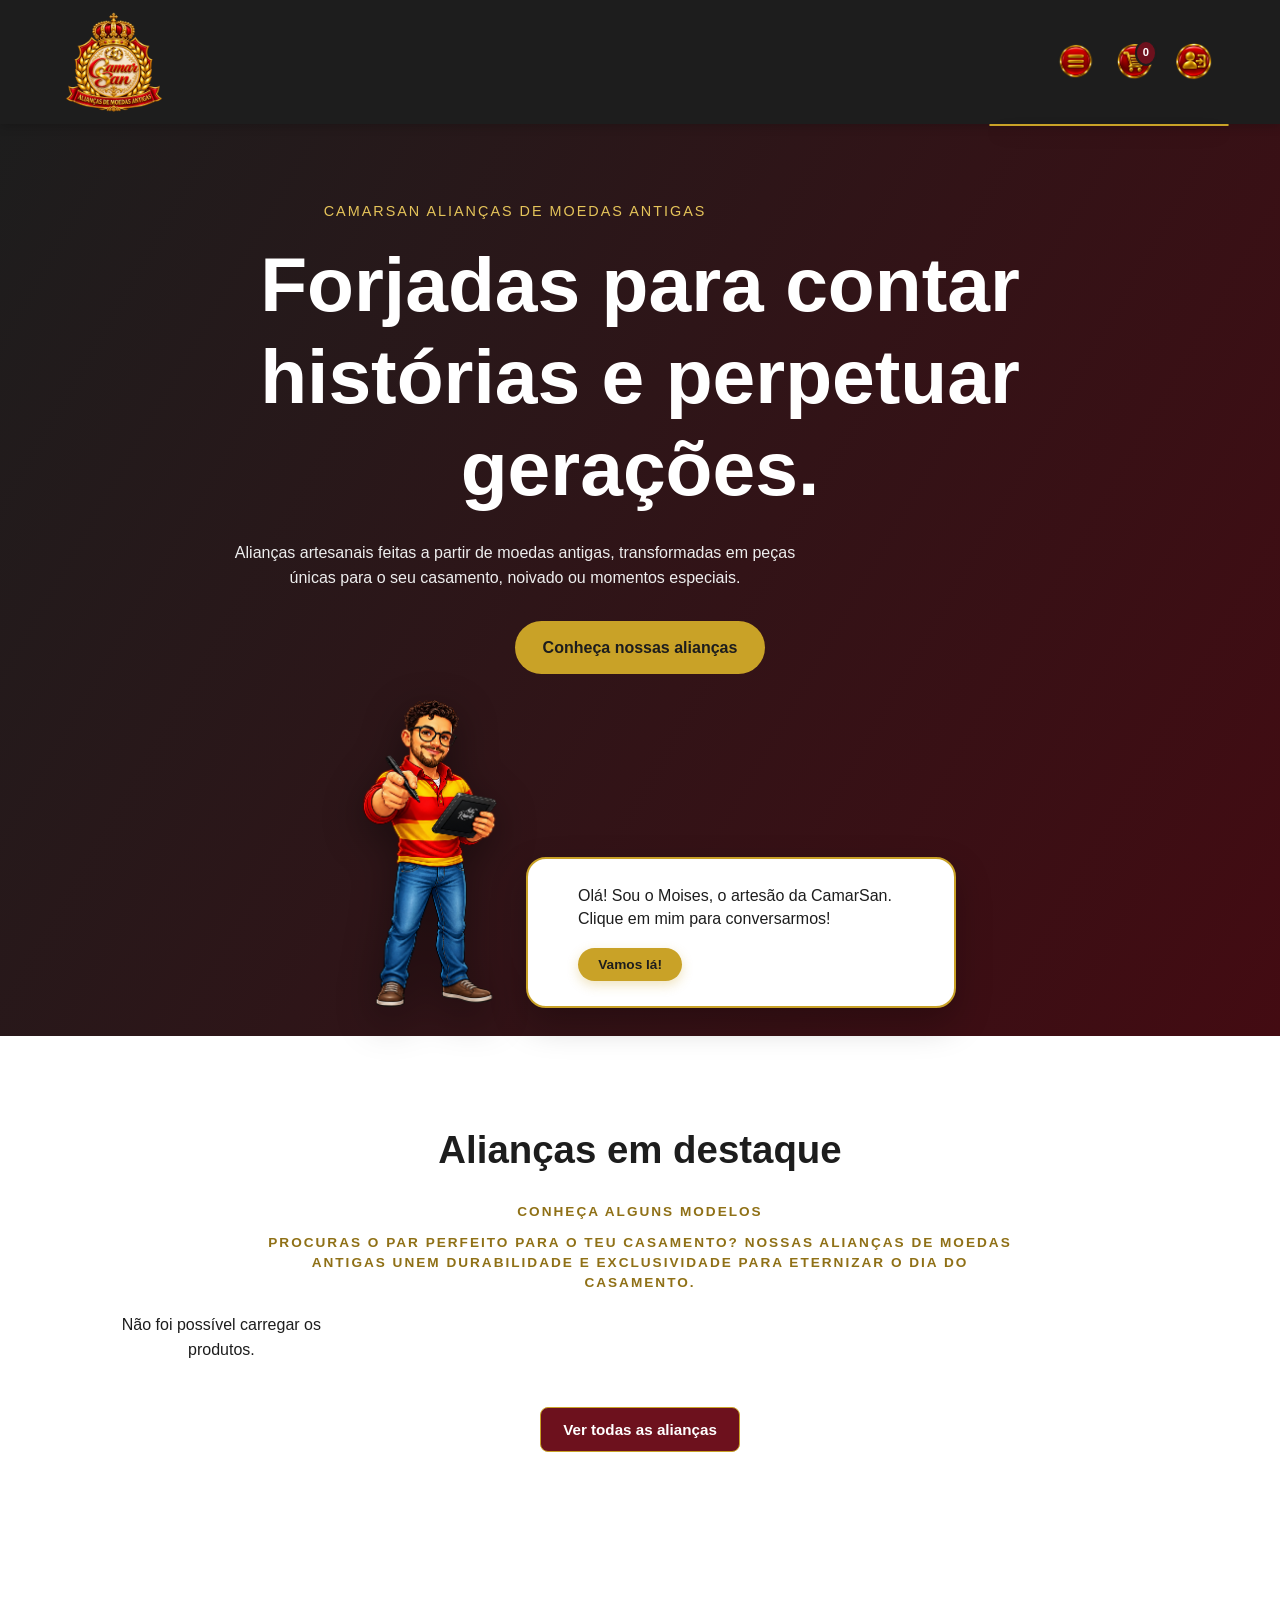
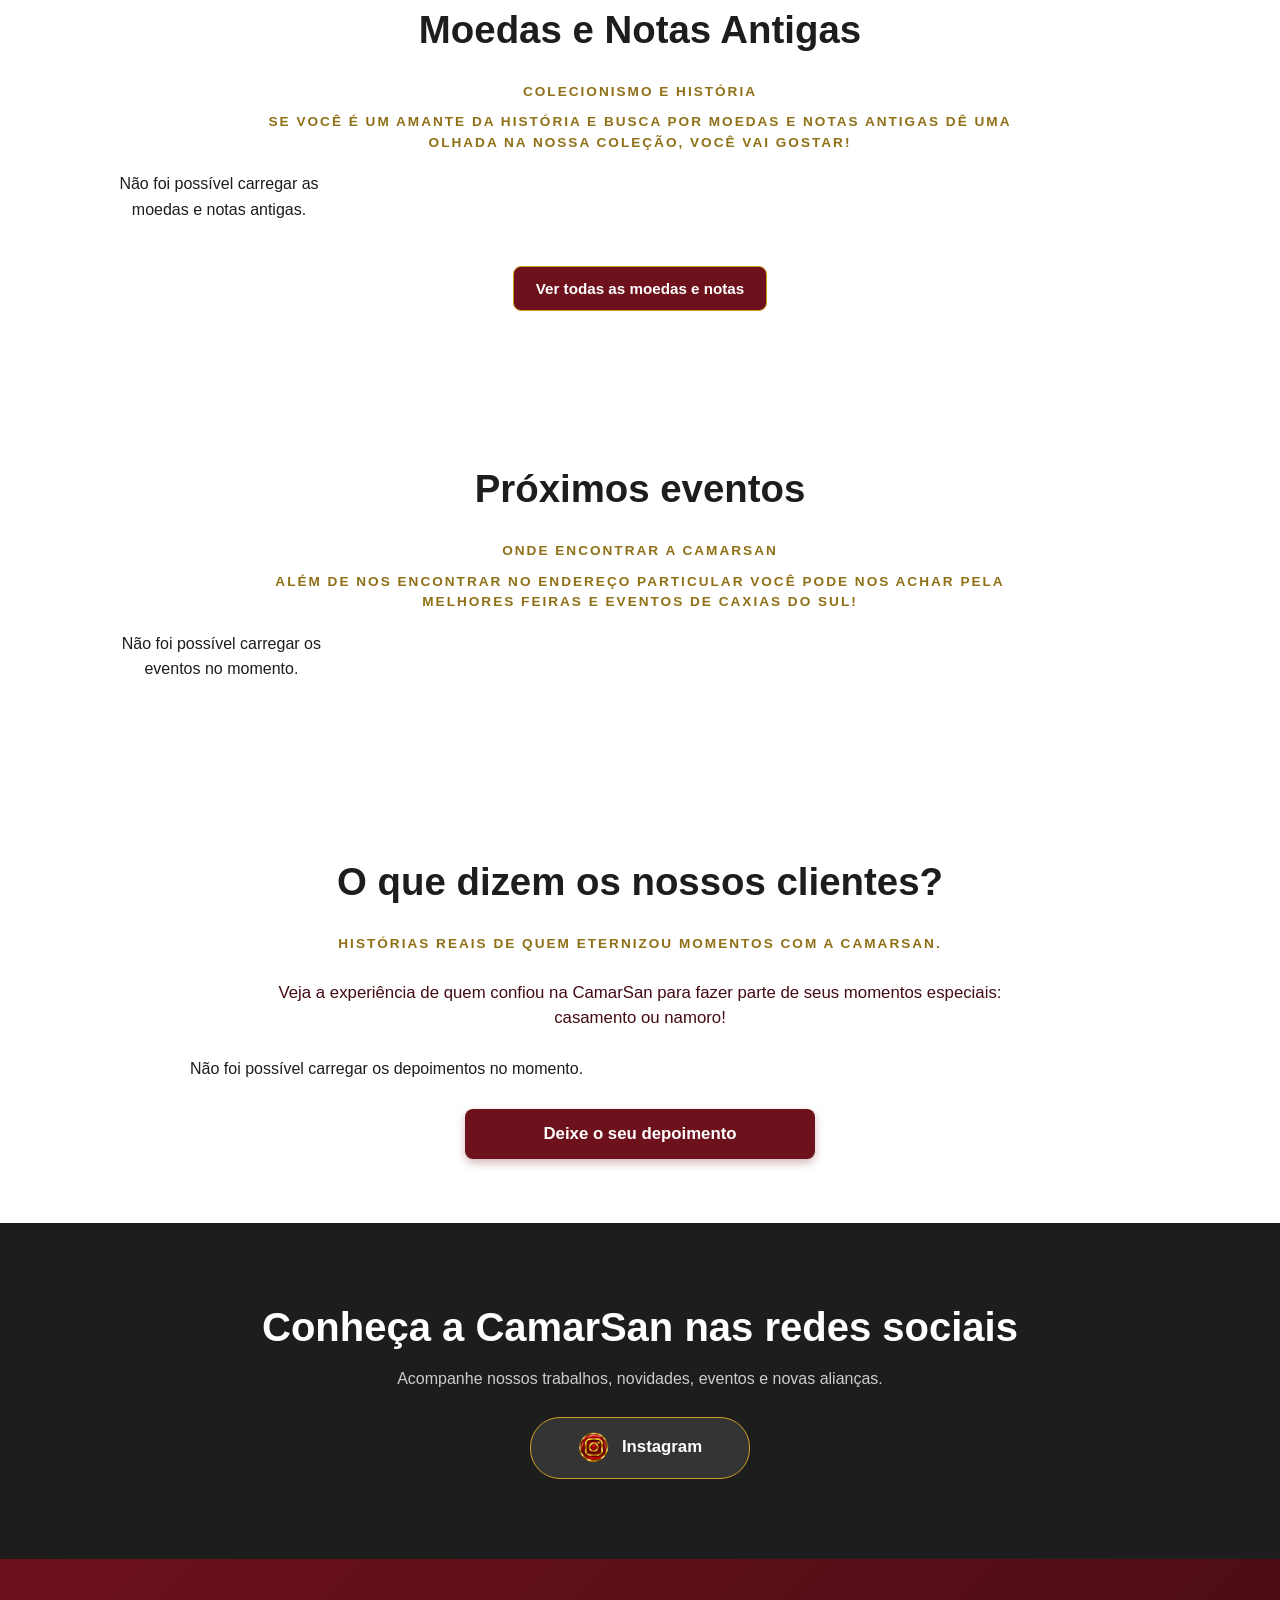
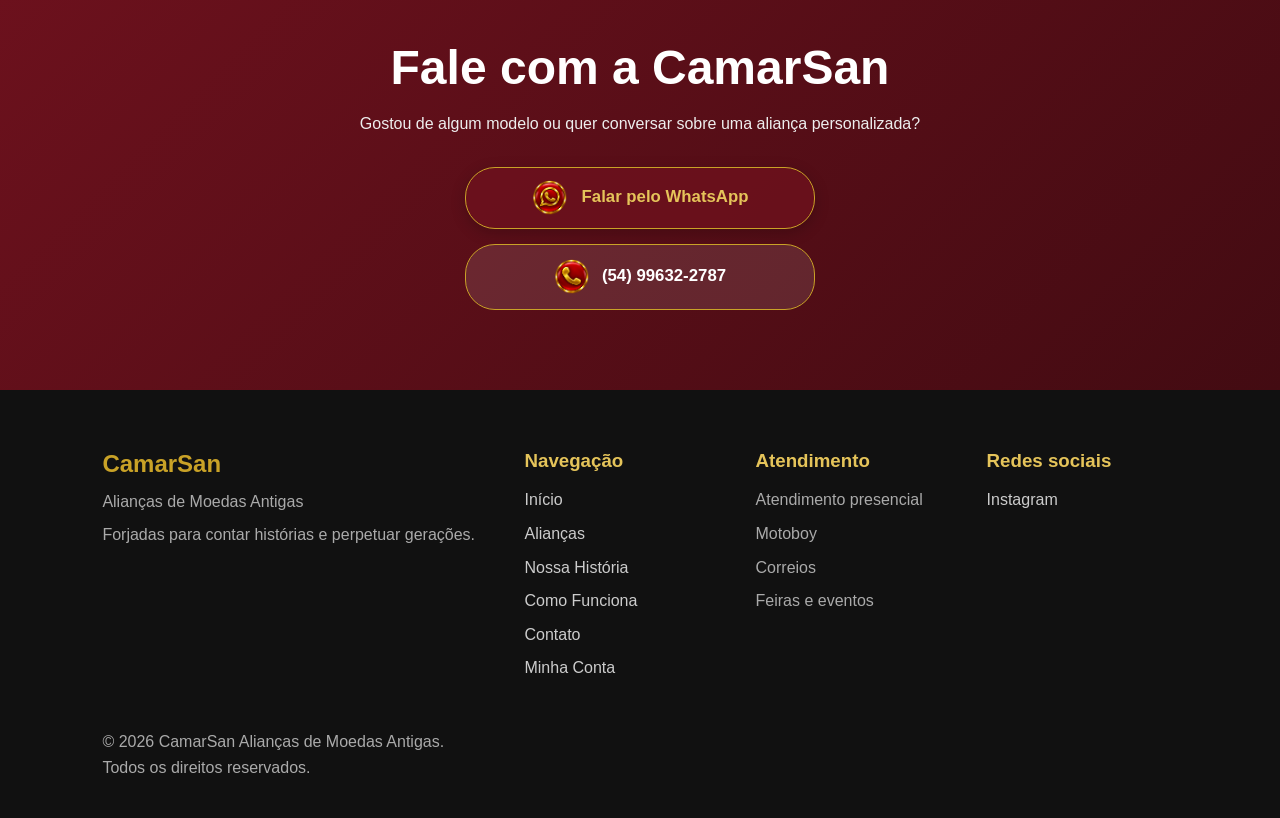
==== commit cfc2484e: "Update index.html" ====
--- a/index.html
+++ b/index.html
@@ -12,7 +12,7 @@
 
     <!-- Descrição Otimizada para o Google -->
     <meta name="description"
-        content="Alianças artesanais forjadas a partir de moedas antigas para casamento e noivado. Descubra a coleção CamarSan e peças raras de numismática.">
+        content="Alianças de casamento artesanais feitas de moedas antigas para casamento e noivado em Caxias do Sul - RS. Descubra a coleção CamarSan e peças raras de numismática.">
 
     <!-- Palavras-chave (Keywords) -->
     <meta name="keywords"
--- a/css/style.css
+++ b/css/style.css
@@ -3162,15 +3162,16 @@
     background-color: var(--branco, #ffffff) !important;
 }
 /* =========================================================
-   SUBTÍTULO PERSONALIZADO DE CASAMENTO (GLOBAL PARA TODAS AS SECTIONS)
+   CORREÇÃO GLOBAL PARA O SUBTÍTULO PERSONALIZADO
    ========================================================= */
-p.subtitulo-casamento-destaque {
-    text-transform: none !important;                 /* Remove o maiúsculo/caixa alta herdado */
-    color: var(--bordo-escuro, #430b12) !important;  /* Define o tom bordo escuro */
+section p.subtitulo-casamento-destaque,
+.secao-depoimentos-publicos p.subtitulo-casamento-destaque {
+    text-transform: none !important;                 /* Anula o maiúsculo */
+    color: var(--bordo-escuro, #430b12) !important;  /* Força o bordo escuro */
     font-size: 1.05rem !important;
     font-weight: 500 !important;
     max-width: 750px !important;
     margin: 10px auto 25px auto !important;
     line-height: 1.5 !important;
-    letter-spacing: normal !important;               /* Remove o espaçamento de letras excessivo */
-}
+    letter-spacing: normal !important;               /* Remove o espaçamento forçado */
+}
